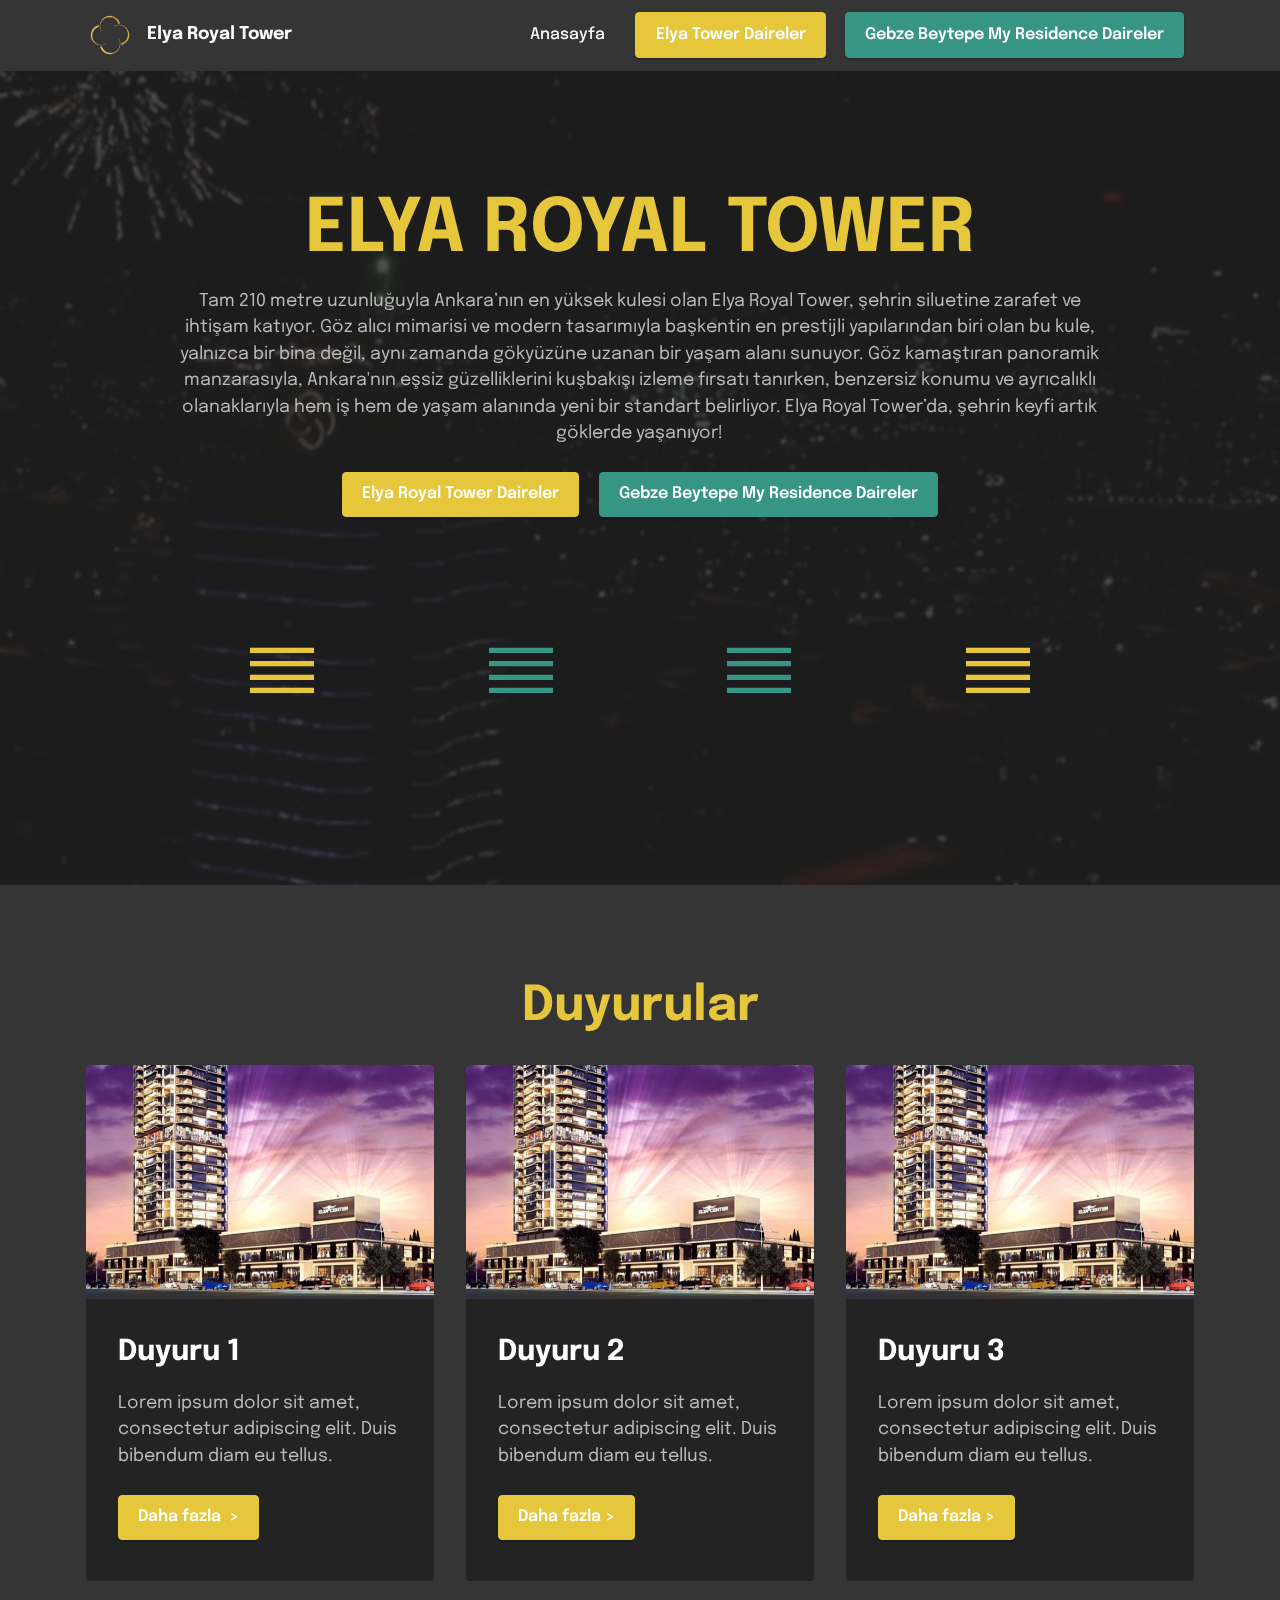
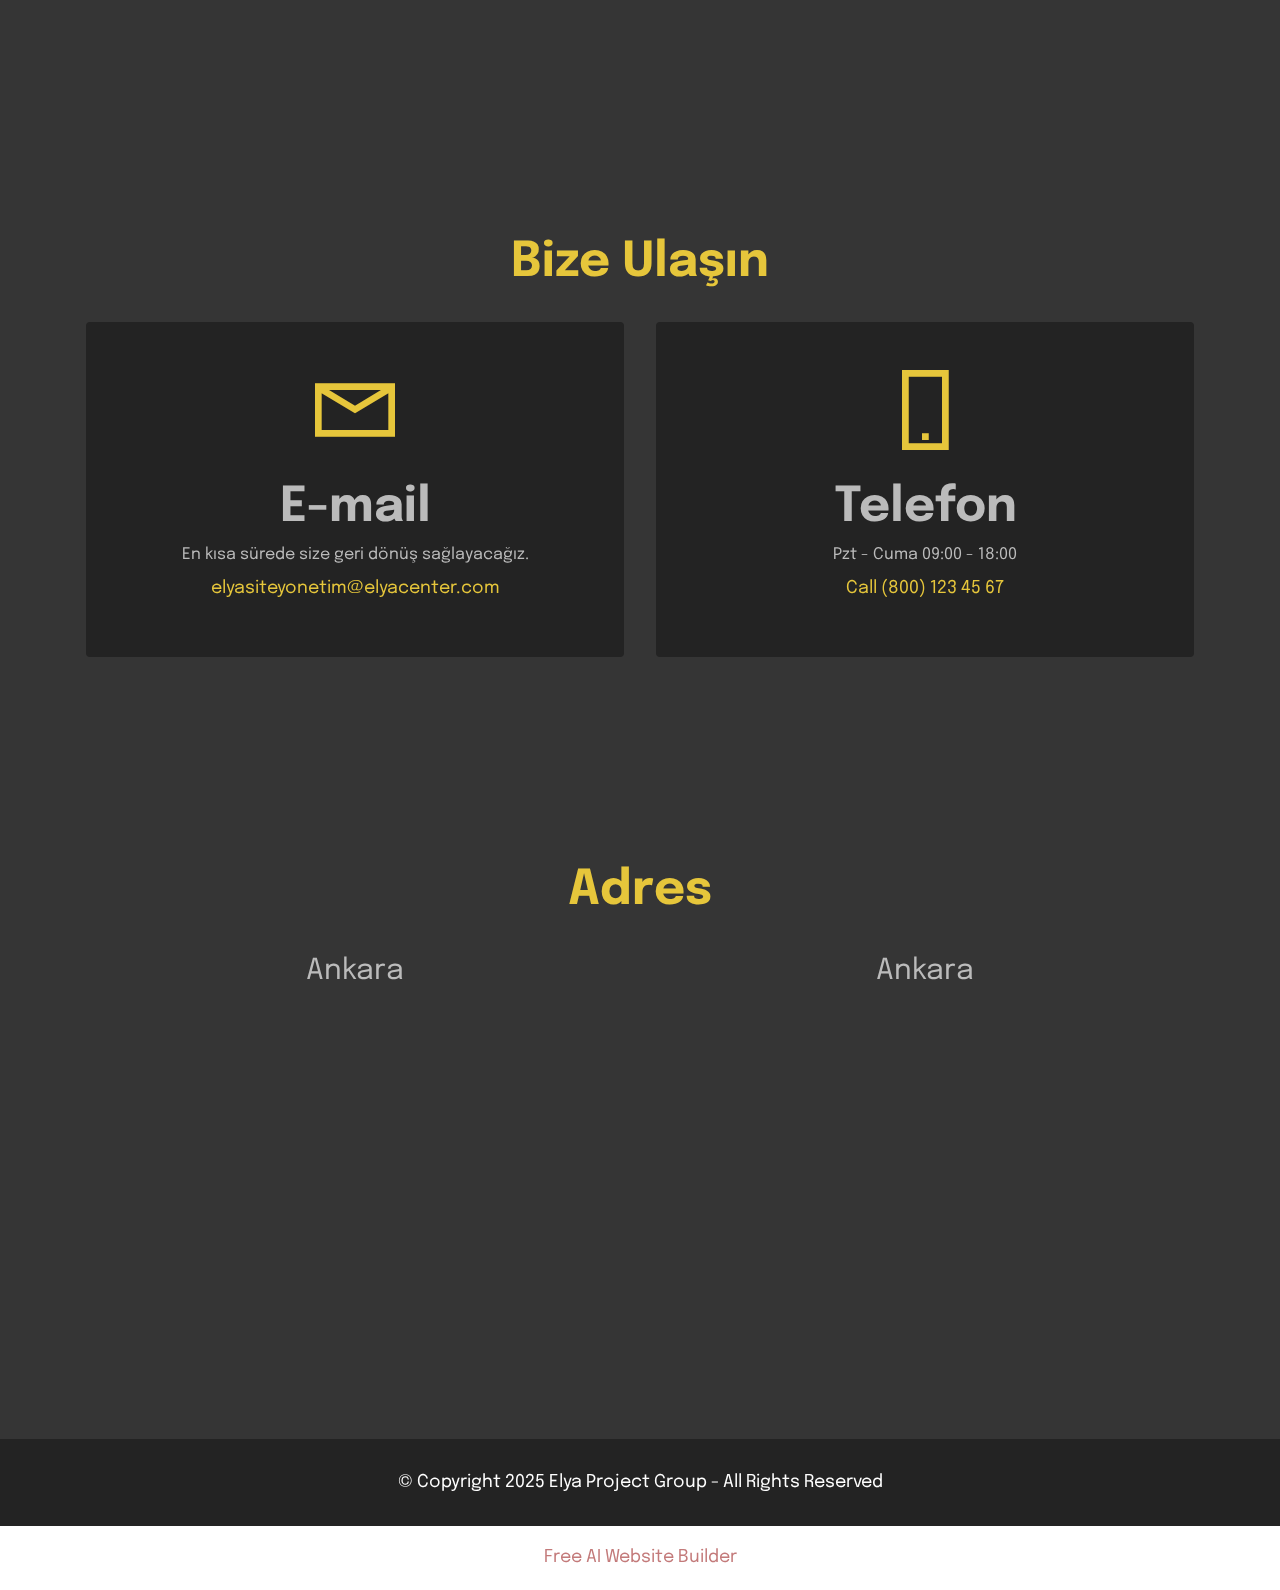
==== index.html @ b188a3af "Add files via upload" ====
<!DOCTYPE html>
<html  >
<head>
  <!-- Site made with Mobirise Website Builder v5.9.24, https://mobirise.com -->
  <meta charset="UTF-8">
  <meta http-equiv="X-UA-Compatible" content="IE=edge">
  <meta name="generator" content="Mobirise v5.9.24, mobirise.com">
  <meta name="viewport" content="width=device-width, initial-scale=1, minimum-scale=1">
  <link rel="shortcut icon" href="assets/images/1952eb-9911a818949440b2b98b9cfeb3eebc7amv2-96x96.png" type="image/x-icon">
  <meta name="description" content="">
  
  
  <title>Anasayfa</title>
  <link rel="stylesheet" href="assets/web/assets/mobirise-icons2/mobirise2.css">
  <link rel="stylesheet" href="assets/bootstrap/css/bootstrap.min.css">
  <link rel="stylesheet" href="assets/bootstrap/css/bootstrap-grid.min.css">
  <link rel="stylesheet" href="assets/bootstrap/css/bootstrap-reboot.min.css">
  <link rel="stylesheet" href="assets/parallax/jarallax.css">
  <link rel="stylesheet" href="assets/dropdown/css/style.css">
  <link rel="stylesheet" href="assets/socicon/css/styles.css">
  <link rel="stylesheet" href="assets/theme/css/style.css">
  <link rel="preload" href="https://fonts.googleapis.com/css?family=Epilogue:100,200,300,400,500,600,700,800,900,100i,200i,300i,400i,500i,600i,700i,800i,900i&display=swap" as="style" onload="this.onload=null;this.rel='stylesheet'">
  <noscript><link rel="stylesheet" href="https://fonts.googleapis.com/css?family=Epilogue:100,200,300,400,500,600,700,800,900,100i,200i,300i,400i,500i,600i,700i,800i,900i&display=swap"></noscript>
  <link rel="preload" as="style" href="assets/mobirise/css/mbr-additional.css?v=aFZ9c2"><link rel="stylesheet" href="assets/mobirise/css/mbr-additional.css?v=aFZ9c2" type="text/css">

  
  
  
</head>
<body>
  
  <section data-bs-version="5.1" class="menu menu1 cid-sFGzlAXw3z" once="menu" id="menu1-2">
    

    <nav class="navbar navbar-dropdown navbar-expand-lg">
        <div class="container">
            <div class="navbar-brand">
                <span class="navbar-logo">
                    <a href="https://static.wixstatic.com/media/1952eb_9911a818949440b2b98b9cfeb3eebc7a%7Emv2.png/v1/fill/w_192%2Ch_192%2Clg_1%2Cusm_0.66_1.00_0.01/1952eb_9911a818949440b2b98b9cfeb3eebc7a%7Emv2.png">
                        <img src="assets/images/1952eb-9911a818949440b2b98b9cfeb3eebc7amv2-96x96.png" alt="Mobirise Website Builder" style="height: 3rem;">
                    </a>
                </span>
                <span class="navbar-caption-wrap"><a class="navbar-caption text-white text-primary display-7" href="index.html">Elya Royal Tower</a></span>
            </div>
            <button class="navbar-toggler" type="button" data-toggle="collapse" data-bs-toggle="collapse" data-target="#navbarSupportedContent" data-bs-target="#navbarSupportedContent" aria-controls="navbarNavAltMarkup" aria-expanded="false" aria-label="Toggle navigation">
                <div class="hamburger">
                    <span></span>
                    <span></span>
                    <span></span>
                    <span></span>
                </div>
            </button>
            <div class="collapse navbar-collapse" id="navbarSupportedContent">
                <ul class="navbar-nav nav-dropdown" data-app-modern-menu="true"><li class="nav-item"><a class="nav-link link text-white text-primary display-4" href="index.html">Anasayfa</a></li></ul>
                
                <div class="navbar-buttons mbr-section-btn"><a class="btn btn-warning display-4" href="elya.html">Elya Tower Daireler</a> <a class="btn btn-secondary display-4" href="gebze.html">Gebze Beytepe My Residence Daireler</a></div>
            </div>
        </div>
    </nav>
</section>

<section data-bs-version="5.1" class="header19 cid-sFGzrhlvIh mbr-parallax-background" id="header19-3">

    

    <div class="mbr-overlay" style="opacity: 0.8; background-color: rgb(35, 35, 35);">
    </div>

    <div class="container">
        <div class="media-container">
            <div class="col-md-12 col-lg-10 m-auto align-center">
                <h1 class="mbr-section-title mbr-white mbr-fonts-style mb-3 display-1"><strong>ELYA ROYAL TOWER</strong></h1>
                <p class="mbr-text mbr-white mbr-fonts-style display-7">
                    Tam 210 metre uzunluğuyla Ankara’nın en yüksek kulesi olan Elya Royal Tower, şehrin siluetine zarafet ve ihtişam katıyor. Göz alıcı mimarisi ve modern tasarımıyla başkentin en prestijli yapılarından biri olan bu kule, yalnızca bir bina değil, aynı zamanda gökyüzüne uzanan bir yaşam alanı sunuyor. Göz kamaştıran panoramik manzarasıyla, Ankara'nın eşsiz güzelliklerini kuşbakışı izleme fırsatı tanırken, benzersiz konumu ve ayrıcalıklı olanaklarıyla hem iş hem de yaşam alanında yeni bir standart belirliyor. Elya Royal Tower’da, şehrin keyfi artık göklerde yaşanıyor!</p>
                <div class="mbr-section-btn align-center"><a class="btn btn-warning display-4" href="elya.html">Elya Royal Tower Daireler</a> <a class="btn btn-secondary display-4" href="gebze.html">Gebze Beytepe My Residence Daireler</a></div>

                <div class="row pt-5 justify-content-center">
                    <div class="col-12 col-md-6 col-lg-3">
                        <div class="card-wrapper">
                            <div class="card-box align-center">
                                <span class="mbr-iconfont mobi-mbri-align-justify mobi-mbri" style="color: rgb(230, 198, 59); fill: rgb(230, 198, 59);"></span>
                                <h4 class="card-title align-center mbr-black mbr-fonts-style display-7"></h4>
                            </div>
                        </div>
                    </div>
                    <div class="col-12 col-md-6 col-lg-3">
                        <div class="card-wrapper">
                            <div class="card-box align-center">
                                <span class="mbr-iconfont mobi-mbri-align-justify mobi-mbri" style="color: rgb(55, 150, 131); fill: rgb(55, 150, 131);"></span>
                                <h4 class="card-title align-center mbr-black mbr-fonts-style display-7"></h4>
                            </div>
                        </div>
                    </div>
                    <div class="col-12 col-md-6 col-lg-3">
                        <div class="card-wrapper">
                            <div class="card-box align-center">
                                <span class="mbr-iconfont mobi-mbri-align-justify mobi-mbri" style="color: rgb(55, 150, 131); fill: rgb(55, 150, 131);"></span>
                                <h4 class="card-title align-center mbr-black mbr-fonts-style display-7"></h4>
                            </div>
                        </div>
                    </div>
                    <div class="col-12 col-md-6 col-lg-3">
                        <div class="card-wrapper">
                            <div class="card-box align-center">
                                <span class="mbr-iconfont mobi-mbri-align-justify mobi-mbri" style="color: rgb(230, 198, 59); fill: rgb(230, 198, 59);"></span>
                                <h4 class="card-title align-center mbr-black mbr-fonts-style display-7"></h4>
                            </div>
                        </div>
                    </div>
                </div>
            </div>
        </div>
    </div>
</section>

<section data-bs-version="5.1" class="features3 cid-sFGGDvi61Z" id="features3-b">
    
    
    <div class="container">
        <div class="mbr-section-head">
            <h4 class="mbr-section-title mbr-fonts-style align-center mb-0 display-2">
                <strong>Duyurular</strong></h4>
            
        </div>
        <div class="row mt-4">
            <div class="item features-image col-12 col-md-6 col-lg-4">
                <div class="item-wrapper">
                    <div class="item-img">
                        <img src="assets/images/0c57ba530d604a3994a19a35b8bcb9362-816x937.jpeg" alt="Mobirise Website Builder">
                    </div>
                    <div class="item-content">
                        <h5 class="item-title mbr-fonts-style display-5"><strong>Duyuru 1</strong></h5>
                        
                        <p class="mbr-text mbr-fonts-style mt-3 display-7">Lorem ipsum dolor sit amet, consectetur adipiscing elit. Duis bibendum diam eu tellus.</p>
                    </div>
                    <div class="mbr-section-btn item-footer mt-2"><a href="" class="btn item-btn btn-warning display-4" target="_blank">Daha fazla&nbsp; &gt;</a></div>
                </div>
            </div>
            <div class="item features-image col-12 col-md-6 col-lg-4">
                <div class="item-wrapper">
                    <div class="item-img">
                        <img src="assets/images/0c57ba530d604a3994a19a35b8bcb9362-816x937.jpeg" alt="Mobirise Website Builder">
                    </div>
                    <div class="item-content">
                        <h5 class="item-title mbr-fonts-style display-5"><strong>Duyuru 2</strong></h5>
                        
                        <p class="mbr-text mbr-fonts-style mt-3 display-7">Lorem ipsum dolor sit amet, consectetur adipiscing elit. Duis bibendum diam eu tellus.</p>
                    </div>
                    <div class="mbr-section-btn item-footer mt-2"><a href="" class="btn item-btn btn-warning display-4" target="_blank">Daha fazla
                            &gt;</a></div>
                </div>
            </div>
            <div class="item features-image col-12 col-md-6 col-lg-4">
                <div class="item-wrapper">
                    <div class="item-img">
                        <img src="assets/images/0c57ba530d604a3994a19a35b8bcb9362-816x937.jpeg" alt="Mobirise Website Builder">
                    </div>
                    <div class="item-content">
                        <h5 class="item-title mbr-fonts-style display-5"><strong>Duyuru 3</strong></h5>
                        
                        <p class="mbr-text mbr-fonts-style mt-3 display-7">Lorem ipsum dolor sit amet, consectetur adipiscing elit. Duis bibendum diam eu tellus.<br></p>
                    </div>
                    <div class="mbr-section-btn item-footer mt-2"><a href="" class="btn item-btn btn-warning display-4" target="_blank">Daha fazla                            &gt;</a></div>
                </div>
            </div>
        </div>
    </div>
</section>

<section data-bs-version="5.1" class="contacts1 cid-sFGJrLtt3K" id="contacts1-c">

    

    
    <div class="container">
        <div class="mbr-section-head">
            <h3 class="mbr-section-title mbr-fonts-style align-center mb-0 display-2">
                <strong>Bize Ulaşın</strong></h3>
            <h4 class="mbr-section-subtitle mbr-fonts-style align-center mb-0 mt-2 display-5"></h4>
        </div>
        <div class="row justify-content-center mt-4">
            <div class="card col-12 col-lg-6">
                <div class="card-wrapper">
                    <div class="card-box align-center">
                        <div class="image-wrapper">
                            <span class="mbr-iconfont mobi-mbri-letter mobi-mbri" style="color: rgb(230, 198, 59); fill: rgb(230, 198, 59);"></span>
                        </div>
                        <h4 class="card-title mbr-fonts-style mb-2 display-2">
                            <strong>E-mail</strong>
                        </h4>
                        <p class="mbr-text mbr-fonts-style mb-2 display-4">
                            En kısa sürede size geri dönüş sağlayacağız.</p>
                        <h5 class="link mbr-fonts-style display-7"><a href="mailto:info@site.com" class="text-warning">elyasiteyonetim@elyacenter.com</a></h5>
                    </div>
                </div>
            </div>
            <div class="card col-12 col-lg-6">
                <div class="card-wrapper">
                    <div class="card-box align-center">
                        <div class="image-wrapper">
                            <span class="mbr-iconfont mobi-mbri-mobile-2 mobi-mbri" style="color: rgb(230, 198, 59); fill: rgb(230, 198, 59);"></span>
                        </div>
                        <h4 class="card-title mbr-fonts-style align-center mb-2 display-2">
                            <strong>Telefon</strong></h4>
                        <p class="mbr-text mbr-fonts-style mb-2 display-4">Pzt - Cuma 09:00 - 18:00</p>
                        <h5 class="link mbr-black mbr-fonts-style display-7">
                            <a href="tel:+12345678910" class="text-warning">Call (800) 123 45 67</a>
                        </h5>
                    </div>
                </div>
            </div>
        </div>
    </div>
</section>

<section data-bs-version="5.1" class="map3 cid-sFGDeCn4OW" id="map3-6">
    
    
    
    

    <div class="container">
        <div class="row">
            <div class="col-12">
                <h3 class="mbr-section-title mb-4 align-center mbr-fonts-style display-2"><strong>Adres</strong></h3>
            </div>
            <div class="col-12 col-lg-6">
                <h4 class="mbr-section-subtitle mb-3 align-center mbr-fonts-style display-5">Ankara</h4>
                <div class="google-map"><iframe frameborder="0" style="border:0" src="https://www.google.com/maps/embed/v1/place?key=AIzaSyDbnCmnHmtigIYiD8jIfeHQv7gW2ANhHD4&amp;q=Konutkent, No:399, Dumlupınar Blv. 06810 Çankaya/ANKARA/TÜRKİYE" allowfullscreen=""></iframe></div>
            </div>
            <div class="col-12 col-lg-6">
                <h4 class="mbr-section-subtitle mb-3 mt-5 mt-lg-0 align-center mbr-fonts-style display-5">Ankara</h4>
                <div class="google-map"><iframe frameborder="0" style="border:0" src="https://www.google.com/maps/embed/v1/place?key=AIzaSyBQ55g-IgRRgXrd803PTWDTb7kd6aAitNQ&amp;q=Konutkent, No:399, Dumlupınar Blv. 06810 Çankaya/ANKARA/TÜRKİYE" allowfullscreen=""></iframe></div>
            </div>
        </div>
    </div>
</section>

<section data-bs-version="5.1" class="footer7 cid-uzFJTrzZGe" once="footers" id="footer7-o">

    

    

    <div class="container">
        <div class="media-container-row align-center mbr-white">
            <div class="col-12">
                <p class="mbr-text mb-0 mbr-fonts-style display-7">
                    © Copyright 2025 Elya Project Group - All Rights Reserved
                </p>
            </div>
        </div>
    </div>
</section><section class="display-7" style="padding: 0;align-items: center;justify-content: center;flex-wrap: wrap;    align-content: center;display: flex;position: relative;height: 4rem;"><a href="https://mobiri.se/3700961" style="flex: 1 1;height: 4rem;position: absolute;width: 100%;z-index: 1;"><img alt="" style="height: 4rem;" src="[data-uri]"></a><p style="margin: 0;text-align: center;" class="display-7">&#8204;</p><a style="z-index:1" href="https://mobirise.com/builder/ai-website-builder.html">Free AI Website Builder</a></section><script src="assets/bootstrap/js/bootstrap.bundle.min.js"></script>  <script src="assets/parallax/jarallax.js"></script>  <script src="assets/smoothscroll/smooth-scroll.js"></script>  <script src="assets/ytplayer/index.js"></script>  <script src="assets/dropdown/js/navbar-dropdown.js"></script>  <script src="assets/vimeoplayer/player.js"></script>  <script src="assets/theme/js/script.js"></script>  
  
  
</body>
</html>
---- assets/web/assets/mobirise-icons2/mobirise2.css ----
@font-face {
  font-family: 'Moririse2';
  font-display: swap;
  src:  url('mobirise2.eot?f2bix4');
  src:  url('mobirise2.eot?f2bix4#iefix') format('embedded-opentype'),
    url('mobirise2.ttf?f2bix4') format('truetype'),
    url('mobirise2.woff?f2bix4') format('woff'),
    url('mobirise2.svg?f2bix4#mobirise2') format('svg');
  font-weight: normal;
  font-style: normal;
}

[class^="mobi-"], [class*=" mobi-"] {
  /* use !important to prevent issues with browser extensions that change fonts */
  font-family: 'Moririse2' !important;
  speak: none;
  font-style: normal;
  font-weight: normal;
  font-variant: normal;
  text-transform: none;
  line-height: 1;

  /* Better Font Rendering =========== */
  -webkit-font-smoothing: antialiased;
  -moz-osx-font-smoothing: grayscale;
}

.mobi-mbri-add-submenu:before {
  content: "\e900";
}
.mobi-mbri-alert:before {
  content: "\e901";
}
.mobi-mbri-align-center:before {
  content: "\e902";
}
.mobi-mbri-align-justify:before {
  content: "\e903";
}
.mobi-mbri-align-left:before {
  content: "\e904";
}
.mobi-mbri-align-right:before {
  content: "\e905";
}
.mobi-mbri-android:before {
  content: "\e906";
}
.mobi-mbri-apple:before {
  content: "\e907";
}
.mobi-mbri-arrow-down:before {
  content: "\e908";
}
.mobi-mbri-arrow-next:before {
  content: "\e909";
}
.mobi-mbri-arrow-prev:before {
  content: "\e90a";
}
.mobi-mbri-arrow-up:before {
  content: "\e90b";
}
.mobi-mbri-bold:before {
  content: "\e90c";
}
.mobi-mbri-bookmark:before {
  content: "\e90d";
}
.mobi-mbri-bootstrap:before {
  content: "\e90e";
}
.mobi-mbri-briefcase:before {
  content: "\e90f";
}
.mobi-mbri-browse:before {
  content: "\e910";
}
.mobi-mbri-bulleted-list:before {
  content: "\e911";
}
.mobi-mbri-calendar:before {
  content: "\e912";
}
.mobi-mbri-camera:before {
  content: "\e913";
}
.mobi-mbri-cart-add:before {
  content: "\e914";
}
.mobi-mbri-cart-full:before {
  content: "\e915";
}
.mobi-mbri-cash:before {
  content: "\e916";
}
.mobi-mbri-change-style:before {
  content: "\e917";
}
.mobi-mbri-chat:before {
  content: "\e918";
}
.mobi-mbri-clock:before {
  content: "\e919";
}
.mobi-mbri-close:before {
  content: "\e91a";
}
.mobi-mbri-cloud:before {
  content: "\e91b";
}
.mobi-mbri-code:before {
  content: "\e91c";
}
.mobi-mbri-contact-form:before {
  content: "\e91d";
}
.mobi-mbri-credit-card:before {
  content: "\e91e";
}
.mobi-mbri-cursor-click:before {
  content: "\e91f";
}
.mobi-mbri-cust-feedback:before {
  content: "\e920";
}
.mobi-mbri-database:before {
  content: "\e921";
}
.mobi-mbri-delivery:before {
  content: "\e922";
}
.mobi-mbri-desktop:before {
  content: "\e923";
}
.mobi-mbri-devices:before {
  content: "\e924";
}
.mobi-mbri-down:before {
  content: "\e925";
}
.mobi-mbri-download-2:before {
  content: "\e926";
}
.mobi-mbri-download:before {
  content: "\e927";
}
.mobi-mbri-drag-n-drop-2:before {
  content: "\e928";
}
.mobi-mbri-drag-n-drop:before {
  content: "\e929";
}
.mobi-mbri-edit-2:before {
  content: "\e92a";
}
.mobi-mbri-edit:before {
  content: "\e92b";
}
.mobi-mbri-error:before {
  content: "\e92c";
}
.mobi-mbri-extension:before {
  content: "\e92d";
}
.mobi-mbri-features:before {
  content: "\e92e";
}
.mobi-mbri-file:before {
  content: "\e92f";
}
.mobi-mbri-flag:before {
  content: "\e930";
}
.mobi-mbri-folder:before {
  content: "\e931";
}
.mobi-mbri-gift:before {
  content: "\e932";
}
.mobi-mbri-github:before {
  content: "\e933";
}
.mobi-mbri-globe-2:before {
  content: "\e934";
}
.mobi-mbri-globe:before {
  content: "\e935";
}
.mobi-mbri-growing-chart:before {
  content: "\e936";
}
.mobi-mbri-hearth:before {
  content: "\e937";
}
.mobi-mbri-help:before {
  content: "\e938";
}
.mobi-mbri-home:before {
  content: "\e939";
}
.mobi-mbri-hot-cup:before {
  content: "\e93a";
}
.mobi-mbri-idea:before {
  content: "\e93b";
}
.mobi-mbri-image-gallery:before {
  content: "\e93c";
}
.mobi-mbri-image-slider:before {
  content: "\e93d";
}
.mobi-mbri-info:before {
  content: "\e93e";
}
.mobi-mbri-italic:before {
  content: "\e93f";
}
.mobi-mbri-key:before {
  content: "\e940";
}
.mobi-mbri-laptop:before {
  content: "\e941";
}
.mobi-mbri-layers:before {
  content: "\e942";
}
.mobi-mbri-left-right:before {
  content: "\e943";
}
.mobi-mbri-left:before {
  content: "\e944";
}
.mobi-mbri-letter:before {
  content: "\e945";
}
.mobi-mbri-like:before {
  content: "\e946";
}
.mobi-mbri-link:before {
  content: "\e947";
}
.mobi-mbri-lock:before {
  content: "\e948";
}
.mobi-mbri-login:before {
  content: "\e949";
}
.mobi-mbri-logout:before {
  content: "\e94a";
}
.mobi-mbri-magic-stick:before {
  content: "\e94b";
}
.mobi-mbri-map-pin:before {
  content: "\e94c";
}
.mobi-mbri-menu:before {
  content: "\e94d";
}
.mobi-mbri-mobile-2:before {
  content: "\e94e";
}
.mobi-mbri-mobile-horizontal:before {
  content: "\e94f";
}
.mobi-mbri-mobile:before {
  content: "\e950";
}
.mobi-mbri-mobirise:before {
  content: "\e951";
}
.mobi-mbri-more-horizontal:before {
  content: "\e952";
}
.mobi-mbri-more-vertical:before {
  content: "\e953";
}
.mobi-mbri-music:before {
  content: "\e954";
}
.mobi-mbri-new-file:before {
  content: "\e955";
}
.mobi-mbri-numbered-list:before {
  content: "\e956";
}
.mobi-mbri-opened-folder:before {
  content: "\e957";
}
.mobi-mbri-pages:before {
  content: "\e958";
}
.mobi-mbri-paper-plane:before {
  content: "\e959";
}
.mobi-mbri-paperclip:before {
  content: "\e95a";
}
.mobi-mbri-phone:before {
  content: "\e95b";
}
.mobi-mbri-photo:before {
  content: "\e95c";
}
.mobi-mbri-photos:before {
  content: "\e95d";
}
.mobi-mbri-pin:before {
  content: "\e95e";
}
.mobi-mbri-play:before {
  content: "\e95f";
}
.mobi-mbri-plus:before {
  content: "\e960";
}
.mobi-mbri-preview:before {
  content: "\e961";
}
.mobi-mbri-print:before {
  content: "\e962";
}
.mobi-mbri-protect:before {
  content: "\e963";
}
.mobi-mbri-question:before {
  content: "\e964";
}
.mobi-mbri-quote-left:before {
  content: "\e965";
}
.mobi-mbri-quote-right:before {
  content: "\e966";
}
.mobi-mbri-redo:before {
  content: "\e967";
}
.mobi-mbri-refresh:before {
  content: "\e968";
}
.mobi-mbri-responsive-2:before {
  content: "\e969";
}
.mobi-mbri-responsive:before {
  content: "\e96a";
}
.mobi-mbri-right:before {
  content: "\e96b";
}
.mobi-mbri-rocket:before {
  content: "\e96c";
}
.mobi-mbri-sad-face:before {
  content: "\e96d";
}
.mobi-mbri-sale:before {
  content: "\e96e";
}
.mobi-mbri-save:before {
  content: "\e96f";
}
.mobi-mbri-search:before {
  content: "\e970";
}
.mobi-mbri-setting-2:before {
  content: "\e971";
}
.mobi-mbri-setting-3:before {
  content: "\e972";
}
.mobi-mbri-setting:before {
  content: "\e973";
}
.mobi-mbri-share:before {
  content: "\e974";
}
.mobi-mbri-shopping-bag:before {
  content: "\e975";
}
.mobi-mbri-shopping-basket:before {
  content: "\e976";
}
.mobi-mbri-shopping-cart:before {
  content: "\e977";
}
.mobi-mbri-sites:before {
  content: "\e978";
}
.mobi-mbri-smile-face:before {
  content: "\e979";
}
.mobi-mbri-speed:before {
  content: "\e97a";
}
.mobi-mbri-star:before {
  content: "\e97b";
}
.mobi-mbri-success:before {
  content: "\e97c";
}
.mobi-mbri-sun:before {
  content: "\e97d";
}
.mobi-mbri-sun2:before {
  content: "\e97e";
}
.mobi-mbri-tablet-vertical:before {
  content: "\e97f";
}
.mobi-mbri-tablet:before {
  content: "\e980";
}
.mobi-mbri-target:before {
  content: "\e981";
}
.mobi-mbri-timer:before {
  content: "\e982";
}
.mobi-mbri-to-ftp:before {
  content: "\e983";
}
.mobi-mbri-to-local-drive:before {
  content: "\e984";
}
.mobi-mbri-touch-swipe:before {
  content: "\e985";
}
.mobi-mbri-touch:before {
  content: "\e986";
}
.mobi-mbri-trash:before {
  content: "\e987";
}
.mobi-mbri-underline:before {
  content: "\e988";
}
.mobi-mbri-undo:before {
  content: "\e989";
}
.mobi-mbri-unlink:before {
  content: "\e98a";
}
.mobi-mbri-unlock:before {
  content: "\e98b";
}
.mobi-mbri-up-down:before {
  content: "\e98c";
}
.mobi-mbri-up:before {
  content: "\e98d";
}
.mobi-mbri-update:before {
  content: "\e98e";
}
.mobi-mbri-upload-2:before {
  content: "\e98f";
}
.mobi-mbri-upload:before {
  content: "\e990";
}
.mobi-mbri-user-2:before {
  content: "\e991";
}
.mobi-mbri-user:before {
  content: "\e992";
}
.mobi-mbri-users:before {
  content: "\e993";
}
.mobi-mbri-video-play:before {
  content: "\e994";
}
.mobi-mbri-video:before {
  content: "\e995";
}
.mobi-mbri-watch:before {
  content: "\e996";
}
.mobi-mbri-website-theme-2:before {
  content: "\e997";
}
.mobi-mbri-website-theme:before {
  content: "\e998";
}
.mobi-mbri-wifi:before {
  content: "\e999";
}
.mobi-mbri-windows:before {
  content: "\e99a";
}
.mobi-mbri-zoom-in:before {
  content: "\e99b";
}
.mobi-mbri-zoom-out:before {
  content: "\e99c";
}
---- assets/parallax/jarallax.css ----
.jarallax {
    position: relative;
    z-index: 0;
}
.jarallax > .jarallax-img {
    position: absolute;
    object-fit: cover;
    /* support for plugin https://github.com/bfred-it/object-fit-images */
    font-family: 'object-fit: cover;';
    top: 0;
    left: 0;
    width: 100%;
    height: 100%;
    z-index: -1;
}
---- assets/dropdown/css/style.css ----
.navbar-dropdown {
  left: 0;
  padding: 0;
  position: absolute;
  right: 0;
  top: 0;
  transition: all 0.45s ease;
  z-index: 1030;
  background: #282828; }
  .navbar-dropdown .navbar-logo {
    margin-right: 0.8rem;
    transition: margin 0.3s ease-in-out;
    vertical-align: middle; }
    .navbar-dropdown .navbar-logo img {
      height: 3.125rem;
      transition: all 0.3s ease-in-out; }
    .navbar-dropdown .navbar-logo.mbr-iconfont {
      font-size: 3.125rem;
      line-height: 3.125rem; }
  .navbar-dropdown .navbar-caption {
    font-weight: 700;
    white-space: normal;
    vertical-align: -4px;
    line-height: 3.125rem !important; }
    .navbar-dropdown .navbar-caption, .navbar-dropdown .navbar-caption:hover {
      color: inherit;
      text-decoration: none; }
  .navbar-dropdown .mbr-iconfont + .navbar-caption {
    vertical-align: -1px; }
  .navbar-dropdown.navbar-fixed-top {
    position: fixed; }
  .navbar-dropdown .navbar-brand span {
    vertical-align: -4px; }
  .navbar-dropdown.bg-color.transparent {
    background: none; }
  .navbar-dropdown.navbar-short .navbar-brand {
    padding: 0.625rem 0; }
    .navbar-dropdown.navbar-short .navbar-brand span {
      vertical-align: -1px; }
  .navbar-dropdown.navbar-short .navbar-caption {
    line-height: 2.375rem !important;
    vertical-align: -2px; }
  .navbar-dropdown.navbar-short .navbar-logo {
    margin-right: 0.5rem; }
    .navbar-dropdown.navbar-short .navbar-logo img {
      height: 2.375rem; }
    .navbar-dropdown.navbar-short .navbar-logo.mbr-iconfont {
      font-size: 2.375rem;
      line-height: 2.375rem; }
  .navbar-dropdown.navbar-short .mbr-table-cell {
    height: 3.625rem; }
  .navbar-dropdown .navbar-close {
    left: 0.6875rem;
    position: fixed;
    top: 0.75rem;
    z-index: 1000; }
  .navbar-dropdown .hamburger-icon {
    content: "";
    display: inline-block;
    vertical-align: middle;
    width: 16px;
    -webkit-box-shadow: 0 -6px 0 1px #282828,0 0 0 1px #282828,0 6px 0 1px #282828;
    -moz-box-shadow: 0 -6px 0 1px #282828,0 0 0 1px #282828,0 6px 0 1px #282828;
    box-shadow: 0 -6px 0 1px #282828,0 0 0 1px #282828,0 6px 0 1px #282828; }

.dropdown-menu .dropdown-toggle[data-toggle="dropdown-submenu"]::after {
  border-bottom: 0.35em solid transparent;
  border-left: 0.35em solid;
  border-right: 0;
  border-top: 0.35em solid transparent;
  margin-left: 0.3rem; }

.dropdown-menu .dropdown-item:focus {
  outline: 0; }

.nav-dropdown {
  font-size: 0.75rem;
  font-weight: 500;
  height: auto !important; }
  .nav-dropdown .nav-btn {
    padding-left: 1rem; }
  .nav-dropdown .link {
    margin: .667em 1.667em;
    font-weight: 500;
    padding: 0;
    transition: color .2s ease-in-out; }
    .nav-dropdown .link.dropdown-toggle {
      margin-right: 2.583em; }
      .nav-dropdown .link.dropdown-toggle::after {
        margin-left: .25rem;
        border-top: 0.35em solid;
        border-right: 0.35em solid transparent;
        border-left: 0.35em solid transparent;
        border-bottom: 0; }
      .nav-dropdown .link.dropdown-toggle[aria-expanded="true"] {
        margin: 0;
        padding: 0.667em 3.263em  0.667em 1.667em; }
  .nav-dropdown .link::after,
  .nav-dropdown .dropdown-item::after {
    color: inherit; }
  .nav-dropdown .btn {
    font-size: 0.75rem;
    font-weight: 700;
    letter-spacing: 0;
    margin-bottom: 0;
    padding-left: 1.25rem;
    padding-right: 1.25rem; }
  .nav-dropdown .dropdown-menu {
    border-radius: 0;
    border: 0;
    left: 0;
    margin: 0;
    padding-bottom: 1.25rem;
    padding-top: 1.25rem;
    position: relative; }
  .nav-dropdown .dropdown-submenu {
    margin-left: 0.125rem;
    top: 0; }
  .nav-dropdown .dropdown-item {
    font-weight: 500;
    line-height: 2;
    padding: 0.3846em 4.615em 0.3846em 1.5385em;
    position: relative;
    transition: color .2s ease-in-out, background-color .2s ease-in-out; }
    .nav-dropdown .dropdown-item::after {
      margin-top: -0.3077em;
      position: absolute;
      right: 1.1538em;
      top: 50%; }
    .nav-dropdown .dropdown-item:focus, .nav-dropdown .dropdown-item:hover {
      background: none; }

@media (max-width: 767px) {
  .nav-dropdown.navbar-toggleable-sm {
    bottom: 0;
    display: none;
    left: 0;
    overflow-x: hidden;
    position: fixed;
    top: 0;
    transform: translateX(-100%);
    -ms-transform: translateX(-100%);
    -webkit-transform: translateX(-100%);
    width: 18.75rem;
    z-index: 999; } }
.nav-dropdown.navbar-toggleable-xl {
  bottom: 0;
  display: none;
  left: 0;
  overflow-x: hidden;
  position: fixed;
  top: 0;
  transform: translateX(-100%);
  -ms-transform: translateX(-100%);
  -webkit-transform: translateX(-100%);
  width: 18.75rem;
  z-index: 999; }

.nav-dropdown-sm {
  display: block !important;
  overflow-x: hidden;
  overflow: auto;
  padding-top: 3.875rem; }
  .nav-dropdown-sm::after {
    content: "";
    display: block;
    height: 3rem;
    width: 100%; }
  .nav-dropdown-sm.collapse.in ~ .navbar-close {
    display: block !important; }
  .nav-dropdown-sm.collapsing, .nav-dropdown-sm.collapse.in {
    transform: translateX(0);
    -ms-transform: translateX(0);
    -webkit-transform: translateX(0);
    transition: all 0.25s ease-out;
    -webkit-transition: all 0.25s ease-out;
    background: #282828; }
  .nav-dropdown-sm.collapsing[aria-expanded="false"] {
    transform: translateX(-100%);
    -ms-transform: translateX(-100%);
    -webkit-transform: translateX(-100%); }
  .nav-dropdown-sm .nav-item {
    display: block;
    margin-left: 0 !important;
    padding-left: 0; }
  .nav-dropdown-sm .link,
  .nav-dropdown-sm .dropdown-item {
    border-top: 1px dotted rgba(255, 255, 255, 0.1);
    font-size: 0.8125rem;
    line-height: 1.6;
    margin: 0 !important;
    padding: 0.875rem 2.4rem 0.875rem 1.5625rem !important;
    position: relative;
    white-space: normal; }
    .nav-dropdown-sm .link:focus, .nav-dropdown-sm .link:hover,
    .nav-dropdown-sm .dropdown-item:focus,
    .nav-dropdown-sm .dropdown-item:hover {
      background: rgba(0, 0, 0, 0.2) !important;
      color: #c0a375; }
  .nav-dropdown-sm .nav-btn {
    position: relative;
    padding: 1.5625rem 1.5625rem 0 1.5625rem; }
    .nav-dropdown-sm .nav-btn::before {
      border-top: 1px dotted rgba(255, 255, 255, 0.1);
      content: "";
      left: 0;
      position: absolute;
      top: 0;
      width: 100%; }
    .nav-dropdown-sm .nav-btn + .nav-btn {
      padding-top: 0.625rem; }
      .nav-dropdown-sm .nav-btn + .nav-btn::before {
        display: none; }
  .nav-dropdown-sm .btn {
    padding: 0.625rem 0; }
  .nav-dropdown-sm .dropdown-toggle[data-toggle="dropdown-submenu"]::after {
    margin-left: .25rem;
    border-top: 0.35em solid;
    border-right: 0.35em solid transparent;
    border-left: 0.35em solid transparent;
    border-bottom: 0; }
  .nav-dropdown-sm .dropdown-toggle[data-toggle="dropdown-submenu"][aria-expanded="true"]::after {
    border-top: 0;
    border-right: 0.35em solid transparent;
    border-left: 0.35em solid transparent;
    border-bottom: 0.35em solid; }
  .nav-dropdown-sm .dropdown-menu {
    margin: 0;
    padding: 0;
    position: relative;
    top: 0;
    left: 0;
    width: 100%;
    border: 0;
    float: none;
    border-radius: 0;
    background: none; }
  .nav-dropdown-sm .dropdown-submenu {
    left: 100%;
    margin-left: 0.125rem;
    margin-top: -1.25rem;
    top: 0; }

.navbar-toggleable-sm .nav-dropdown .dropdown-menu {
  position: absolute; }

.navbar-toggleable-sm .nav-dropdown .dropdown-submenu {
  left: 100%;
  margin-left: 0.125rem;
  margin-top: -1.25rem;
  top: 0; }

.navbar-toggleable-sm.opened .nav-dropdown .dropdown-menu {
  position: relative; }

.navbar-toggleable-sm.opened .nav-dropdown .dropdown-submenu {
  left: 0;
  margin-left: 00rem;
  margin-top: 0rem;
  top: 0; }

.is-builder .nav-dropdown.collapsing {
  transition: none !important; }
---- assets/socicon/css/styles.css ----
@charset "UTF-8";

@font-face {
  font-family: 'Socicon';
  src:  url('../fonts/socicon.eot');
  src:  url('../fonts/socicon.eot?#iefix') format('embedded-opentype'),
    url('../fonts/socicon.woff2') format('woff2'),
    url('../fonts/socicon.ttf') format('truetype'),
    url('../fonts/socicon.woff') format('woff'),
    url('../fonts/socicon.svg#socicon') format('svg');
  font-weight: normal;
  font-style: normal;
  font-display: swap;
}

[data-icon]:before {
  font-family: "socicon" !important;
  content: attr(data-icon);
  font-style: normal !important;
  font-weight: normal !important;
  font-variant: normal !important;
  text-transform: none !important;
  speak: none;
  line-height: 1;
  -webkit-font-smoothing: antialiased;
  -moz-osx-font-smoothing: grayscale;
}

[class^="socicon-"], [class*=" socicon-"] {
  /* use !important to prevent issues with browser extensions that change fonts */
  font-family: 'Socicon' !important;
  speak: none;
  font-style: normal;
  font-weight: normal;
  font-variant: normal;
  text-transform: none;
  line-height: 1;

  /* Better Font Rendering =========== */
  -webkit-font-smoothing: antialiased;
  -moz-osx-font-smoothing: grayscale;
}

.socicon-500px:before {
  content: "\e000";
}
.socicon-8tracks:before {
  content: "\e001";
}
.socicon-airbnb:before {
  content: "\e002";
}
.socicon-alliance:before {
  content: "\e003";
}
.socicon-amazon:before {
  content: "\e004";
}
.socicon-amplement:before {
  content: "\e005";
}
.socicon-android:before {
  content: "\e006";
}
.socicon-angellist:before {
  content: "\e007";
}
.socicon-apple:before {
  content: "\e008";
}
.socicon-appnet:before {
  content: "\e009";
}
.socicon-baidu:before {
  content: "\e00a";
}
.socicon-bandcamp:before {
  content: "\e00b";
}
.socicon-battlenet:before {
  content: "\e00c";
}
.socicon-mixer:before {
  content: "\e00d";
}
.socicon-bebee:before {
  content: "\e00e";
}
.socicon-bebo:before {
  content: "\e00f";
}
.socicon-behance:before {
  content: "\e010";
}
.socicon-blizzard:before {
  content: "\e011";
}
.socicon-blogger:before {
  content: "\e012";
}
.socicon-buffer:before {
  content: "\e013";
}
.socicon-chrome:before {
  content: "\e014";
}
.socicon-coderwall:before {
  content: "\e015";
}
.socicon-curse:before {
  content: "\e016";
}
.socicon-dailymotion:before {
  content: "\e017";
}
.socicon-deezer:before {
  content: "\e018";
}
.socicon-delicious:before {
  content: "\e019";
}
.socicon-deviantart:before {
  content: "\e01a";
}
.socicon-diablo:before {
  content: "\e01b";
}
.socicon-digg:before {
  content: "\e01c";
}
.socicon-discord:before {
  content: "\e01d";
}
.socicon-disqus:before {
  content: "\e01e";
}
.socicon-douban:before {
  content: "\e01f";
}
.socicon-draugiem:before {
  content: "\e020";
}
.socicon-dribbble:before {
  content: "\e021";
}
.socicon-drupal:before {
  content: "\e022";
}
.socicon-ebay:before {
  content: "\e023";
}
.socicon-ello:before {
  content: "\e024";
}
.socicon-endomodo:before {
  content: "\e025";
}
.socicon-envato:before {
  content: "\e026";
}
.socicon-etsy:before {
  content: "\e027";
}
.socicon-facebook:before {
  content: "\e028";
}
.socicon-feedburner:before {
  content: "\e029";
}
.socicon-filmweb:before {
  content: "\e02a";
}
.socicon-firefox:before {
  content: "\e02b";
}
.socicon-flattr:before {
  content: "\e02c";
}
.socicon-flickr:before {
  content: "\e02d";
}
.socicon-formulr:before {
  content: "\e02e";
}
.socicon-forrst:before {
  content: "\e02f";
}
.socicon-foursquare:before {
  content: "\e030";
}
.socicon-friendfeed:before {
  content: "\e031";
}
.socicon-github:before {
  content: "\e032";
}
.socicon-goodreads:before {
  content: "\e033";
}
.socicon-google:before {
  content: "\e034";
}
.socicon-googlescholar:before {
  content: "\e035";
}
.socicon-googlegroups:before {
  content: "\e036";
}
.socicon-googlephotos:before {
  content: "\e037";
}
.socicon-googleplus:before {
  content: "\e038";
}
.socicon-grooveshark:before {
  content: "\e039";
}
.socicon-hackerrank:before {
  content: "\e03a";
}
.socicon-hearthstone:before {
  content: "\e03b";
}
.socicon-hellocoton:before {
  content: "\e03c";
}
.socicon-heroes:before {
  content: "\e03d";
}
.socicon-smashcast:before {
  content: "\e03e";
}
.socicon-horde:before {
  content: "\e03f";
}
.socicon-houzz:before {
  content: "\e040";
}
.socicon-icq:before {
  content: "\e041";
}
.socicon-identica:before {
  content: "\e042";
}
.socicon-imdb:before {
  content: "\e043";
}
.socicon-instagram:before {
  content: "\e044";
}
.socicon-issuu:before {
  content: "\e045";
}
.socicon-istock:before {
  content: "\e046";
}
.socicon-itunes:before {
  content: "\e047";
}
.socicon-keybase:before {
  content: "\e048";
}
.socicon-lanyrd:before {
  content: "\e049";
}
.socicon-lastfm:before {
  content: "\e04a";
}
.socicon-line:before {
  content: "\e04b";
}
.socicon-linkedin:before {
  content: "\e04c";
}
.socicon-livejournal:before {
  content: "\e04d";
}
.socicon-lyft:before {
  content: "\e04e";
}
.socicon-macos:before {
  content: "\e04f";
}
.socicon-mail:before {
  content: "\e050";
}
.socicon-medium:before {
  content: "\e051";
}
.socicon-meetup:before {
  content: "\e052";
}
.socicon-mixcloud:before {
  content: "\e053";
}
.socicon-modelmayhem:before {
  content: "\e054";
}
.socicon-mumble:before {
  content: "\e055";
}
.socicon-myspace:before {
  content: "\e056";
}
.socicon-newsvine:before {
  content: "\e057";
}
.socicon-nintendo:before {
  content: "\e058";
}
.socicon-npm:before {
  content: "\e059";
}
.socicon-odnoklassniki:before {
  content: "\e05a";
}
.socicon-openid:before {
  content: "\e05b";
}
.socicon-opera:before {
  content: "\e05c";
}
.socicon-outlook:before {
  content: "\e05d";
}
.socicon-overwatch:before {
  content: "\e05e";
}
.socicon-patreon:before {
  content: "\e05f";
}
.socicon-paypal:before {
  content: "\e060";
}
.socicon-periscope:before {
  content: "\e061";
}
.socicon-persona:before {
  content: "\e062";
}
.socicon-pinterest:before {
  content: "\e063";
}
.socicon-play:before {
  content: "\e064";
}
.socicon-player:before {
  content: "\e065";
}
.socicon-playstation:before {
  content: "\e066";
}
.socicon-pocket:before {
  content: "\e067";
}
.socicon-qq:before {
  content: "\e068";
}
.socicon-quora:before {
  content: "\e069";
}
.socicon-raidcall:before {
  content: "\e06a";
}
.socicon-ravelry:before {
  content: "\e06b";
}
.socicon-reddit:before {
  content: "\e06c";
}
.socicon-renren:before {
  content: "\e06d";
}
.socicon-researchgate:before {
  content: "\e06e";
}
.socicon-residentadvisor:before {
  content: "\e06f";
}
.socicon-reverbnation:before {
  content: "\e070";
}
.socicon-rss:before {
  content: "\e071";
}
.socicon-sharethis:before {
  content: "\e072";
}
.socicon-skype:before {
  content: "\e073";
}
.socicon-slideshare:before {
  content: "\e074";
}
.socicon-smugmug:before {
  content: "\e075";
}
.socicon-snapchat:before {
  content: "\e076";
}
.socicon-songkick:before {
  content: "\e077";
}
.socicon-soundcloud:before {
  content: "\e078";
}
.socicon-spotify:before {
  content: "\e079";
}
.socicon-stackexchange:before {
  content: "\e07a";
}
.socicon-stackoverflow:before {
  content: "\e07b";
}
.socicon-starcraft:before {
  content: "\e07c";
}
.socicon-stayfriends:before {
  content: "\e07d";
}
.socicon-steam:before {
  content: "\e07e";
}
.socicon-storehouse:before {
  content: "\e07f";
}
.socicon-strava:before {
  content: "\e080";
}
.socicon-streamjar:before {
  content: "\e081";
}
.socicon-stumbleupon:before {
  content: "\e082";
}
.socicon-swarm:before {
  content: "\e083";
}
.socicon-teamspeak:before {
  content: "\e084";
}
.socicon-teamviewer:before {
  content: "\e085";
}
.socicon-technorati:before {
  content: "\e086";
}
.socicon-telegram:before {
  content: "\e087";
}
.socicon-tripadvisor:before {
  content: "\e088";
}
.socicon-tripit:before {
  content: "\e089";
}
.socicon-triplej:before {
  content: "\e08a";
}
.socicon-tumblr:before {
  content: "\e08b";
}
.socicon-twitch:before {
  content: "\e08c";
}
.socicon-twitter:before {
  content: "\e08d";
}
.socicon-uber:before {
  content: "\e08e";
}
.socicon-ventrilo:before {
  content: "\e08f";
}
.socicon-viadeo:before {
  content: "\e090";
}
.socicon-viber:before {
  content: "\e091";
}
.socicon-viewbug:before {
  content: "\e092";
}
.socicon-vimeo:before {
  content: "\e093";
}
.socicon-vine:before {
  content: "\e094";
}
.socicon-vkontakte:before {
  content: "\e095";
}
.socicon-warcraft:before {
  content: "\e096";
}
.socicon-wechat:before {
  content: "\e097";
}
.socicon-weibo:before {
  content: "\e098";
}
.socicon-whatsapp:before {
  content: "\e099";
}
.socicon-wikipedia:before {
  content: "\e09a";
}
.socicon-windows:before {
  content: "\e09b";
}
.socicon-wordpress:before {
  content: "\e09c";
}
.socicon-wykop:before {
  content: "\e09d";
}
.socicon-xbox:before {
  content: "\e09e";
}
.socicon-xing:before {
  content: "\e09f";
}
.socicon-yahoo:before {
  content: "\e0a0";
}
.socicon-yammer:before {
  content: "\e0a1";
}
.socicon-yandex:before {
  content: "\e0a2";
}
.socicon-yelp:before {
  content: "\e0a3";
}
.socicon-younow:before {
  content: "\e0a4";
}
.socicon-youtube:before {
  content: "\e0a5";
}
.socicon-zapier:before {
  content: "\e0a6";
}
.socicon-zerply:before {
  content: "\e0a7";
}
.socicon-zomato:before {
  content: "\e0a8";
}
.socicon-zynga:before {
  content: "\e0a9";
}
.socicon-spreadshirt:before {
  content: "\e901";
}
.socicon-gamejolt:before {
  content: "\e902";
}
.socicon-trello:before {
  content: "\e903";
}
.socicon-tunein:before {
  content: "\e904";
}
.socicon-bloglovin:before {
  content: "\e905";
}
.socicon-gamewisp:before {
  content: "\e906";
}
.socicon-messenger:before {
  content: "\e907";
}
.socicon-pandora:before {
  content: "\e908";
}
.socicon-augment:before {
  content: "\e909";
}
.socicon-bitbucket:before {
  content: "\e90a";
}
.socicon-fyuse:before {
  content: "\e90b";
}
.socicon-yt-gaming:before {
  content: "\e90c";
}
.socicon-sketchfab:before {
  content: "\e90d";
}
.socicon-mobcrush:before {
  content: "\e90e";
}
.socicon-microsoft:before {
  content: "\e90f";
}
.socicon-realtor:before {
  content: "\e910";
}
.socicon-tidal:before {
  content: "\e911";
}
.socicon-qobuz:before {
  content: "\e912";
}
.socicon-natgeo:before {
  content: "\e913";
}
.socicon-mastodon:before {
  content: "\e914";
}
.socicon-unsplash:before {
  content: "\e915";
}
.socicon-homeadvisor:before {
  content: "\e916";
}
.socicon-angieslist:before {
  content: "\e917";
}
.socicon-codepen:before {
  content: "\e918";
}
.socicon-slack:before {
  content: "\e919";
}
.socicon-openaigym:before {
  content: "\e91a";
}
.socicon-logmein:before {
  content: "\e91b";
}
.socicon-fiverr:before {
  content: "\e91c";
}
.socicon-gotomeeting:before {
  content: "\e91d";
}
.socicon-aliexpress:before {
  content: "\e91e";
}
.socicon-guru:before {
  content: "\e91f";
}
.socicon-appstore:before {
  content: "\e920";
}
.socicon-homes:before {
  content: "\e921";
}
.socicon-zoom:before {
  content: "\e922";
}
.socicon-alibaba:before {
  content: "\e923";
}
.socicon-craigslist:before {
  content: "\e924";
}
.socicon-wix:before {
  content: "\e925";
}
.socicon-redfin:before {
  content: "\e926";
}
.socicon-googlecalendar:before {
  content: "\e927";
}
.socicon-shopify:before {
  content: "\e928";
}
.socicon-freelancer:before {
  content: "\e929";
}
.socicon-seedrs:before {
  content: "\e92a";
}
.socicon-bing:before {
  content: "\e92b";
}
.socicon-doodle:before {
  content: "\e92c";
}
.socicon-bonanza:before {
  content: "\e92d";
}
.socicon-squarespace:before {
  content: "\e92e";
}
.socicon-toptal:before {
  content: "\e92f";
}
.socicon-gust:before {
  content: "\e930";
}
.socicon-ask:before {
  content: "\e931";
}
.socicon-trulia:before {
  content: "\e932";
}
.socicon-loomly:before {
  content: "\e933";
}
.socicon-ghost:before {
  content: "\e934";
}
.socicon-upwork:before {
  content: "\e935";
}
.socicon-fundable:before {
  content: "\e936";
}
.socicon-booking:before {
  content: "\e937";
}
.socicon-googlemaps:before {
  content: "\e938";
}
.socicon-zillow:before {
  content: "\e939";
}
.socicon-niconico:before {
  content: "\e93a";
}
.socicon-toneden:before {
  content: "\e93b";
}
.socicon-crunchbase:before {
  content: "\e93c";
}
.socicon-homefy:before {
  content: "\e93d";
}
.socicon-calendly:before {
  content: "\e93e";
}
.socicon-livemaster:before {
  content: "\e93f";
}
.socicon-udemy:before {
  content: "\e940";
}
.socicon-codered:before {
  content: "\e941";
}
.socicon-origin:before {
  content: "\e942";
}
.socicon-nextdoor:before {
  content: "\e943";
}
.socicon-portfolio:before {
  content: "\e944";
}
.socicon-instructables:before {
  content: "\e945";
}
.socicon-gitlab:before {
  content: "\e946";
}
.socicon-hackernews:before {
  content: "\e947";
}
.socicon-smashwords:before {
  content: "\e948";
}
.socicon-kobo:before {
  content: "\e949";
}
.socicon-bookbub:before {
  content: "\e94a";
}
.socicon-mailru:before {
  content: "\e94b";
}
.socicon-moddb:before {
  content: "\e94c";
}
.socicon-indiedb:before {
  content: "\e94d";
}
.socicon-traxsource:before {
  content: "\e94e";
}
.socicon-gamefor:before {
  content: "\e94f";
}
.socicon-pixiv:before {
  content: "\e950";
}
.socicon-myanimelist:before {
  content: "\e951";
}
.socicon-blackberry:before {
  content: "\e952";
}
.socicon-wickr:before {
  content: "\e953";
}
.socicon-spip:before {
  content: "\e954";
}
.socicon-napster:before {
  content: "\e955";
}
.socicon-beatport:before {
  content: "\e956";
}
.socicon-hackerone:before {
  content: "\e957";
}
.socicon-internet:before {
  content: "\e958";
}
.socicon-ubuntu:before {
  content: "\e959";
}
.socicon-artstation:before {
  content: "\e95a";
}
.socicon-invision:before {
  content: "\e95b";
}
.socicon-torial:before {
  content: "\e95c";
}
.socicon-collectorz:before {
  content: "\e95d";
}
.socicon-seenthis:before {
  content: "\e95e";
}
.socicon-googleplaymusic:before {
  content: "\e95f";
}
.socicon-debian:before {
  content: "\e960";
}
.socicon-filmfreeway:before {
  content: "\e961";
}
.socicon-gnome:before {
  content: "\e962";
}
.socicon-itchio:before {
  content: "\e963";
}
.socicon-jamendo:before {
  content: "\e964";
}
.socicon-mix:before {
  content: "\e965";
}
.socicon-sharepoint:before {
  content: "\e966";
}
.socicon-tinder:before {
  content: "\e967";
}
.socicon-windguru:before {
  content: "\e968";
}
.socicon-cdbaby:before {
  content: "\e969";
}
.socicon-elementaryos:before {
  content: "\e96a";
}
.socicon-stage32:before {
  content: "\e96b";
}
.socicon-tiktok:before {
  content: "\e96c";
}
.socicon-gitter:before {
  content: "\e96d";
}
.socicon-letterboxd:before {
  content: "\e96e";
}
.socicon-threema:before {
  content: "\e96f";
}
.socicon-splice:before {
  content: "\e970";
}
.socicon-metapop:before {
  content: "\e971";
}
.socicon-naver:before {
  content: "\e972";
}
.socicon-remote:before {
  content: "\e973";
}
.socicon-flipboard:before {
  content: "\e974";
}
.socicon-googlehangouts:before {
  content: "\e975";
}
.socicon-dlive:before {
  content: "\e976";
}
.socicon-vsco:before {
  content: "\e977";
}
.socicon-stitcher:before {
  content: "\e978";
}
.socicon-avvo:before {
  content: "\e979";
}
.socicon-redbubble:before {
  content: "\e97a";
}
.socicon-society6:before {
  content: "\e97b";
}
.socicon-zazzle:before {
  content: "\e97c";
}
.socicon-eitaa:before {
  content: "\e97d";
}
.socicon-soroush:before {
  content: "\e97e";
}
.socicon-bale:before {
  content: "\e97f";
}
---- assets/theme/css/style.css ----
@charset "UTF-8";
section {
  background-color: #ffffff;
}

body {
  font-style: normal;
  line-height: 1.5;
  font-weight: 400;
  color: #232323;
  position: relative;
}

button {
  background-color: transparent;
  border-color: transparent;
}

section,
.container,
.container-fluid {
  position: relative;
  word-wrap: break-word;
}

a.mbr-iconfont:hover {
  text-decoration: none;
}

.article .lead p,
.article .lead ul,
.article .lead ol,
.article .lead pre,
.article .lead blockquote {
  margin-bottom: 0;
}

a {
  font-style: normal;
  font-weight: 400;
  cursor: pointer;
}
a, a:hover {
  text-decoration: none;
}

.mbr-section-title {
  font-style: normal;
  line-height: 1.3;
}

.mbr-section-subtitle {
  line-height: 1.3;
}

.mbr-text {
  font-style: normal;
  line-height: 1.7;
}

h1,
h2,
h3,
h4,
h5,
h6,
.display-1,
.display-2,
.display-4,
.display-5,
.display-7,
span,
p,
a {
  line-height: 1;
  word-break: break-word;
  word-wrap: break-word;
  font-weight: 400;
}

b,
strong {
  font-weight: bold;
}

input:-webkit-autofill, input:-webkit-autofill:hover, input:-webkit-autofill:focus, input:-webkit-autofill:active {
  transition-delay: 9999s;
  -webkit-transition-property: background-color, color;
  transition-property: background-color, color;
}

textarea[type=hidden] {
  display: none;
}

section {
  background-position: 50% 50%;
  background-repeat: no-repeat;
  background-size: cover;
}
section .mbr-background-video,
section .mbr-background-video-preview {
  position: absolute;
  bottom: 0;
  left: 0;
  right: 0;
  top: 0;
}

.hidden {
  visibility: hidden;
}

.mbr-z-index20 {
  z-index: 20;
}

/*! Base colors */
.mbr-white {
  color: #ffffff;
}

.mbr-black {
  color: #111111;
}

.mbr-bg-white {
  background-color: #ffffff;
}

.mbr-bg-black {
  background-color: #000000;
}

/*! Text-aligns */
.align-left {
  text-align: left;
}

.align-center {
  text-align: center;
}

.align-right {
  text-align: right;
}

/*! Font-weight  */
.mbr-light {
  font-weight: 300;
}

.mbr-regular {
  font-weight: 400;
}

.mbr-semibold {
  font-weight: 500;
}

.mbr-bold {
  font-weight: 700;
}

/*! Media  */
.media-content {
  flex-basis: 100%;
}

.media-container-row {
  display: flex;
  flex-direction: row;
  flex-wrap: wrap;
  justify-content: center;
  align-content: center;
  align-items: start;
}
.media-container-row .media-size-item {
  width: 400px;
}

.media-container-column {
  display: flex;
  flex-direction: column;
  flex-wrap: wrap;
  justify-content: center;
  align-content: center;
  align-items: stretch;
}
.media-container-column > * {
  width: 100%;
}

@media (min-width: 992px) {
  .media-container-row {
    flex-wrap: nowrap;
  }
}
figure {
  margin-bottom: 0;
  overflow: hidden;
}

figure[mbr-media-size] {
  transition: width 0.1s;
}

img,
iframe {
  display: block;
  width: 100%;
}

.card {
  background-color: transparent;
  border: none;
}

.card-box {
  width: 100%;
}

.card-img {
  text-align: center;
  flex-shrink: 0;
  -webkit-flex-shrink: 0;
}

.media {
  max-width: 100%;
  margin: 0 auto;
}

.mbr-figure {
  align-self: center;
}

.media-container > div {
  max-width: 100%;
}

.mbr-figure img,
.card-img img {
  width: 100%;
}

@media (max-width: 991px) {
  .media-size-item {
    width: auto !important;
  }

  .media {
    width: auto;
  }

  .mbr-figure {
    width: 100% !important;
  }
}
/*! Buttons */
.mbr-section-btn {
  margin-left: -0.6rem;
  margin-right: -0.6rem;
  font-size: 0;
}

.btn {
  font-weight: 600;
  border-width: 1px;
  font-style: normal;
  margin: 0.6rem 0.6rem;
  white-space: normal;
  transition: all 0.2s ease-in-out;
  display: inline-flex;
  align-items: center;
  justify-content: center;
  word-break: break-word;
}

.btn-sm {
  font-weight: 600;
  letter-spacing: 0px;
  transition: all 0.3s ease-in-out;
}

.btn-md {
  font-weight: 600;
  letter-spacing: 0px;
  transition: all 0.3s ease-in-out;
}

.btn-lg {
  font-weight: 600;
  letter-spacing: 0px;
  transition: all 0.3s ease-in-out;
}

.btn-form {
  margin: 0;
}
.btn-form:hover {
  cursor: pointer;
}

nav .mbr-section-btn {
  margin-left: 0rem;
  margin-right: 0rem;
}

/*! Btn icon margin */
.btn .mbr-iconfont,
.btn.btn-sm .mbr-iconfont {
  order: 1;
  cursor: pointer;
  margin-left: 0.5rem;
  vertical-align: sub;
}

.btn.btn-md .mbr-iconfont,
.btn.btn-md .mbr-iconfont {
  margin-left: 0.8rem;
}

.mbr-regular {
  font-weight: 400;
}

.mbr-semibold {
  font-weight: 500;
}

.mbr-bold {
  font-weight: 700;
}

[type=submit] {
  -webkit-appearance: none;
}

/*! Full-screen */
.mbr-fullscreen .mbr-overlay {
  min-height: 100vh;
}

.mbr-fullscreen {
  display: flex;
  display: -moz-flex;
  display: -ms-flex;
  display: -o-flex;
  align-items: center;
  min-height: 100vh;
  padding-top: 3rem;
  padding-bottom: 3rem;
}

/*! Map */
.map {
  height: 25rem;
  position: relative;
}
.map iframe {
  width: 100%;
  height: 100%;
}

/*! Scroll to top arrow */
.mbr-arrow-up {
  bottom: 25px;
  right: 90px;
  position: fixed;
  text-align: right;
  z-index: 5000;
  color: #ffffff;
  font-size: 22px;
}

.mbr-arrow-up a {
  background: rgba(0, 0, 0, 0.2);
  border-radius: 50%;
  color: #fff;
  display: inline-block;
  height: 60px;
  width: 60px;
  border: 2px solid #fff;
  outline-style: none !important;
  position: relative;
  text-decoration: none;
  transition: all 0.3s ease-in-out;
  cursor: pointer;
  text-align: center;
}
.mbr-arrow-up a:hover {
  background-color: rgba(0, 0, 0, 0.4);
}
.mbr-arrow-up a i {
  line-height: 60px;
}

.mbr-arrow-up-icon {
  display: block;
  color: #fff;
}

.mbr-arrow-up-icon::before {
  content: "›";
  display: inline-block;
  font-family: serif;
  font-size: 22px;
  line-height: 1;
  font-style: normal;
  position: relative;
  top: 6px;
  left: -4px;
  transform: rotate(-90deg);
}

/*! Arrow Down */
.mbr-arrow {
  position: absolute;
  bottom: 45px;
  left: 50%;
  width: 60px;
  height: 60px;
  cursor: pointer;
  background-color: rgba(80, 80, 80, 0.5);
  border-radius: 50%;
  transform: translateX(-50%);
}
@media (max-width: 767px) {
  .mbr-arrow {
    display: none;
  }
}
.mbr-arrow > a {
  display: inline-block;
  text-decoration: none;
  outline-style: none;
  -webkit-animation: arrowdown 1.7s ease-in-out infinite;
          animation: arrowdown 1.7s ease-in-out infinite;
  color: #ffffff;
}
.mbr-arrow > a > i {
  position: absolute;
  top: -2px;
  left: 15px;
  font-size: 2rem;
}

#scrollToTop a i::before {
  content: "";
  position: absolute;
  display: block;
  border-bottom: 2.5px solid #fff;
  border-left: 2.5px solid #fff;
  width: 27.8%;
  height: 27.8%;
  left: 50%;
  top: 51%;
  transform: translateY(-30%) translateX(-50%) rotate(135deg);
}

@keyframes arrowdown {
  0% {
    transform: translateY(0px);
  }
  50% {
    transform: translateY(-5px);
  }
  100% {
    transform: translateY(0px);
  }
}
@-webkit-keyframes arrowdown {
  0% {
    transform: translateY(0px);
  }
  50% {
    transform: translateY(-5px);
  }
  100% {
    transform: translateY(0px);
  }
}
@media (max-width: 500px) {
  .mbr-arrow-up {
    left: 0;
    right: 0;
    text-align: center;
  }
}
/*Gradients animation*/
@keyframes gradient-animation {
  from {
    background-position: 0% 100%;
    -webkit-animation-timing-function: ease-in-out;
            animation-timing-function: ease-in-out;
  }
  to {
    background-position: 100% 0%;
    -webkit-animation-timing-function: ease-in-out;
            animation-timing-function: ease-in-out;
  }
}
@-webkit-keyframes gradient-animation {
  from {
    background-position: 0% 100%;
    -webkit-animation-timing-function: ease-in-out;
            animation-timing-function: ease-in-out;
  }
  to {
    background-position: 100% 0%;
    -webkit-animation-timing-function: ease-in-out;
            animation-timing-function: ease-in-out;
  }
}
.bg-gradient {
  background-size: 200% 200%;
  animation: gradient-animation 5s infinite alternate;
  -webkit-animation: gradient-animation 5s infinite alternate;
}

.menu .navbar-brand {
  display: -webkit-flex;
}
.menu .navbar-brand span {
  display: flex;
  display: -webkit-flex;
}
.menu .navbar-brand .navbar-caption-wrap {
  display: -webkit-flex;
}
.menu .navbar-brand .navbar-logo img {
  display: -webkit-flex;
  width: auto;
}
@media (min-width: 768px) and (max-width: 991px) {
  .menu .navbar-toggleable-sm .navbar-nav {
    display: -ms-flexbox;
  }
}
@media (max-width: 991px) {
  .menu .navbar-collapse {
    max-height: 93.5vh;
  }
  .menu .navbar-collapse.show {
    overflow: auto;
  }
}
@media (min-width: 992px) {
  .menu .navbar-nav.nav-dropdown {
    display: -webkit-flex;
  }
  .menu .navbar-toggleable-sm .navbar-collapse {
    display: -webkit-flex !important;
  }
  .menu .collapsed .navbar-collapse {
    max-height: 93.5vh;
  }
  .menu .collapsed .navbar-collapse.show {
    overflow: auto;
  }
}
@media (max-width: 767px) {
  .menu .navbar-collapse {
    max-height: 80vh;
  }
}

.nav-link .mbr-iconfont {
  margin-right: 0.5rem;
}

.navbar {
  display: -webkit-flex;
  -webkit-flex-wrap: wrap;
  -webkit-align-items: center;
  -webkit-justify-content: space-between;
}

.navbar-collapse {
  -webkit-flex-basis: 100%;
  -webkit-flex-grow: 1;
  -webkit-align-items: center;
}

.nav-dropdown .link {
  padding: 0.667em 1.667em !important;
  margin: 0 !important;
}

.nav {
  display: -webkit-flex;
  -webkit-flex-wrap: wrap;
}

.row {
  display: -webkit-flex;
  -webkit-flex-wrap: wrap;
}

.justify-content-center {
  -webkit-justify-content: center;
}

.form-inline {
  display: -webkit-flex;
}

.card-wrapper {
  -webkit-flex: 1;
}

.carousel-control {
  z-index: 10;
  display: -webkit-flex;
}

.carousel-controls {
  display: -webkit-flex;
}

.media {
  display: -webkit-flex;
}

.form-group:focus {
  outline: none;
}

.jq-selectbox__select {
  padding: 7px 0;
  position: relative;
}

.jq-selectbox__dropdown {
  overflow: hidden;
  border-radius: 10px;
  position: absolute;
  top: 100%;
  left: 0 !important;
  width: 100% !important;
}

.jq-selectbox__trigger-arrow {
  right: 0;
  transform: translateY(-50%);
}

.jq-selectbox li {
  padding: 1.07em 0.5em;
}

input[type=range] {
  padding-left: 0 !important;
  padding-right: 0 !important;
}

.modal-dialog,
.modal-content {
  height: 100%;
}

.modal-dialog .carousel-inner {
  height: calc(100vh - 1.75rem);
}
@media (max-width: 575px) {
  .modal-dialog .carousel-inner {
    height: calc(100vh - 1rem);
  }
}

.carousel-item {
  text-align: center;
}

.carousel-item img {
  margin: auto;
}

.navbar-toggler {
  align-self: flex-start;
  padding: 0.25rem 0.75rem;
  font-size: 1.25rem;
  line-height: 1;
  background: transparent;
  border: 1px solid transparent;
  border-radius: 0.25rem;
}

.navbar-toggler:focus,
.navbar-toggler:hover {
  text-decoration: none;
  box-shadow: none;
}

.navbar-toggler-icon {
  display: inline-block;
  width: 1.5em;
  height: 1.5em;
  vertical-align: middle;
  content: "";
  background: no-repeat center center;
  background-size: 100% 100%;
}

.navbar-toggler-left {
  position: absolute;
  left: 1rem;
}

.navbar-toggler-right {
  position: absolute;
  right: 1rem;
}

.card-img {
  width: auto;
}

.menu .navbar.collapsed:not(.beta-menu) {
  flex-direction: column;
}

.carousel-item.active,
.carousel-item-next,
.carousel-item-prev {
  display: flex;
}

.note-air-layout .dropup .dropdown-menu,
.note-air-layout .navbar-fixed-bottom .dropdown .dropdown-menu {
  bottom: initial !important;
}

html,
body {
  height: auto;
  min-height: 100vh;
}

.dropup .dropdown-toggle::after {
  display: none;
}

.form-asterisk {
  font-family: initial;
  position: absolute;
  top: -2px;
  font-weight: normal;
}

.form-control-label {
  position: relative;
  cursor: pointer;
  margin-bottom: 0.357em;
  padding: 0;
}

.alert {
  color: #ffffff;
  border-radius: 0;
  border: 0;
  font-size: 1.1rem;
  line-height: 1.5;
  margin-bottom: 1.875rem;
  padding: 1.25rem;
  position: relative;
  text-align: center;
}
.alert.alert-form::after {
  background-color: inherit;
  bottom: -7px;
  content: "";
  display: block;
  height: 14px;
  left: 50%;
  margin-left: -7px;
  position: absolute;
  transform: rotate(45deg);
  width: 14px;
}

.form-control {
  background-color: #ffffff;
  background-clip: border-box;
  color: #232323;
  line-height: 1rem !important;
  height: auto;
  padding: 0.6rem 1.2rem;
  transition: border-color 0.25s ease 0s;
  border: 1px solid transparent !important;
  border-radius: 4px;
  box-shadow: rgba(0, 0, 0, 0.07) 0px 1px 1px 0px, rgba(0, 0, 0, 0.07) 0px 1px 3px 0px, rgba(0, 0, 0, 0.03) 0px 0px 0px 1px;
}
.form-active .form-control:invalid {
  border-color: red;
}

form .row {
  margin-left: -0.6rem;
  margin-right: -0.6rem;
}
form .row [class*=col] {
  padding-left: 0.6rem;
  padding-right: 0.6rem;
}

form .mbr-section-btn {
  margin: 0;
  padding-left: 0.6rem;
  padding-right: 0.6rem;
}

form .btn {
  display: flex;
  padding: 0.6rem 1.2rem;
  margin: 0;
}

form .form-check-input {
  margin-top: 0.5;
}

textarea.form-control {
  line-height: 1.5rem !important;
}

.form-group {
  margin-bottom: 1.2rem;
}

.form-control,
form .btn {
  min-height: 48px;
}

.gdpr-block label span.textGDPR input[name=gdpr] {
  top: 7px;
}

.form-control:focus {
  box-shadow: none;
}

:focus {
  outline: none;
}

.mbr-overlay {
  background-color: #000;
  bottom: 0;
  left: 0;
  opacity: 0.5;
  position: absolute;
  right: 0;
  top: 0;
  z-index: 0;
  pointer-events: none;
}

blockquote {
  font-style: italic;
  padding: 3rem;
  font-size: 1.09rem;
  position: relative;
  border-left: 3px solid;
}

ul,
ol,
pre,
blockquote {
  margin-bottom: 2.3125rem;
}

.mt-4 {
  margin-top: 2rem !important;
}

.mb-4 {
  margin-bottom: 2rem !important;
}

@media (min-width: 992px) {
  .container {
    padding-left: 16px;
    padding-right: 16px;
  }

  .row {
    margin-left: -16px;
    margin-right: -16px;
  }
  .row > [class*=col] {
    padding-left: 16px;
    padding-right: 16px;
  }
}
@media (min-width: 768px) {
  .container-fluid {
    padding-left: 32px;
    padding-right: 32px;
  }
}
@media (min-width: 768px) and (max-width: 991px) {
  .mbr-container {
    padding-left: 32px;
    padding-right: 32px;
  }
}
@media (max-width: 767px) {
  .mbr-container {
    padding-left: 16px;
    padding-right: 16px;
  }
}
.card-wrapper,
.item-wrapper {
  overflow: hidden;
}

.app-video-wrapper > img {
  opacity: 1;
}

.item {
  position: relative;
}

.dropdown-menu .dropdown-menu {
  left: 100%;
}

.dropdown-item + .dropdown-menu {
  display: none;
}

.dropdown-item:hover + .dropdown-menu,
.dropdown-menu:hover {
  display: block;
}

@media (min-aspect-ratio: 16/9) {
  .mbr-video-foreground {
    height: 300% !important;
    top: -100% !important;
  }
}
@media (max-aspect-ratio: 16/9) {
  .mbr-video-foreground {
    width: 300% !important;
    left: -100% !important;
  }
}.engine {
	position: absolute;
	text-indent: -2400px;
	text-align: center;
	padding: 0;
	top: 0;
	left: -2400px;
}
---- assets/mobirise/css/mbr-additional.css ----
body {
  font-family: Jost;
}
.display-1 {
  font-family: 'Epilogue', sans-serif;
  font-size: 4.6rem;
  line-height: 1.1;
}
.display-1 > .mbr-iconfont {
  font-size: 5.75rem;
}
.display-2 {
  font-family: 'Epilogue', sans-serif;
  font-size: 3rem;
  line-height: 1.1;
}
.display-2 > .mbr-iconfont {
  font-size: 3.75rem;
}
.display-4 {
  font-family: 'Epilogue', sans-serif;
  font-size: 1rem;
  line-height: 1.5;
}
.display-4 > .mbr-iconfont {
  font-size: 1.25rem;
}
.display-5 {
  font-family: 'Epilogue', sans-serif;
  font-size: 1.8rem;
  line-height: 1.5;
}
.display-5 > .mbr-iconfont {
  font-size: 2.25rem;
}
.display-7 {
  font-family: 'Epilogue', sans-serif;
  font-size: 1.1rem;
  line-height: 1.5;
}
.display-7 > .mbr-iconfont {
  font-size: 1.375rem;
}
/* ---- Fluid typography for mobile devices ---- */
/* 1.4 - font scale ratio ( bootstrap == 1.42857 ) */
/* 100vw - current viewport width */
/* (48 - 20)  48 == 48rem == 768px, 20 == 20rem == 320px(minimal supported viewport) */
/* 0.65 - min scale variable, may vary */
@media (max-width: 992px) {
  .display-1 {
    font-size: 3.68rem;
  }
}
@media (max-width: 768px) {
  .display-1 {
    font-size: 3.22rem;
    font-size: calc( 2.26rem + (4.6 - 2.26) * ((100vw - 20rem) / (48 - 20)));
    line-height: calc( 1.1 * (2.26rem + (4.6 - 2.26) * ((100vw - 20rem) / (48 - 20))));
  }
  .display-2 {
    font-size: 2.4rem;
    font-size: calc( 1.7rem + (3 - 1.7) * ((100vw - 20rem) / (48 - 20)));
    line-height: calc( 1.3 * (1.7rem + (3 - 1.7) * ((100vw - 20rem) / (48 - 20))));
  }
  .display-4 {
    font-size: 0.8rem;
    font-size: calc( 1rem + (1 - 1) * ((100vw - 20rem) / (48 - 20)));
    line-height: calc( 1.4 * (1rem + (1 - 1) * ((100vw - 20rem) / (48 - 20))));
  }
  .display-5 {
    font-size: 1.44rem;
    font-size: calc( 1.28rem + (1.8 - 1.28) * ((100vw - 20rem) / (48 - 20)));
    line-height: calc( 1.4 * (1.28rem + (1.8 - 1.28) * ((100vw - 20rem) / (48 - 20))));
  }
  .display-7 {
    font-size: 0.88rem;
    font-size: calc( 1.0350000000000001rem + (1.1 - 1.0350000000000001) * ((100vw - 20rem) / (48 - 20)));
    line-height: calc( 1.4 * (1.0350000000000001rem + (1.1 - 1.0350000000000001) * ((100vw - 20rem) / (48 - 20))));
  }
}
/* Buttons */
.btn {
  padding: 0.6rem 1.2rem;
  border-radius: 4px;
}
.btn-sm {
  padding: 0.6rem 1.2rem;
  border-radius: 4px;
}
.btn-md {
  padding: 0.6rem 1.2rem;
  border-radius: 4px;
}
.btn-lg {
  padding: 1rem 2.6rem;
  border-radius: 4px;
}
.bg-primary {
  background-color: #c37a7a !important;
}
.bg-success {
  background-color: #40b0bf !important;
}
.bg-info {
  background-color: #47b5ed !important;
}
.bg-warning {
  background-color: #e6c63b !important;
}
.bg-danger {
  background-color: #ff9966 !important;
}
.btn-primary,
.btn-primary:active {
  background-color: #c37a7a !important;
  border-color: #c37a7a !important;
  color: #ffffff !important;
  box-shadow: 0 2px 2px 0 rgba(0, 0, 0, 0.2);
}
.btn-primary:hover,
.btn-primary:focus,
.btn-primary.focus,
.btn-primary.active {
  color: #ffffff !important;
  background-color: #9f4848 !important;
  border-color: #9f4848 !important;
  box-shadow: 0 2px 5px 0 rgba(0, 0, 0, 0.2);
}
.btn-primary.disabled,
.btn-primary:disabled {
  color: #ffffff !important;
  background-color: #9f4848 !important;
  border-color: #9f4848 !important;
}
.btn-secondary,
.btn-secondary:active {
  background-color: #379683 !important;
  border-color: #379683 !important;
  color: #ffffff !important;
  box-shadow: 0 2px 2px 0 rgba(0, 0, 0, 0.2);
}
.btn-secondary:hover,
.btn-secondary:focus,
.btn-secondary.focus,
.btn-secondary.active {
  color: #ffffff !important;
  background-color: #20574c !important;
  border-color: #20574c !important;
  box-shadow: 0 2px 5px 0 rgba(0, 0, 0, 0.2);
}
.btn-secondary.disabled,
.btn-secondary:disabled {
  color: #ffffff !important;
  background-color: #20574c !important;
  border-color: #20574c !important;
}
.btn-info,
.btn-info:active {
  background-color: #47b5ed !important;
  border-color: #47b5ed !important;
  color: #ffffff !important;
  box-shadow: 0 2px 2px 0 rgba(0, 0, 0, 0.2);
}
.btn-info:hover,
.btn-info:focus,
.btn-info.focus,
.btn-info.active {
  color: #ffffff !important;
  background-color: #148cca !important;
  border-color: #148cca !important;
  box-shadow: 0 2px 5px 0 rgba(0, 0, 0, 0.2);
}
.btn-info.disabled,
.btn-info:disabled {
  color: #ffffff !important;
  background-color: #148cca !important;
  border-color: #148cca !important;
}
.btn-success,
.btn-success:active {
  background-color: #40b0bf !important;
  border-color: #40b0bf !important;
  color: #ffffff !important;
  box-shadow: 0 2px 2px 0 rgba(0, 0, 0, 0.2);
}
.btn-success:hover,
.btn-success:focus,
.btn-success.focus,
.btn-success.active {
  color: #ffffff !important;
  background-color: #2a747e !important;
  border-color: #2a747e !important;
  box-shadow: 0 2px 5px 0 rgba(0, 0, 0, 0.2);
}
.btn-success.disabled,
.btn-success:disabled {
  color: #ffffff !important;
  background-color: #2a747e !important;
  border-color: #2a747e !important;
}
.btn-warning,
.btn-warning:active {
  background-color: #e6c63b !important;
  border-color: #e6c63b !important;
  color: #ffffff !important;
  box-shadow: 0 2px 2px 0 rgba(0, 0, 0, 0.2);
}
.btn-warning:hover,
.btn-warning:focus,
.btn-warning.focus,
.btn-warning.active {
  color: #ffffff !important;
  background-color: #b39617 !important;
  border-color: #b39617 !important;
  box-shadow: 0 2px 5px 0 rgba(0, 0, 0, 0.2);
}
.btn-warning.disabled,
.btn-warning:disabled {
  color: #ffffff !important;
  background-color: #b39617 !important;
  border-color: #b39617 !important;
}
.btn-danger,
.btn-danger:active {
  background-color: #ff9966 !important;
  border-color: #ff9966 !important;
  color: #ffffff !important;
  box-shadow: 0 2px 2px 0 rgba(0, 0, 0, 0.2);
}
.btn-danger:hover,
.btn-danger:focus,
.btn-danger.focus,
.btn-danger.active {
  color: #ffffff !important;
  background-color: #ff5f0f !important;
  border-color: #ff5f0f !important;
  box-shadow: 0 2px 5px 0 rgba(0, 0, 0, 0.2);
}
.btn-danger.disabled,
.btn-danger:disabled {
  color: #ffffff !important;
  background-color: #ff5f0f !important;
  border-color: #ff5f0f !important;
}
.btn-white,
.btn-white:active {
  background-color: #fafafa !important;
  border-color: #fafafa !important;
  color: #7a7a7a !important;
  box-shadow: 0 2px 2px 0 rgba(0, 0, 0, 0.2);
}
.btn-white:hover,
.btn-white:focus,
.btn-white.focus,
.btn-white.active {
  color: #4f4f4f !important;
  background-color: #cfcfcf !important;
  border-color: #cfcfcf !important;
  box-shadow: 0 2px 5px 0 rgba(0, 0, 0, 0.2);
}
.btn-white.disabled,
.btn-white:disabled {
  color: #7a7a7a !important;
  background-color: #cfcfcf !important;
  border-color: #cfcfcf !important;
}
.btn-black,
.btn-black:active {
  background-color: #232323 !important;
  border-color: #232323 !important;
  color: #ffffff !important;
  box-shadow: 0 2px 2px 0 rgba(0, 0, 0, 0.2);
}
.btn-black:hover,
.btn-black:focus,
.btn-black.focus,
.btn-black.active {
  color: #ffffff !important;
  background-color: #000000 !important;
  border-color: #000000 !important;
  box-shadow: 0 2px 5px 0 rgba(0, 0, 0, 0.2);
}
.btn-black.disabled,
.btn-black:disabled {
  color: #ffffff !important;
  background-color: #000000 !important;
  border-color: #000000 !important;
}
.btn-primary-outline,
.btn-primary-outline:active {
  background-color: transparent !important;
  border-color: transparent;
  color: #c37a7a;
}
.btn-primary-outline:hover,
.btn-primary-outline:focus,
.btn-primary-outline.focus,
.btn-primary-outline.active {
  color: #9f4848 !important;
  background-color: transparent!important;
  border-color: transparent!important;
  box-shadow: none!important;
}
.btn-primary-outline.disabled,
.btn-primary-outline:disabled {
  color: #ffffff !important;
  background-color: #c37a7a !important;
  border-color: #c37a7a !important;
}
.btn-secondary-outline,
.btn-secondary-outline:active {
  background-color: transparent !important;
  border-color: transparent;
  color: #379683;
}
.btn-secondary-outline:hover,
.btn-secondary-outline:focus,
.btn-secondary-outline.focus,
.btn-secondary-outline.active {
  color: #20574c !important;
  background-color: transparent!important;
  border-color: transparent!important;
  box-shadow: none!important;
}
.btn-secondary-outline.disabled,
.btn-secondary-outline:disabled {
  color: #ffffff !important;
  background-color: #379683 !important;
  border-color: #379683 !important;
}
.btn-info-outline,
.btn-info-outline:active {
  background-color: transparent !important;
  border-color: transparent;
  color: #47b5ed;
}
.btn-info-outline:hover,
.btn-info-outline:focus,
.btn-info-outline.focus,
.btn-info-outline.active {
  color: #148cca !important;
  background-color: transparent!important;
  border-color: transparent!important;
  box-shadow: none!important;
}
.btn-info-outline.disabled,
.btn-info-outline:disabled {
  color: #ffffff !important;
  background-color: #47b5ed !important;
  border-color: #47b5ed !important;
}
.btn-success-outline,
.btn-success-outline:active {
  background-color: transparent !important;
  border-color: transparent;
  color: #40b0bf;
}
.btn-success-outline:hover,
.btn-success-outline:focus,
.btn-success-outline.focus,
.btn-success-outline.active {
  color: #2a747e !important;
  background-color: transparent!important;
  border-color: transparent!important;
  box-shadow: none!important;
}
.btn-success-outline.disabled,
.btn-success-outline:disabled {
  color: #ffffff !important;
  background-color: #40b0bf !important;
  border-color: #40b0bf !important;
}
.btn-warning-outline,
.btn-warning-outline:active {
  background-color: transparent !important;
  border-color: transparent;
  color: #e6c63b;
}
.btn-warning-outline:hover,
.btn-warning-outline:focus,
.btn-warning-outline.focus,
.btn-warning-outline.active {
  color: #b39617 !important;
  background-color: transparent!important;
  border-color: transparent!important;
  box-shadow: none!important;
}
.btn-warning-outline.disabled,
.btn-warning-outline:disabled {
  color: #ffffff !important;
  background-color: #e6c63b !important;
  border-color: #e6c63b !important;
}
.btn-danger-outline,
.btn-danger-outline:active {
  background-color: transparent !important;
  border-color: transparent;
  color: #ff9966;
}
.btn-danger-outline:hover,
.btn-danger-outline:focus,
.btn-danger-outline.focus,
.btn-danger-outline.active {
  color: #ff5f0f !important;
  background-color: transparent!important;
  border-color: transparent!important;
  box-shadow: none!important;
}
.btn-danger-outline.disabled,
.btn-danger-outline:disabled {
  color: #ffffff !important;
  background-color: #ff9966 !important;
  border-color: #ff9966 !important;
}
.btn-black-outline,
.btn-black-outline:active {
  background-color: transparent !important;
  border-color: transparent;
  color: #232323;
}
.btn-black-outline:hover,
.btn-black-outline:focus,
.btn-black-outline.focus,
.btn-black-outline.active {
  color: #000000 !important;
  background-color: transparent!important;
  border-color: transparent!important;
  box-shadow: none!important;
}
.btn-black-outline.disabled,
.btn-black-outline:disabled {
  color: #ffffff !important;
  background-color: #232323 !important;
  border-color: #232323 !important;
}
.btn-white-outline,
.btn-white-outline:active {
  background-color: transparent !important;
  border-color: transparent;
  color: #fafafa;
}
.btn-white-outline:hover,
.btn-white-outline:focus,
.btn-white-outline.focus,
.btn-white-outline.active {
  color: #cfcfcf !important;
  background-color: transparent!important;
  border-color: transparent!important;
  box-shadow: none!important;
}
.btn-white-outline.disabled,
.btn-white-outline:disabled {
  color: #7a7a7a !important;
  background-color: #fafafa !important;
  border-color: #fafafa !important;
}
.text-primary {
  color: #c37a7a !important;
}
.text-secondary {
  color: #379683 !important;
}
.text-success {
  color: #40b0bf !important;
}
.text-info {
  color: #47b5ed !important;
}
.text-warning {
  color: #e6c63b !important;
}
.text-danger {
  color: #ff9966 !important;
}
.text-white {
  color: #fafafa !important;
}
.text-black {
  color: #232323 !important;
}
a.text-primary:hover,
a.text-primary:focus,
a.text-primary.active {
  color: #944343 !important;
}
a.text-secondary:hover,
a.text-secondary:focus,
a.text-secondary.active {
  color: #1c4b42 !important;
}
a.text-success:hover,
a.text-success:focus,
a.text-success.active {
  color: #266a73 !important;
}
a.text-info:hover,
a.text-info:focus,
a.text-info.active {
  color: #1283bc !important;
}
a.text-warning:hover,
a.text-warning:focus,
a.text-warning.active {
  color: #a68b15 !important;
}
a.text-danger:hover,
a.text-danger:focus,
a.text-danger.active {
  color: #ff5500 !important;
}
a.text-white:hover,
a.text-white:focus,
a.text-white.active {
  color: #c7c7c7 !important;
}
a.text-black:hover,
a.text-black:focus,
a.text-black.active {
  color: #000000 !important;
}
a[class*="text-"]:not(.nav-link):not(.dropdown-item):not([role]):not(.navbar-caption) {
  position: relative;
  background-image: transparent;
  background-size: 10000px 2px;
  background-repeat: no-repeat;
  background-position: 0px 1.2em;
  background-position: -10000px 1.2em;
}
a[class*="text-"]:not(.nav-link):not(.dropdown-item):not([role]):not(.navbar-caption):hover {
  transition: background-position 2s ease-in-out;
  background-image: linear-gradient(currentColor 50%, currentColor 50%);
  background-position: 0px 1.2em;
}
.nav-tabs .nav-link.active {
  color: #c37a7a;
}
.nav-tabs .nav-link:not(.active) {
  color: #232323;
}
.alert-success {
  background-color: #70c770;
}
.alert-info {
  background-color: #47b5ed;
}
.alert-warning {
  background-color: #e6c63b;
}
.alert-danger {
  background-color: #ff9966;
}
.mbr-gallery-filter li.active .btn {
  background-color: #c37a7a;
  border-color: #c37a7a;
  color: #ffffff;
}
.mbr-gallery-filter li.active .btn:focus {
  box-shadow: none;
}
a,
a:hover {
  color: #c37a7a;
}
.mbr-plan-header.bg-primary .mbr-plan-subtitle,
.mbr-plan-header.bg-primary .mbr-plan-price-desc {
  color: #ebd2d2;
}
.mbr-plan-header.bg-success .mbr-plan-subtitle,
.mbr-plan-header.bg-success .mbr-plan-price-desc {
  color: #a0d8df;
}
.mbr-plan-header.bg-info .mbr-plan-subtitle,
.mbr-plan-header.bg-info .mbr-plan-price-desc {
  color: #ffffff;
}
.mbr-plan-header.bg-warning .mbr-plan-subtitle,
.mbr-plan-header.bg-warning .mbr-plan-price-desc {
  color: #fdfbf0;
}
.mbr-plan-header.bg-danger .mbr-plan-subtitle,
.mbr-plan-header.bg-danger .mbr-plan-price-desc {
  color: #ffffff;
}
/* Scroll to top button*/
.scrollToTop_wraper {
  display: none;
}
.form-control {
  font-family: 'Epilogue', sans-serif;
  font-size: 1rem;
  line-height: 1.5;
  font-weight: 400;
}
.form-control > .mbr-iconfont {
  font-size: 1.25rem;
}
.form-control:hover,
.form-control:focus {
  box-shadow: rgba(0, 0, 0, 0.07) 0px 1px 1px 0px, rgba(0, 0, 0, 0.07) 0px 1px 3px 0px, rgba(0, 0, 0, 0.03) 0px 0px 0px 1px;
  border-color: #c37a7a !important;
}
.form-control:-webkit-input-placeholder {
  font-family: 'Epilogue', sans-serif;
  font-size: 1rem;
  line-height: 1.5;
  font-weight: 400;
}
.form-control:-webkit-input-placeholder > .mbr-iconfont {
  font-size: 1.25rem;
}
blockquote {
  border-color: #c37a7a;
}
/* Forms */
.jq-selectbox li:hover,
.jq-selectbox li.selected {
  background-color: #c37a7a;
  color: #ffffff;
}
.jq-number__spin {
  transition: 0.25s ease;
}
.jq-number__spin:hover {
  border-color: #c37a7a;
}
.jq-selectbox .jq-selectbox__trigger-arrow,
.jq-number__spin.minus:after,
.jq-number__spin.plus:after {
  transition: 0.4s;
  border-top-color: #353535;
  border-bottom-color: #353535;
}
.jq-selectbox:hover .jq-selectbox__trigger-arrow,
.jq-number__spin.minus:hover:after,
.jq-number__spin.plus:hover:after {
  border-top-color: #c37a7a;
  border-bottom-color: #c37a7a;
}
.xdsoft_datetimepicker .xdsoft_calendar td.xdsoft_default,
.xdsoft_datetimepicker .xdsoft_calendar td.xdsoft_current,
.xdsoft_datetimepicker .xdsoft_timepicker .xdsoft_time_box > div > div.xdsoft_current {
  color: #ffffff !important;
  background-color: #c37a7a !important;
  box-shadow: none !important;
}
.xdsoft_datetimepicker .xdsoft_calendar td:hover,
.xdsoft_datetimepicker .xdsoft_timepicker .xdsoft_time_box > div > div:hover {
  color: #ffffff !important;
  background: #379683 !important;
  box-shadow: none !important;
}
.lazy-bg {
  background-image: none !important;
}
.lazy-placeholder:not(section),
.lazy-none {
  display: block;
  position: relative;
  padding-bottom: 56.25%;
  width: 100%;
  height: auto;
}
iframe.lazy-placeholder,
.lazy-placeholder:after {
  content: '';
  position: absolute;
  width: 200px;
  height: 200px;
  background: transparent no-repeat center;
  background-size: contain;
  top: 50%;
  left: 50%;
  transform: translateX(-50%) translateY(-50%);
  background-image: url("data:image/svg+xml;charset=UTF-8,%3csvg width='32' height='32' viewBox='0 0 64 64' xmlns='http://www.w3.org/2000/svg' stroke='%23c37a7a' %3e%3cg fill='none' fill-rule='evenodd'%3e%3cg transform='translate(16 16)' stroke-width='2'%3e%3ccircle stroke-opacity='.5' cx='16' cy='16' r='16'/%3e%3cpath d='M32 16c0-9.94-8.06-16-16-16'%3e%3canimateTransform attributeName='transform' type='rotate' from='0 16 16' to='360 16 16' dur='1s' repeatCount='indefinite'/%3e%3c/path%3e%3c/g%3e%3c/g%3e%3c/svg%3e");
}
section.lazy-placeholder:after {
  opacity: 0.5;
}
body {
  overflow-x: hidden;
}
a {
  transition: color 0.6s;
}
.cid-uzFKBgAvA4 .navbar-dropdown {
  position: relative !important;
}
.cid-uzFKBgAvA4 .dropdown-item:before {
  font-family: Moririse2 !important;
  content: "\e966";
  display: inline-block;
  width: 0;
  position: absolute;
  left: 1rem;
  top: 0.5rem;
  margin-right: 0.5rem;
  line-height: 1;
  font-size: inherit;
  vertical-align: middle;
  text-align: center;
  overflow: hidden;
  transform: scale(0, 1);
  transition: all 0.25s ease-in-out;
}
.cid-uzFKBgAvA4 .dropdown-menu {
  padding: 0;
  border-radius: 4px;
  box-shadow: 0 1px 3px 0 rgba(0, 0, 0, 0.1);
}
.cid-uzFKBgAvA4 .dropdown-item {
  border-bottom: 1px solid #e6e6e6;
}
.cid-uzFKBgAvA4 .dropdown-item:hover,
.cid-uzFKBgAvA4 .dropdown-item:focus {
  background: #c37a7a !important;
  color: white !important;
}
.cid-uzFKBgAvA4 .dropdown-item:first-child {
  border-top-left-radius: 4px;
  border-top-right-radius: 4px;
}
.cid-uzFKBgAvA4 .dropdown-item:last-child {
  border-bottom: none;
  border-bottom-left-radius: 4px;
  border-bottom-right-radius: 4px;
}
.cid-uzFKBgAvA4 .nav-dropdown .link {
  padding: 0 0.3em !important;
  margin: 0.667em 1em !important;
}
.cid-uzFKBgAvA4 .nav-dropdown .link.dropdown-toggle::after {
  margin-left: 0.5rem;
  margin-top: 0.2rem;
}
.cid-uzFKBgAvA4 .nav-link {
  position: relative;
}
.cid-uzFKBgAvA4 .container {
  display: flex;
  margin: auto;
}
.cid-uzFKBgAvA4 .iconfont-wrapper {
  color: #000000 !important;
  font-size: 1.5rem;
  padding-right: 0.5rem;
}
.cid-uzFKBgAvA4 .dropdown-menu,
.cid-uzFKBgAvA4 .navbar.opened {
  background: #353535 !important;
}
.cid-uzFKBgAvA4 .nav-item:focus,
.cid-uzFKBgAvA4 .nav-link:focus {
  outline: none;
}
.cid-uzFKBgAvA4 .dropdown .dropdown-menu .dropdown-item {
  width: auto;
  transition: all 0.25s ease-in-out;
}
.cid-uzFKBgAvA4 .dropdown .dropdown-menu .dropdown-item::after {
  right: 0.5rem;
}
.cid-uzFKBgAvA4 .dropdown .dropdown-menu .dropdown-item .mbr-iconfont {
  margin-right: 0.5rem;
  vertical-align: sub;
}
.cid-uzFKBgAvA4 .dropdown .dropdown-menu .dropdown-item .mbr-iconfont:before {
  display: inline-block;
  transform: scale(1, 1);
  transition: all 0.25s ease-in-out;
}
.cid-uzFKBgAvA4 .collapsed .dropdown-menu .dropdown-item:before {
  display: none;
}
.cid-uzFKBgAvA4 .collapsed .dropdown .dropdown-menu .dropdown-item {
  padding: 0.235em 1.5em 0.235em 1.5em !important;
  transition: none;
  margin: 0 !important;
}
.cid-uzFKBgAvA4 .navbar {
  min-height: 70px;
  transition: all 0.3s;
  border-bottom: 1px solid transparent;
  box-shadow: 0 1px 3px 0 rgba(0, 0, 0, 0.1);
  background: #353535;
}
.cid-uzFKBgAvA4 .navbar.opened {
  transition: all 0.3s;
}
.cid-uzFKBgAvA4 .navbar .dropdown-item {
  padding: 0.5rem 1.8rem;
}
.cid-uzFKBgAvA4 .navbar .navbar-logo img {
  width: auto;
}
.cid-uzFKBgAvA4 .navbar .navbar-collapse {
  justify-content: flex-end;
  z-index: 1;
}
.cid-uzFKBgAvA4 .navbar.collapsed {
  justify-content: center;
}
.cid-uzFKBgAvA4 .navbar.collapsed .nav-item .nav-link::before {
  display: none;
}
.cid-uzFKBgAvA4 .navbar.collapsed.opened .dropdown-menu {
  top: 0;
}
@media (min-width: 992px) {
  .cid-uzFKBgAvA4 .navbar.collapsed.opened:not(.navbar-short) .navbar-collapse {
    max-height: calc(98.5vh - 3rem);
  }
}
.cid-uzFKBgAvA4 .navbar.collapsed .dropdown-menu .dropdown-submenu {
  left: 0 !important;
}
.cid-uzFKBgAvA4 .navbar.collapsed .dropdown-menu .dropdown-item:after {
  right: auto;
}
.cid-uzFKBgAvA4 .navbar.collapsed .dropdown-menu .dropdown-toggle[data-toggle="dropdown-submenu"]:after {
  margin-left: 0.5rem;
  margin-top: 0.2rem;
  border-top: 0.35em solid;
  border-right: 0.35em solid transparent;
  border-left: 0.35em solid transparent;
  border-bottom: 0;
  top: 41%;
}
.cid-uzFKBgAvA4 .navbar.collapsed ul.navbar-nav li {
  margin: auto;
}
.cid-uzFKBgAvA4 .navbar.collapsed .dropdown-menu .dropdown-item {
  padding: 0.25rem 1.5rem;
  text-align: center;
}
.cid-uzFKBgAvA4 .navbar.collapsed .icons-menu {
  padding-left: 0;
  padding-right: 0;
  padding-top: 0.5rem;
  padding-bottom: 0.5rem;
}
@media (max-width: 991px) {
  .cid-uzFKBgAvA4 .navbar .nav-item .nav-link::before {
    display: none;
  }
  .cid-uzFKBgAvA4 .navbar.opened .dropdown-menu {
    top: 0;
  }
  .cid-uzFKBgAvA4 .navbar .dropdown-menu .dropdown-submenu {
    left: 0 !important;
  }
  .cid-uzFKBgAvA4 .navbar .dropdown-menu .dropdown-item:after {
    right: auto;
  }
  .cid-uzFKBgAvA4 .navbar .dropdown-menu .dropdown-toggle[data-toggle="dropdown-submenu"]:after {
    margin-left: 0.5rem;
    margin-top: 0.2rem;
    border-top: 0.35em solid;
    border-right: 0.35em solid transparent;
    border-left: 0.35em solid transparent;
    border-bottom: 0;
    top: 40%;
  }
  .cid-uzFKBgAvA4 .navbar .navbar-logo img {
    height: 3rem !important;
  }
  .cid-uzFKBgAvA4 .navbar ul.navbar-nav li {
    margin: auto;
  }
  .cid-uzFKBgAvA4 .navbar .dropdown-menu .dropdown-item {
    padding: 0.25rem 1.5rem !important;
    text-align: center;
  }
  .cid-uzFKBgAvA4 .navbar .navbar-brand {
    flex-shrink: initial;
    flex-basis: auto;
    word-break: break-word;
    padding-right: 2rem;
  }
  .cid-uzFKBgAvA4 .navbar .navbar-toggler {
    flex-basis: auto;
  }
  .cid-uzFKBgAvA4 .navbar .icons-menu {
    padding-left: 0;
    padding-top: 0.5rem;
    padding-bottom: 0.5rem;
  }
}
.cid-uzFKBgAvA4 .navbar.navbar-short {
  min-height: 60px;
}
.cid-uzFKBgAvA4 .navbar.navbar-short .navbar-logo img {
  height: 2.5rem !important;
}
.cid-uzFKBgAvA4 .navbar.navbar-short .navbar-brand {
  min-height: 60px;
  padding: 0;
}
.cid-uzFKBgAvA4 .navbar-brand {
  min-height: 70px;
  flex-shrink: 0;
  align-items: center;
  margin-right: 0;
  padding: 10px 0;
  transition: all 0.3s;
  word-break: break-word;
  z-index: 1;
}
.cid-uzFKBgAvA4 .navbar-brand .navbar-caption {
  line-height: inherit !important;
}
.cid-uzFKBgAvA4 .navbar-brand .navbar-logo a {
  outline: none;
}
.cid-uzFKBgAvA4 .dropdown-item.active,
.cid-uzFKBgAvA4 .dropdown-item:active {
  background-color: transparent;
}
.cid-uzFKBgAvA4 .navbar-expand-lg .navbar-nav .nav-link {
  padding: 0;
}
.cid-uzFKBgAvA4 .nav-dropdown .link.dropdown-toggle {
  margin-right: 1.667em;
}
.cid-uzFKBgAvA4 .nav-dropdown .link.dropdown-toggle[aria-expanded="true"] {
  margin-right: 0;
  padding: 0.667em 1.667em;
}
.cid-uzFKBgAvA4 .navbar.navbar-expand-lg .dropdown .dropdown-menu {
  background: #353535;
}
.cid-uzFKBgAvA4 .navbar.navbar-expand-lg .dropdown .dropdown-menu .dropdown-submenu {
  margin: 0;
  left: 100%;
}
.cid-uzFKBgAvA4 .navbar .dropdown.open > .dropdown-menu {
  display: block;
}
.cid-uzFKBgAvA4 ul.navbar-nav {
  flex-wrap: wrap;
}
.cid-uzFKBgAvA4 .navbar-buttons {
  text-align: center;
  min-width: 170px;
}
.cid-uzFKBgAvA4 button.navbar-toggler {
  outline: none;
  width: 31px;
  height: 20px;
  cursor: pointer;
  transition: all 0.2s;
  position: relative;
  align-self: center;
}
.cid-uzFKBgAvA4 button.navbar-toggler .hamburger span {
  position: absolute;
  right: 0;
  width: 30px;
  height: 2px;
  border-right: 5px;
  background-color: #ffffff;
}
.cid-uzFKBgAvA4 button.navbar-toggler .hamburger span:nth-child(1) {
  top: 0;
  transition: all 0.2s;
}
.cid-uzFKBgAvA4 button.navbar-toggler .hamburger span:nth-child(2) {
  top: 8px;
  transition: all 0.15s;
}
.cid-uzFKBgAvA4 button.navbar-toggler .hamburger span:nth-child(3) {
  top: 8px;
  transition: all 0.15s;
}
.cid-uzFKBgAvA4 button.navbar-toggler .hamburger span:nth-child(4) {
  top: 16px;
  transition: all 0.2s;
}
.cid-uzFKBgAvA4 nav.opened .hamburger span:nth-child(1) {
  top: 8px;
  width: 0;
  opacity: 0;
  right: 50%;
  transition: all 0.2s;
}
.cid-uzFKBgAvA4 nav.opened .hamburger span:nth-child(2) {
  transform: rotate(45deg);
  transition: all 0.25s;
}
.cid-uzFKBgAvA4 nav.opened .hamburger span:nth-child(3) {
  transform: rotate(-45deg);
  transition: all 0.25s;
}
.cid-uzFKBgAvA4 nav.opened .hamburger span:nth-child(4) {
  top: 8px;
  width: 0;
  opacity: 0;
  right: 50%;
  transition: all 0.2s;
}
.cid-uzFKBgAvA4 .navbar-dropdown {
  padding: 0 1rem;
}
.cid-uzFKBgAvA4 a.nav-link {
  display: flex;
  align-items: center;
  justify-content: center;
}
.cid-uzFKBgAvA4 .icons-menu {
  flex-wrap: nowrap;
  display: flex;
  justify-content: center;
  padding-left: 1rem;
  padding-right: 1rem;
  padding-top: 0.3rem;
  text-align: center;
}
@media screen and (-ms-high-contrast: active), (-ms-high-contrast: none) {
  .cid-uzFKBgAvA4 .navbar {
    height: 70px;
  }
  .cid-uzFKBgAvA4 .navbar.opened {
    height: auto;
  }
  .cid-uzFKBgAvA4 .nav-item .nav-link:hover::before {
    width: 175%;
    max-width: calc(100% + 2rem);
    left: -1rem;
  }
}
.cid-uzFKBgT2L6 {
  padding-top: 5rem;
  padding-bottom: 5rem;
  background-color: #ffffff;
}
.cid-uzFKBgT2L6 .mbr-text {
  text-align: left;
}
.cid-uzFKBh6Pd1 {
  padding-top: 6rem;
  padding-bottom: 6rem;
  background-color: #ffffff;
}
.cid-uzFKBhkBKe {
  padding-top: 30px;
  padding-bottom: 30px;
  background-color: #232323;
  overflow: hidden;
}
.cid-sFGzlAXw3z .navbar-dropdown {
  position: relative !important;
}
.cid-sFGzlAXw3z .dropdown-item:before {
  font-family: Moririse2 !important;
  content: "\e966";
  display: inline-block;
  width: 0;
  position: absolute;
  left: 1rem;
  top: 0.5rem;
  margin-right: 0.5rem;
  line-height: 1;
  font-size: inherit;
  vertical-align: middle;
  text-align: center;
  overflow: hidden;
  transform: scale(0, 1);
  transition: all 0.25s ease-in-out;
}
.cid-sFGzlAXw3z .dropdown-menu {
  padding: 0;
  border-radius: 4px;
  box-shadow: 0 1px 3px 0 rgba(0, 0, 0, 0.1);
}
.cid-sFGzlAXw3z .dropdown-item {
  border-bottom: 1px solid #e6e6e6;
}
.cid-sFGzlAXw3z .dropdown-item:hover,
.cid-sFGzlAXw3z .dropdown-item:focus {
  background: #c37a7a !important;
  color: white !important;
}
.cid-sFGzlAXw3z .dropdown-item:first-child {
  border-top-left-radius: 4px;
  border-top-right-radius: 4px;
}
.cid-sFGzlAXw3z .dropdown-item:last-child {
  border-bottom: none;
  border-bottom-left-radius: 4px;
  border-bottom-right-radius: 4px;
}
.cid-sFGzlAXw3z .nav-dropdown .link {
  padding: 0 0.3em !important;
  margin: 0.667em 1em !important;
}
.cid-sFGzlAXw3z .nav-dropdown .link.dropdown-toggle::after {
  margin-left: 0.5rem;
  margin-top: 0.2rem;
}
.cid-sFGzlAXw3z .nav-link {
  position: relative;
}
.cid-sFGzlAXw3z .container {
  display: flex;
  margin: auto;
}
.cid-sFGzlAXw3z .iconfont-wrapper {
  color: #000000 !important;
  font-size: 1.5rem;
  padding-right: 0.5rem;
}
.cid-sFGzlAXw3z .dropdown-menu,
.cid-sFGzlAXw3z .navbar.opened {
  background: #353535 !important;
}
.cid-sFGzlAXw3z .nav-item:focus,
.cid-sFGzlAXw3z .nav-link:focus {
  outline: none;
}
.cid-sFGzlAXw3z .dropdown .dropdown-menu .dropdown-item {
  width: auto;
  transition: all 0.25s ease-in-out;
}
.cid-sFGzlAXw3z .dropdown .dropdown-menu .dropdown-item::after {
  right: 0.5rem;
}
.cid-sFGzlAXw3z .dropdown .dropdown-menu .dropdown-item .mbr-iconfont {
  margin-right: 0.5rem;
  vertical-align: sub;
}
.cid-sFGzlAXw3z .dropdown .dropdown-menu .dropdown-item .mbr-iconfont:before {
  display: inline-block;
  transform: scale(1, 1);
  transition: all 0.25s ease-in-out;
}
.cid-sFGzlAXw3z .collapsed .dropdown-menu .dropdown-item:before {
  display: none;
}
.cid-sFGzlAXw3z .collapsed .dropdown .dropdown-menu .dropdown-item {
  padding: 0.235em 1.5em 0.235em 1.5em !important;
  transition: none;
  margin: 0 !important;
}
.cid-sFGzlAXw3z .navbar {
  min-height: 70px;
  transition: all 0.3s;
  border-bottom: 1px solid transparent;
  box-shadow: 0 1px 3px 0 rgba(0, 0, 0, 0.1);
  background: #353535;
}
.cid-sFGzlAXw3z .navbar.opened {
  transition: all 0.3s;
}
.cid-sFGzlAXw3z .navbar .dropdown-item {
  padding: 0.5rem 1.8rem;
}
.cid-sFGzlAXw3z .navbar .navbar-logo img {
  width: auto;
}
.cid-sFGzlAXw3z .navbar .navbar-collapse {
  justify-content: flex-end;
  z-index: 1;
}
.cid-sFGzlAXw3z .navbar.collapsed {
  justify-content: center;
}
.cid-sFGzlAXw3z .navbar.collapsed .nav-item .nav-link::before {
  display: none;
}
.cid-sFGzlAXw3z .navbar.collapsed.opened .dropdown-menu {
  top: 0;
}
@media (min-width: 992px) {
  .cid-sFGzlAXw3z .navbar.collapsed.opened:not(.navbar-short) .navbar-collapse {
    max-height: calc(98.5vh - 3rem);
  }
}
.cid-sFGzlAXw3z .navbar.collapsed .dropdown-menu .dropdown-submenu {
  left: 0 !important;
}
.cid-sFGzlAXw3z .navbar.collapsed .dropdown-menu .dropdown-item:after {
  right: auto;
}
.cid-sFGzlAXw3z .navbar.collapsed .dropdown-menu .dropdown-toggle[data-toggle="dropdown-submenu"]:after {
  margin-left: 0.5rem;
  margin-top: 0.2rem;
  border-top: 0.35em solid;
  border-right: 0.35em solid transparent;
  border-left: 0.35em solid transparent;
  border-bottom: 0;
  top: 41%;
}
.cid-sFGzlAXw3z .navbar.collapsed ul.navbar-nav li {
  margin: auto;
}
.cid-sFGzlAXw3z .navbar.collapsed .dropdown-menu .dropdown-item {
  padding: 0.25rem 1.5rem;
  text-align: center;
}
.cid-sFGzlAXw3z .navbar.collapsed .icons-menu {
  padding-left: 0;
  padding-right: 0;
  padding-top: 0.5rem;
  padding-bottom: 0.5rem;
}
@media (max-width: 991px) {
  .cid-sFGzlAXw3z .navbar .nav-item .nav-link::before {
    display: none;
  }
  .cid-sFGzlAXw3z .navbar.opened .dropdown-menu {
    top: 0;
  }
  .cid-sFGzlAXw3z .navbar .dropdown-menu .dropdown-submenu {
    left: 0 !important;
  }
  .cid-sFGzlAXw3z .navbar .dropdown-menu .dropdown-item:after {
    right: auto;
  }
  .cid-sFGzlAXw3z .navbar .dropdown-menu .dropdown-toggle[data-toggle="dropdown-submenu"]:after {
    margin-left: 0.5rem;
    margin-top: 0.2rem;
    border-top: 0.35em solid;
    border-right: 0.35em solid transparent;
    border-left: 0.35em solid transparent;
    border-bottom: 0;
    top: 40%;
  }
  .cid-sFGzlAXw3z .navbar .navbar-logo img {
    height: 3rem !important;
  }
  .cid-sFGzlAXw3z .navbar ul.navbar-nav li {
    margin: auto;
  }
  .cid-sFGzlAXw3z .navbar .dropdown-menu .dropdown-item {
    padding: 0.25rem 1.5rem !important;
    text-align: center;
  }
  .cid-sFGzlAXw3z .navbar .navbar-brand {
    flex-shrink: initial;
    flex-basis: auto;
    word-break: break-word;
    padding-right: 2rem;
  }
  .cid-sFGzlAXw3z .navbar .navbar-toggler {
    flex-basis: auto;
  }
  .cid-sFGzlAXw3z .navbar .icons-menu {
    padding-left: 0;
    padding-top: 0.5rem;
    padding-bottom: 0.5rem;
  }
}
.cid-sFGzlAXw3z .navbar.navbar-short {
  min-height: 60px;
}
.cid-sFGzlAXw3z .navbar.navbar-short .navbar-logo img {
  height: 2.5rem !important;
}
.cid-sFGzlAXw3z .navbar.navbar-short .navbar-brand {
  min-height: 60px;
  padding: 0;
}
.cid-sFGzlAXw3z .navbar-brand {
  min-height: 70px;
  flex-shrink: 0;
  align-items: center;
  margin-right: 0;
  padding: 10px 0;
  transition: all 0.3s;
  word-break: break-word;
  z-index: 1;
}
.cid-sFGzlAXw3z .navbar-brand .navbar-caption {
  line-height: inherit !important;
}
.cid-sFGzlAXw3z .navbar-brand .navbar-logo a {
  outline: none;
}
.cid-sFGzlAXw3z .dropdown-item.active,
.cid-sFGzlAXw3z .dropdown-item:active {
  background-color: transparent;
}
.cid-sFGzlAXw3z .navbar-expand-lg .navbar-nav .nav-link {
  padding: 0;
}
.cid-sFGzlAXw3z .nav-dropdown .link.dropdown-toggle {
  margin-right: 1.667em;
}
.cid-sFGzlAXw3z .nav-dropdown .link.dropdown-toggle[aria-expanded="true"] {
  margin-right: 0;
  padding: 0.667em 1.667em;
}
.cid-sFGzlAXw3z .navbar.navbar-expand-lg .dropdown .dropdown-menu {
  background: #353535;
}
.cid-sFGzlAXw3z .navbar.navbar-expand-lg .dropdown .dropdown-menu .dropdown-submenu {
  margin: 0;
  left: 100%;
}
.cid-sFGzlAXw3z .navbar .dropdown.open > .dropdown-menu {
  display: block;
}
.cid-sFGzlAXw3z ul.navbar-nav {
  flex-wrap: wrap;
}
.cid-sFGzlAXw3z .navbar-buttons {
  text-align: center;
  min-width: 170px;
}
.cid-sFGzlAXw3z button.navbar-toggler {
  outline: none;
  width: 31px;
  height: 20px;
  cursor: pointer;
  transition: all 0.2s;
  position: relative;
  align-self: center;
}
.cid-sFGzlAXw3z button.navbar-toggler .hamburger span {
  position: absolute;
  right: 0;
  width: 30px;
  height: 2px;
  border-right: 5px;
  background-color: #ffffff;
}
.cid-sFGzlAXw3z button.navbar-toggler .hamburger span:nth-child(1) {
  top: 0;
  transition: all 0.2s;
}
.cid-sFGzlAXw3z button.navbar-toggler .hamburger span:nth-child(2) {
  top: 8px;
  transition: all 0.15s;
}
.cid-sFGzlAXw3z button.navbar-toggler .hamburger span:nth-child(3) {
  top: 8px;
  transition: all 0.15s;
}
.cid-sFGzlAXw3z button.navbar-toggler .hamburger span:nth-child(4) {
  top: 16px;
  transition: all 0.2s;
}
.cid-sFGzlAXw3z nav.opened .hamburger span:nth-child(1) {
  top: 8px;
  width: 0;
  opacity: 0;
  right: 50%;
  transition: all 0.2s;
}
.cid-sFGzlAXw3z nav.opened .hamburger span:nth-child(2) {
  transform: rotate(45deg);
  transition: all 0.25s;
}
.cid-sFGzlAXw3z nav.opened .hamburger span:nth-child(3) {
  transform: rotate(-45deg);
  transition: all 0.25s;
}
.cid-sFGzlAXw3z nav.opened .hamburger span:nth-child(4) {
  top: 8px;
  width: 0;
  opacity: 0;
  right: 50%;
  transition: all 0.2s;
}
.cid-sFGzlAXw3z .navbar-dropdown {
  padding: 0 1rem;
}
.cid-sFGzlAXw3z a.nav-link {
  display: flex;
  align-items: center;
  justify-content: center;
}
.cid-sFGzlAXw3z .icons-menu {
  flex-wrap: nowrap;
  display: flex;
  justify-content: center;
  padding-left: 1rem;
  padding-right: 1rem;
  padding-top: 0.3rem;
  text-align: center;
}
@media screen and (-ms-high-contrast: active), (-ms-high-contrast: none) {
  .cid-sFGzlAXw3z .navbar {
    height: 70px;
  }
  .cid-sFGzlAXw3z .navbar.opened {
    height: auto;
  }
  .cid-sFGzlAXw3z .nav-item .nav-link:hover::before {
    width: 175%;
    max-width: calc(100% + 2rem);
    left: -1rem;
  }
}
.cid-uzFGn6GqIF {
  padding-top: 5rem;
  padding-bottom: 5rem;
  background-color: #ffffff;
}
.cid-uzFGn6GqIF .mbr-text {
  text-align: left;
}
.cid-uzFJJp9emb {
  padding-top: 6rem;
  padding-bottom: 6rem;
  background-color: #ffffff;
}
.cid-uzFJTrzZGe {
  padding-top: 30px;
  padding-bottom: 30px;
  background-color: #232323;
  overflow: hidden;
}
.cid-sFGzlAXw3z .navbar-dropdown {
  position: relative !important;
}
.cid-sFGzlAXw3z .dropdown-item:before {
  font-family: Moririse2 !important;
  content: "\e966";
  display: inline-block;
  width: 0;
  position: absolute;
  left: 1rem;
  top: 0.5rem;
  margin-right: 0.5rem;
  line-height: 1;
  font-size: inherit;
  vertical-align: middle;
  text-align: center;
  overflow: hidden;
  transform: scale(0, 1);
  transition: all 0.25s ease-in-out;
}
.cid-sFGzlAXw3z .dropdown-menu {
  padding: 0;
  border-radius: 4px;
  box-shadow: 0 1px 3px 0 rgba(0, 0, 0, 0.1);
}
.cid-sFGzlAXw3z .dropdown-item {
  border-bottom: 1px solid #e6e6e6;
}
.cid-sFGzlAXw3z .dropdown-item:hover,
.cid-sFGzlAXw3z .dropdown-item:focus {
  background: #c37a7a !important;
  color: white !important;
}
.cid-sFGzlAXw3z .dropdown-item:first-child {
  border-top-left-radius: 4px;
  border-top-right-radius: 4px;
}
.cid-sFGzlAXw3z .dropdown-item:last-child {
  border-bottom: none;
  border-bottom-left-radius: 4px;
  border-bottom-right-radius: 4px;
}
.cid-sFGzlAXw3z .nav-dropdown .link {
  padding: 0 0.3em !important;
  margin: 0.667em 1em !important;
}
.cid-sFGzlAXw3z .nav-dropdown .link.dropdown-toggle::after {
  margin-left: 0.5rem;
  margin-top: 0.2rem;
}
.cid-sFGzlAXw3z .nav-link {
  position: relative;
}
.cid-sFGzlAXw3z .container {
  display: flex;
  margin: auto;
}
.cid-sFGzlAXw3z .iconfont-wrapper {
  color: #000000 !important;
  font-size: 1.5rem;
  padding-right: 0.5rem;
}
.cid-sFGzlAXw3z .dropdown-menu,
.cid-sFGzlAXw3z .navbar.opened {
  background: #353535 !important;
}
.cid-sFGzlAXw3z .nav-item:focus,
.cid-sFGzlAXw3z .nav-link:focus {
  outline: none;
}
.cid-sFGzlAXw3z .dropdown .dropdown-menu .dropdown-item {
  width: auto;
  transition: all 0.25s ease-in-out;
}
.cid-sFGzlAXw3z .dropdown .dropdown-menu .dropdown-item::after {
  right: 0.5rem;
}
.cid-sFGzlAXw3z .dropdown .dropdown-menu .dropdown-item .mbr-iconfont {
  margin-right: 0.5rem;
  vertical-align: sub;
}
.cid-sFGzlAXw3z .dropdown .dropdown-menu .dropdown-item .mbr-iconfont:before {
  display: inline-block;
  transform: scale(1, 1);
  transition: all 0.25s ease-in-out;
}
.cid-sFGzlAXw3z .collapsed .dropdown-menu .dropdown-item:before {
  display: none;
}
.cid-sFGzlAXw3z .collapsed .dropdown .dropdown-menu .dropdown-item {
  padding: 0.235em 1.5em 0.235em 1.5em !important;
  transition: none;
  margin: 0 !important;
}
.cid-sFGzlAXw3z .navbar {
  min-height: 70px;
  transition: all 0.3s;
  border-bottom: 1px solid transparent;
  box-shadow: 0 1px 3px 0 rgba(0, 0, 0, 0.1);
  background: #353535;
}
.cid-sFGzlAXw3z .navbar.opened {
  transition: all 0.3s;
}
.cid-sFGzlAXw3z .navbar .dropdown-item {
  padding: 0.5rem 1.8rem;
}
.cid-sFGzlAXw3z .navbar .navbar-logo img {
  width: auto;
}
.cid-sFGzlAXw3z .navbar .navbar-collapse {
  justify-content: flex-end;
  z-index: 1;
}
.cid-sFGzlAXw3z .navbar.collapsed {
  justify-content: center;
}
.cid-sFGzlAXw3z .navbar.collapsed .nav-item .nav-link::before {
  display: none;
}
.cid-sFGzlAXw3z .navbar.collapsed.opened .dropdown-menu {
  top: 0;
}
@media (min-width: 992px) {
  .cid-sFGzlAXw3z .navbar.collapsed.opened:not(.navbar-short) .navbar-collapse {
    max-height: calc(98.5vh - 3rem);
  }
}
.cid-sFGzlAXw3z .navbar.collapsed .dropdown-menu .dropdown-submenu {
  left: 0 !important;
}
.cid-sFGzlAXw3z .navbar.collapsed .dropdown-menu .dropdown-item:after {
  right: auto;
}
.cid-sFGzlAXw3z .navbar.collapsed .dropdown-menu .dropdown-toggle[data-toggle="dropdown-submenu"]:after {
  margin-left: 0.5rem;
  margin-top: 0.2rem;
  border-top: 0.35em solid;
  border-right: 0.35em solid transparent;
  border-left: 0.35em solid transparent;
  border-bottom: 0;
  top: 41%;
}
.cid-sFGzlAXw3z .navbar.collapsed ul.navbar-nav li {
  margin: auto;
}
.cid-sFGzlAXw3z .navbar.collapsed .dropdown-menu .dropdown-item {
  padding: 0.25rem 1.5rem;
  text-align: center;
}
.cid-sFGzlAXw3z .navbar.collapsed .icons-menu {
  padding-left: 0;
  padding-right: 0;
  padding-top: 0.5rem;
  padding-bottom: 0.5rem;
}
@media (max-width: 991px) {
  .cid-sFGzlAXw3z .navbar .nav-item .nav-link::before {
    display: none;
  }
  .cid-sFGzlAXw3z .navbar.opened .dropdown-menu {
    top: 0;
  }
  .cid-sFGzlAXw3z .navbar .dropdown-menu .dropdown-submenu {
    left: 0 !important;
  }
  .cid-sFGzlAXw3z .navbar .dropdown-menu .dropdown-item:after {
    right: auto;
  }
  .cid-sFGzlAXw3z .navbar .dropdown-menu .dropdown-toggle[data-toggle="dropdown-submenu"]:after {
    margin-left: 0.5rem;
    margin-top: 0.2rem;
    border-top: 0.35em solid;
    border-right: 0.35em solid transparent;
    border-left: 0.35em solid transparent;
    border-bottom: 0;
    top: 40%;
  }
  .cid-sFGzlAXw3z .navbar .navbar-logo img {
    height: 3rem !important;
  }
  .cid-sFGzlAXw3z .navbar ul.navbar-nav li {
    margin: auto;
  }
  .cid-sFGzlAXw3z .navbar .dropdown-menu .dropdown-item {
    padding: 0.25rem 1.5rem !important;
    text-align: center;
  }
  .cid-sFGzlAXw3z .navbar .navbar-brand {
    flex-shrink: initial;
    flex-basis: auto;
    word-break: break-word;
    padding-right: 2rem;
  }
  .cid-sFGzlAXw3z .navbar .navbar-toggler {
    flex-basis: auto;
  }
  .cid-sFGzlAXw3z .navbar .icons-menu {
    padding-left: 0;
    padding-top: 0.5rem;
    padding-bottom: 0.5rem;
  }
}
.cid-sFGzlAXw3z .navbar.navbar-short {
  min-height: 60px;
}
.cid-sFGzlAXw3z .navbar.navbar-short .navbar-logo img {
  height: 2.5rem !important;
}
.cid-sFGzlAXw3z .navbar.navbar-short .navbar-brand {
  min-height: 60px;
  padding: 0;
}
.cid-sFGzlAXw3z .navbar-brand {
  min-height: 70px;
  flex-shrink: 0;
  align-items: center;
  margin-right: 0;
  padding: 10px 0;
  transition: all 0.3s;
  word-break: break-word;
  z-index: 1;
}
.cid-sFGzlAXw3z .navbar-brand .navbar-caption {
  line-height: inherit !important;
}
.cid-sFGzlAXw3z .navbar-brand .navbar-logo a {
  outline: none;
}
.cid-sFGzlAXw3z .dropdown-item.active,
.cid-sFGzlAXw3z .dropdown-item:active {
  background-color: transparent;
}
.cid-sFGzlAXw3z .navbar-expand-lg .navbar-nav .nav-link {
  padding: 0;
}
.cid-sFGzlAXw3z .nav-dropdown .link.dropdown-toggle {
  margin-right: 1.667em;
}
.cid-sFGzlAXw3z .nav-dropdown .link.dropdown-toggle[aria-expanded="true"] {
  margin-right: 0;
  padding: 0.667em 1.667em;
}
.cid-sFGzlAXw3z .navbar.navbar-expand-lg .dropdown .dropdown-menu {
  background: #353535;
}
.cid-sFGzlAXw3z .navbar.navbar-expand-lg .dropdown .dropdown-menu .dropdown-submenu {
  margin: 0;
  left: 100%;
}
.cid-sFGzlAXw3z .navbar .dropdown.open > .dropdown-menu {
  display: block;
}
.cid-sFGzlAXw3z ul.navbar-nav {
  flex-wrap: wrap;
}
.cid-sFGzlAXw3z .navbar-buttons {
  text-align: center;
  min-width: 170px;
}
.cid-sFGzlAXw3z button.navbar-toggler {
  outline: none;
  width: 31px;
  height: 20px;
  cursor: pointer;
  transition: all 0.2s;
  position: relative;
  align-self: center;
}
.cid-sFGzlAXw3z button.navbar-toggler .hamburger span {
  position: absolute;
  right: 0;
  width: 30px;
  height: 2px;
  border-right: 5px;
  background-color: #ffffff;
}
.cid-sFGzlAXw3z button.navbar-toggler .hamburger span:nth-child(1) {
  top: 0;
  transition: all 0.2s;
}
.cid-sFGzlAXw3z button.navbar-toggler .hamburger span:nth-child(2) {
  top: 8px;
  transition: all 0.15s;
}
.cid-sFGzlAXw3z button.navbar-toggler .hamburger span:nth-child(3) {
  top: 8px;
  transition: all 0.15s;
}
.cid-sFGzlAXw3z button.navbar-toggler .hamburger span:nth-child(4) {
  top: 16px;
  transition: all 0.2s;
}
.cid-sFGzlAXw3z nav.opened .hamburger span:nth-child(1) {
  top: 8px;
  width: 0;
  opacity: 0;
  right: 50%;
  transition: all 0.2s;
}
.cid-sFGzlAXw3z nav.opened .hamburger span:nth-child(2) {
  transform: rotate(45deg);
  transition: all 0.25s;
}
.cid-sFGzlAXw3z nav.opened .hamburger span:nth-child(3) {
  transform: rotate(-45deg);
  transition: all 0.25s;
}
.cid-sFGzlAXw3z nav.opened .hamburger span:nth-child(4) {
  top: 8px;
  width: 0;
  opacity: 0;
  right: 50%;
  transition: all 0.2s;
}
.cid-sFGzlAXw3z .navbar-dropdown {
  padding: 0 1rem;
}
.cid-sFGzlAXw3z a.nav-link {
  display: flex;
  align-items: center;
  justify-content: center;
}
.cid-sFGzlAXw3z .icons-menu {
  flex-wrap: nowrap;
  display: flex;
  justify-content: center;
  padding-left: 1rem;
  padding-right: 1rem;
  padding-top: 0.3rem;
  text-align: center;
}
@media screen and (-ms-high-contrast: active), (-ms-high-contrast: none) {
  .cid-sFGzlAXw3z .navbar {
    height: 70px;
  }
  .cid-sFGzlAXw3z .navbar.opened {
    height: auto;
  }
  .cid-sFGzlAXw3z .nav-item .nav-link:hover::before {
    width: 175%;
    max-width: calc(100% + 2rem);
    left: -1rem;
  }
}
.cid-uzF8UF7st2 {
  padding-top: 5rem;
  padding-bottom: 5rem;
  background-color: #ffffff;
}
.cid-uzFJTrzZGe {
  padding-top: 30px;
  padding-bottom: 30px;
  background-color: #232323;
  overflow: hidden;
}
.cid-sFGzlAXw3z .navbar-dropdown {
  position: relative !important;
}
.cid-sFGzlAXw3z .dropdown-item:before {
  font-family: Moririse2 !important;
  content: "\e966";
  display: inline-block;
  width: 0;
  position: absolute;
  left: 1rem;
  top: 0.5rem;
  margin-right: 0.5rem;
  line-height: 1;
  font-size: inherit;
  vertical-align: middle;
  text-align: center;
  overflow: hidden;
  transform: scale(0, 1);
  transition: all 0.25s ease-in-out;
}
.cid-sFGzlAXw3z .dropdown-menu {
  padding: 0;
  border-radius: 4px;
  box-shadow: 0 1px 3px 0 rgba(0, 0, 0, 0.1);
}
.cid-sFGzlAXw3z .dropdown-item {
  border-bottom: 1px solid #e6e6e6;
}
.cid-sFGzlAXw3z .dropdown-item:hover,
.cid-sFGzlAXw3z .dropdown-item:focus {
  background: #c37a7a !important;
  color: white !important;
}
.cid-sFGzlAXw3z .dropdown-item:first-child {
  border-top-left-radius: 4px;
  border-top-right-radius: 4px;
}
.cid-sFGzlAXw3z .dropdown-item:last-child {
  border-bottom: none;
  border-bottom-left-radius: 4px;
  border-bottom-right-radius: 4px;
}
.cid-sFGzlAXw3z .nav-dropdown .link {
  padding: 0 0.3em !important;
  margin: 0.667em 1em !important;
}
.cid-sFGzlAXw3z .nav-dropdown .link.dropdown-toggle::after {
  margin-left: 0.5rem;
  margin-top: 0.2rem;
}
.cid-sFGzlAXw3z .nav-link {
  position: relative;
}
.cid-sFGzlAXw3z .container {
  display: flex;
  margin: auto;
}
.cid-sFGzlAXw3z .iconfont-wrapper {
  color: #000000 !important;
  font-size: 1.5rem;
  padding-right: 0.5rem;
}
.cid-sFGzlAXw3z .dropdown-menu,
.cid-sFGzlAXw3z .navbar.opened {
  background: #353535 !important;
}
.cid-sFGzlAXw3z .nav-item:focus,
.cid-sFGzlAXw3z .nav-link:focus {
  outline: none;
}
.cid-sFGzlAXw3z .dropdown .dropdown-menu .dropdown-item {
  width: auto;
  transition: all 0.25s ease-in-out;
}
.cid-sFGzlAXw3z .dropdown .dropdown-menu .dropdown-item::after {
  right: 0.5rem;
}
.cid-sFGzlAXw3z .dropdown .dropdown-menu .dropdown-item .mbr-iconfont {
  margin-right: 0.5rem;
  vertical-align: sub;
}
.cid-sFGzlAXw3z .dropdown .dropdown-menu .dropdown-item .mbr-iconfont:before {
  display: inline-block;
  transform: scale(1, 1);
  transition: all 0.25s ease-in-out;
}
.cid-sFGzlAXw3z .collapsed .dropdown-menu .dropdown-item:before {
  display: none;
}
.cid-sFGzlAXw3z .collapsed .dropdown .dropdown-menu .dropdown-item {
  padding: 0.235em 1.5em 0.235em 1.5em !important;
  transition: none;
  margin: 0 !important;
}
.cid-sFGzlAXw3z .navbar {
  min-height: 70px;
  transition: all 0.3s;
  border-bottom: 1px solid transparent;
  box-shadow: 0 1px 3px 0 rgba(0, 0, 0, 0.1);
  background: #353535;
}
.cid-sFGzlAXw3z .navbar.opened {
  transition: all 0.3s;
}
.cid-sFGzlAXw3z .navbar .dropdown-item {
  padding: 0.5rem 1.8rem;
}
.cid-sFGzlAXw3z .navbar .navbar-logo img {
  width: auto;
}
.cid-sFGzlAXw3z .navbar .navbar-collapse {
  justify-content: flex-end;
  z-index: 1;
}
.cid-sFGzlAXw3z .navbar.collapsed {
  justify-content: center;
}
.cid-sFGzlAXw3z .navbar.collapsed .nav-item .nav-link::before {
  display: none;
}
.cid-sFGzlAXw3z .navbar.collapsed.opened .dropdown-menu {
  top: 0;
}
@media (min-width: 992px) {
  .cid-sFGzlAXw3z .navbar.collapsed.opened:not(.navbar-short) .navbar-collapse {
    max-height: calc(98.5vh - 3rem);
  }
}
.cid-sFGzlAXw3z .navbar.collapsed .dropdown-menu .dropdown-submenu {
  left: 0 !important;
}
.cid-sFGzlAXw3z .navbar.collapsed .dropdown-menu .dropdown-item:after {
  right: auto;
}
.cid-sFGzlAXw3z .navbar.collapsed .dropdown-menu .dropdown-toggle[data-toggle="dropdown-submenu"]:after {
  margin-left: 0.5rem;
  margin-top: 0.2rem;
  border-top: 0.35em solid;
  border-right: 0.35em solid transparent;
  border-left: 0.35em solid transparent;
  border-bottom: 0;
  top: 41%;
}
.cid-sFGzlAXw3z .navbar.collapsed ul.navbar-nav li {
  margin: auto;
}
.cid-sFGzlAXw3z .navbar.collapsed .dropdown-menu .dropdown-item {
  padding: 0.25rem 1.5rem;
  text-align: center;
}
.cid-sFGzlAXw3z .navbar.collapsed .icons-menu {
  padding-left: 0;
  padding-right: 0;
  padding-top: 0.5rem;
  padding-bottom: 0.5rem;
}
@media (max-width: 991px) {
  .cid-sFGzlAXw3z .navbar .nav-item .nav-link::before {
    display: none;
  }
  .cid-sFGzlAXw3z .navbar.opened .dropdown-menu {
    top: 0;
  }
  .cid-sFGzlAXw3z .navbar .dropdown-menu .dropdown-submenu {
    left: 0 !important;
  }
  .cid-sFGzlAXw3z .navbar .dropdown-menu .dropdown-item:after {
    right: auto;
  }
  .cid-sFGzlAXw3z .navbar .dropdown-menu .dropdown-toggle[data-toggle="dropdown-submenu"]:after {
    margin-left: 0.5rem;
    margin-top: 0.2rem;
    border-top: 0.35em solid;
    border-right: 0.35em solid transparent;
    border-left: 0.35em solid transparent;
    border-bottom: 0;
    top: 40%;
  }
  .cid-sFGzlAXw3z .navbar .navbar-logo img {
    height: 3rem !important;
  }
  .cid-sFGzlAXw3z .navbar ul.navbar-nav li {
    margin: auto;
  }
  .cid-sFGzlAXw3z .navbar .dropdown-menu .dropdown-item {
    padding: 0.25rem 1.5rem !important;
    text-align: center;
  }
  .cid-sFGzlAXw3z .navbar .navbar-brand {
    flex-shrink: initial;
    flex-basis: auto;
    word-break: break-word;
    padding-right: 2rem;
  }
  .cid-sFGzlAXw3z .navbar .navbar-toggler {
    flex-basis: auto;
  }
  .cid-sFGzlAXw3z .navbar .icons-menu {
    padding-left: 0;
    padding-top: 0.5rem;
    padding-bottom: 0.5rem;
  }
}
.cid-sFGzlAXw3z .navbar.navbar-short {
  min-height: 60px;
}
.cid-sFGzlAXw3z .navbar.navbar-short .navbar-logo img {
  height: 2.5rem !important;
}
.cid-sFGzlAXw3z .navbar.navbar-short .navbar-brand {
  min-height: 60px;
  padding: 0;
}
.cid-sFGzlAXw3z .navbar-brand {
  min-height: 70px;
  flex-shrink: 0;
  align-items: center;
  margin-right: 0;
  padding: 10px 0;
  transition: all 0.3s;
  word-break: break-word;
  z-index: 1;
}
.cid-sFGzlAXw3z .navbar-brand .navbar-caption {
  line-height: inherit !important;
}
.cid-sFGzlAXw3z .navbar-brand .navbar-logo a {
  outline: none;
}
.cid-sFGzlAXw3z .dropdown-item.active,
.cid-sFGzlAXw3z .dropdown-item:active {
  background-color: transparent;
}
.cid-sFGzlAXw3z .navbar-expand-lg .navbar-nav .nav-link {
  padding: 0;
}
.cid-sFGzlAXw3z .nav-dropdown .link.dropdown-toggle {
  margin-right: 1.667em;
}
.cid-sFGzlAXw3z .nav-dropdown .link.dropdown-toggle[aria-expanded="true"] {
  margin-right: 0;
  padding: 0.667em 1.667em;
}
.cid-sFGzlAXw3z .navbar.navbar-expand-lg .dropdown .dropdown-menu {
  background: #353535;
}
.cid-sFGzlAXw3z .navbar.navbar-expand-lg .dropdown .dropdown-menu .dropdown-submenu {
  margin: 0;
  left: 100%;
}
.cid-sFGzlAXw3z .navbar .dropdown.open > .dropdown-menu {
  display: block;
}
.cid-sFGzlAXw3z ul.navbar-nav {
  flex-wrap: wrap;
}
.cid-sFGzlAXw3z .navbar-buttons {
  text-align: center;
  min-width: 170px;
}
.cid-sFGzlAXw3z button.navbar-toggler {
  outline: none;
  width: 31px;
  height: 20px;
  cursor: pointer;
  transition: all 0.2s;
  position: relative;
  align-self: center;
}
.cid-sFGzlAXw3z button.navbar-toggler .hamburger span {
  position: absolute;
  right: 0;
  width: 30px;
  height: 2px;
  border-right: 5px;
  background-color: #ffffff;
}
.cid-sFGzlAXw3z button.navbar-toggler .hamburger span:nth-child(1) {
  top: 0;
  transition: all 0.2s;
}
.cid-sFGzlAXw3z button.navbar-toggler .hamburger span:nth-child(2) {
  top: 8px;
  transition: all 0.15s;
}
.cid-sFGzlAXw3z button.navbar-toggler .hamburger span:nth-child(3) {
  top: 8px;
  transition: all 0.15s;
}
.cid-sFGzlAXw3z button.navbar-toggler .hamburger span:nth-child(4) {
  top: 16px;
  transition: all 0.2s;
}
.cid-sFGzlAXw3z nav.opened .hamburger span:nth-child(1) {
  top: 8px;
  width: 0;
  opacity: 0;
  right: 50%;
  transition: all 0.2s;
}
.cid-sFGzlAXw3z nav.opened .hamburger span:nth-child(2) {
  transform: rotate(45deg);
  transition: all 0.25s;
}
.cid-sFGzlAXw3z nav.opened .hamburger span:nth-child(3) {
  transform: rotate(-45deg);
  transition: all 0.25s;
}
.cid-sFGzlAXw3z nav.opened .hamburger span:nth-child(4) {
  top: 8px;
  width: 0;
  opacity: 0;
  right: 50%;
  transition: all 0.2s;
}
.cid-sFGzlAXw3z .navbar-dropdown {
  padding: 0 1rem;
}
.cid-sFGzlAXw3z a.nav-link {
  display: flex;
  align-items: center;
  justify-content: center;
}
.cid-sFGzlAXw3z .icons-menu {
  flex-wrap: nowrap;
  display: flex;
  justify-content: center;
  padding-left: 1rem;
  padding-right: 1rem;
  padding-top: 0.3rem;
  text-align: center;
}
@media screen and (-ms-high-contrast: active), (-ms-high-contrast: none) {
  .cid-sFGzlAXw3z .navbar {
    height: 70px;
  }
  .cid-sFGzlAXw3z .navbar.opened {
    height: auto;
  }
  .cid-sFGzlAXw3z .nav-item .nav-link:hover::before {
    width: 175%;
    max-width: calc(100% + 2rem);
    left: -1rem;
  }
}
.cid-sFGzrhlvIh {
  padding-top: 120px;
  padding-bottom: 90px;
  background-image: url("../../../assets/images/maxresdefault-1-1280x720.jpeg");
}
.cid-sFGzrhlvIh .icons-media-container {
  display: flex;
  -webkit-justify-content: center;
  justify-content: center;
  -webkit-flex-direction: row;
  flex-direction: row;
  -webkit-flex-wrap: wrap;
  flex-wrap: wrap;
  padding-top: 4rem;
}
.cid-sFGzrhlvIh .icons-media-container .mbr-iconfont {
  font-size: 96px;
  color: #ffffff;
}
.cid-sFGzrhlvIh .icons-media-container .icon-block {
  padding-bottom: 1rem;
}
.cid-sFGzrhlvIh .mbr-text {
  color: #ffffff;
}
.cid-sFGzrhlvIh .card {
  padding-bottom: 1.5rem;
}
.cid-sFGzrhlvIh .card-wrapper {
  min-height: 220px;
  transition: all 0.3s;
  border-radius: 4px;
  padding: 1rem;
  display: flex;
  justify-content: center;
  align-items: center;
}
.cid-sFGzrhlvIh .card-wrapper .mbr-iconfont {
  display: block;
  font-size: 4rem;
  color: #ffffff;
  margin-bottom: 2rem;
}
.cid-sFGzrhlvIh .card-wrapper .card-title {
  color: #ffffff;
}
.cid-sFGzrhlvIh H1 {
  color: #e6c63b;
  text-align: center;
}
.cid-sFGzrhlvIh .mbr-text,
.cid-sFGzrhlvIh .mbr-section-btn {
  color: #bbbbbb;
}
.cid-sFGzrhlvIh .card-wrapper .card-title,
.cid-sFGzrhlvIh .card-box {
  color: #bbbbbb;
}
.cid-sFGGDvi61Z {
  padding-top: 6rem;
  padding-bottom: 6rem;
  background-color: #353535;
}
.cid-sFGGDvi61Z img,
.cid-sFGGDvi61Z .item-img {
  width: 100%;
}
.cid-sFGGDvi61Z .item:focus,
.cid-sFGGDvi61Z span:focus {
  outline: none;
}
.cid-sFGGDvi61Z .item {
  cursor: pointer;
  margin-bottom: 2rem;
}
.cid-sFGGDvi61Z .item-wrapper {
  position: relative;
  border-radius: 4px;
  background: #232323;
  height: 100%;
  display: flex;
  flex-flow: column nowrap;
}
@media (min-width: 992px) {
  .cid-sFGGDvi61Z .item-wrapper .item-content {
    padding: 2rem 2rem 0;
  }
  .cid-sFGGDvi61Z .item-wrapper .item-footer {
    padding: 0 2rem 2rem;
  }
}
@media (max-width: 991px) {
  .cid-sFGGDvi61Z .item-wrapper .item-content {
    padding: 1rem 1rem 0;
  }
  .cid-sFGGDvi61Z .item-wrapper .item-footer {
    padding: 0 1rem 1rem;
  }
}
.cid-sFGGDvi61Z .mbr-section-btn {
  margin-top: auto !important;
}
.cid-sFGGDvi61Z .mbr-section-title {
  color: #e6c63b;
}
.cid-sFGGDvi61Z .mbr-text,
.cid-sFGGDvi61Z .mbr-section-btn {
  text-align: left;
  color: #bbbbbb;
}
.cid-sFGGDvi61Z .item-title {
  text-align: left;
  color: #ffffff;
}
.cid-sFGGDvi61Z .item-subtitle {
  text-align: left;
}
.cid-sFGJrLtt3K {
  padding-top: 8rem;
  padding-bottom: 8rem;
  background-color: #353535;
}
.cid-sFGJrLtt3K .mbr-iconfont {
  display: block;
  font-size: 5rem;
  color: #c37a7a;
  margin-bottom: 2rem;
}
.cid-sFGJrLtt3K .card-wrapper {
  padding: 3rem;
  background: #232323;
  border-radius: 4px;
}
@media (max-width: 992px) {
  .cid-sFGJrLtt3K .card-wrapper {
    margin-bottom: 2rem;
  }
}
@media (max-width: 767px) {
  .cid-sFGJrLtt3K .card-wrapper {
    padding: 3rem 1rem;
  }
}
.cid-sFGJrLtt3K .mbr-section-title {
  color: #e6c63b;
}
.cid-sFGJrLtt3K .card-title {
  color: #bbbbbb;
}
.cid-sFGJrLtt3K .mbr-text {
  color: #bbbbbb;
}
.cid-sFGJrLtt3K .mbr-section-subtitle {
  color: #bbbbbb;
}
.cid-sFGDeCn4OW {
  padding-top: 5rem;
  padding-bottom: 5rem;
  background-color: #353535;
}
.cid-sFGDeCn4OW .google-map {
  height: 350px;
  position: relative;
}
.cid-sFGDeCn4OW .google-map iframe {
  height: 100%;
  width: 100%;
}
.cid-sFGDeCn4OW .google-map [data-state-details] {
  color: #6b6763;
  height: 1.5em;
  margin-top: -0.75em;
  padding-left: 1.25rem;
  padding-right: 1.25rem;
  position: absolute;
  text-align: center;
  top: 50%;
  width: 100%;
}
.cid-sFGDeCn4OW .google-map[data-state] {
  background: #e9e5dc;
}
.cid-sFGDeCn4OW .google-map[data-state="loading"] [data-state-details] {
  display: none;
}
.cid-sFGDeCn4OW .mbr-section-title {
  color: #e6c63b;
}
.cid-sFGDeCn4OW .mbr-section-subtitle {
  color: #bbbbbb;
}
.cid-uzFJTrzZGe {
  padding-top: 30px;
  padding-bottom: 30px;
  background-color: #232323;
  overflow: hidden;
}
---- assets/mobirise/css/mbr-additional.css ----
body {
  font-family: Jost;
}
.display-1 {
  font-family: 'Epilogue', sans-serif;
  font-size: 4.6rem;
  line-height: 1.1;
}
.display-1 > .mbr-iconfont {
  font-size: 5.75rem;
}
.display-2 {
  font-family: 'Epilogue', sans-serif;
  font-size: 3rem;
  line-height: 1.1;
}
.display-2 > .mbr-iconfont {
  font-size: 3.75rem;
}
.display-4 {
  font-family: 'Epilogue', sans-serif;
  font-size: 1rem;
  line-height: 1.5;
}
.display-4 > .mbr-iconfont {
  font-size: 1.25rem;
}
.display-5 {
  font-family: 'Epilogue', sans-serif;
  font-size: 1.8rem;
  line-height: 1.5;
}
.display-5 > .mbr-iconfont {
  font-size: 2.25rem;
}
.display-7 {
  font-family: 'Epilogue', sans-serif;
  font-size: 1.1rem;
  line-height: 1.5;
}
.display-7 > .mbr-iconfont {
  font-size: 1.375rem;
}
/* ---- Fluid typography for mobile devices ---- */
/* 1.4 - font scale ratio ( bootstrap == 1.42857 ) */
/* 100vw - current viewport width */
/* (48 - 20)  48 == 48rem == 768px, 20 == 20rem == 320px(minimal supported viewport) */
/* 0.65 - min scale variable, may vary */
@media (max-width: 992px) {
  .display-1 {
    font-size: 3.68rem;
  }
}
@media (max-width: 768px) {
  .display-1 {
    font-size: 3.22rem;
    font-size: calc( 2.26rem + (4.6 - 2.26) * ((100vw - 20rem) / (48 - 20)));
    line-height: calc( 1.1 * (2.26rem + (4.6 - 2.26) * ((100vw - 20rem) / (48 - 20))));
  }
  .display-2 {
    font-size: 2.4rem;
    font-size: calc( 1.7rem + (3 - 1.7) * ((100vw - 20rem) / (48 - 20)));
    line-height: calc( 1.3 * (1.7rem + (3 - 1.7) * ((100vw - 20rem) / (48 - 20))));
  }
  .display-4 {
    font-size: 0.8rem;
    font-size: calc( 1rem + (1 - 1) * ((100vw - 20rem) / (48 - 20)));
    line-height: calc( 1.4 * (1rem + (1 - 1) * ((100vw - 20rem) / (48 - 20))));
  }
  .display-5 {
    font-size: 1.44rem;
    font-size: calc( 1.28rem + (1.8 - 1.28) * ((100vw - 20rem) / (48 - 20)));
    line-height: calc( 1.4 * (1.28rem + (1.8 - 1.28) * ((100vw - 20rem) / (48 - 20))));
  }
  .display-7 {
    font-size: 0.88rem;
    font-size: calc( 1.0350000000000001rem + (1.1 - 1.0350000000000001) * ((100vw - 20rem) / (48 - 20)));
    line-height: calc( 1.4 * (1.0350000000000001rem + (1.1 - 1.0350000000000001) * ((100vw - 20rem) / (48 - 20))));
  }
}
/* Buttons */
.btn {
  padding: 0.6rem 1.2rem;
  border-radius: 4px;
}
.btn-sm {
  padding: 0.6rem 1.2rem;
  border-radius: 4px;
}
.btn-md {
  padding: 0.6rem 1.2rem;
  border-radius: 4px;
}
.btn-lg {
  padding: 1rem 2.6rem;
  border-radius: 4px;
}
.bg-primary {
  background-color: #c37a7a !important;
}
.bg-success {
  background-color: #40b0bf !important;
}
.bg-info {
  background-color: #47b5ed !important;
}
.bg-warning {
  background-color: #e6c63b !important;
}
.bg-danger {
  background-color: #ff9966 !important;
}
.btn-primary,
.btn-primary:active {
  background-color: #c37a7a !important;
  border-color: #c37a7a !important;
  color: #ffffff !important;
  box-shadow: 0 2px 2px 0 rgba(0, 0, 0, 0.2);
}
.btn-primary:hover,
.btn-primary:focus,
.btn-primary.focus,
.btn-primary.active {
  color: #ffffff !important;
  background-color: #9f4848 !important;
  border-color: #9f4848 !important;
  box-shadow: 0 2px 5px 0 rgba(0, 0, 0, 0.2);
}
.btn-primary.disabled,
.btn-primary:disabled {
  color: #ffffff !important;
  background-color: #9f4848 !important;
  border-color: #9f4848 !important;
}
.btn-secondary,
.btn-secondary:active {
  background-color: #379683 !important;
  border-color: #379683 !important;
  color: #ffffff !important;
  box-shadow: 0 2px 2px 0 rgba(0, 0, 0, 0.2);
}
.btn-secondary:hover,
.btn-secondary:focus,
.btn-secondary.focus,
.btn-secondary.active {
  color: #ffffff !important;
  background-color: #20574c !important;
  border-color: #20574c !important;
  box-shadow: 0 2px 5px 0 rgba(0, 0, 0, 0.2);
}
.btn-secondary.disabled,
.btn-secondary:disabled {
  color: #ffffff !important;
  background-color: #20574c !important;
  border-color: #20574c !important;
}
.btn-info,
.btn-info:active {
  background-color: #47b5ed !important;
  border-color: #47b5ed !important;
  color: #ffffff !important;
  box-shadow: 0 2px 2px 0 rgba(0, 0, 0, 0.2);
}
.btn-info:hover,
.btn-info:focus,
.btn-info.focus,
.btn-info.active {
  color: #ffffff !important;
  background-color: #148cca !important;
  border-color: #148cca !important;
  box-shadow: 0 2px 5px 0 rgba(0, 0, 0, 0.2);
}
.btn-info.disabled,
.btn-info:disabled {
  color: #ffffff !important;
  background-color: #148cca !important;
  border-color: #148cca !important;
}
.btn-success,
.btn-success:active {
  background-color: #40b0bf !important;
  border-color: #40b0bf !important;
  color: #ffffff !important;
  box-shadow: 0 2px 2px 0 rgba(0, 0, 0, 0.2);
}
.btn-success:hover,
.btn-success:focus,
.btn-success.focus,
.btn-success.active {
  color: #ffffff !important;
  background-color: #2a747e !important;
  border-color: #2a747e !important;
  box-shadow: 0 2px 5px 0 rgba(0, 0, 0, 0.2);
}
.btn-success.disabled,
.btn-success:disabled {
  color: #ffffff !important;
  background-color: #2a747e !important;
  border-color: #2a747e !important;
}
.btn-warning,
.btn-warning:active {
  background-color: #e6c63b !important;
  border-color: #e6c63b !important;
  color: #ffffff !important;
  box-shadow: 0 2px 2px 0 rgba(0, 0, 0, 0.2);
}
.btn-warning:hover,
.btn-warning:focus,
.btn-warning.focus,
.btn-warning.active {
  color: #ffffff !important;
  background-color: #b39617 !important;
  border-color: #b39617 !important;
  box-shadow: 0 2px 5px 0 rgba(0, 0, 0, 0.2);
}
.btn-warning.disabled,
.btn-warning:disabled {
  color: #ffffff !important;
  background-color: #b39617 !important;
  border-color: #b39617 !important;
}
.btn-danger,
.btn-danger:active {
  background-color: #ff9966 !important;
  border-color: #ff9966 !important;
  color: #ffffff !important;
  box-shadow: 0 2px 2px 0 rgba(0, 0, 0, 0.2);
}
.btn-danger:hover,
.btn-danger:focus,
.btn-danger.focus,
.btn-danger.active {
  color: #ffffff !important;
  background-color: #ff5f0f !important;
  border-color: #ff5f0f !important;
  box-shadow: 0 2px 5px 0 rgba(0, 0, 0, 0.2);
}
.btn-danger.disabled,
.btn-danger:disabled {
  color: #ffffff !important;
  background-color: #ff5f0f !important;
  border-color: #ff5f0f !important;
}
.btn-white,
.btn-white:active {
  background-color: #fafafa !important;
  border-color: #fafafa !important;
  color: #7a7a7a !important;
  box-shadow: 0 2px 2px 0 rgba(0, 0, 0, 0.2);
}
.btn-white:hover,
.btn-white:focus,
.btn-white.focus,
.btn-white.active {
  color: #4f4f4f !important;
  background-color: #cfcfcf !important;
  border-color: #cfcfcf !important;
  box-shadow: 0 2px 5px 0 rgba(0, 0, 0, 0.2);
}
.btn-white.disabled,
.btn-white:disabled {
  color: #7a7a7a !important;
  background-color: #cfcfcf !important;
  border-color: #cfcfcf !important;
}
.btn-black,
.btn-black:active {
  background-color: #232323 !important;
  border-color: #232323 !important;
  color: #ffffff !important;
  box-shadow: 0 2px 2px 0 rgba(0, 0, 0, 0.2);
}
.btn-black:hover,
.btn-black:focus,
.btn-black.focus,
.btn-black.active {
  color: #ffffff !important;
  background-color: #000000 !important;
  border-color: #000000 !important;
  box-shadow: 0 2px 5px 0 rgba(0, 0, 0, 0.2);
}
.btn-black.disabled,
.btn-black:disabled {
  color: #ffffff !important;
  background-color: #000000 !important;
  border-color: #000000 !important;
}
.btn-primary-outline,
.btn-primary-outline:active {
  background-color: transparent !important;
  border-color: transparent;
  color: #c37a7a;
}
.btn-primary-outline:hover,
.btn-primary-outline:focus,
.btn-primary-outline.focus,
.btn-primary-outline.active {
  color: #9f4848 !important;
  background-color: transparent!important;
  border-color: transparent!important;
  box-shadow: none!important;
}
.btn-primary-outline.disabled,
.btn-primary-outline:disabled {
  color: #ffffff !important;
  background-color: #c37a7a !important;
  border-color: #c37a7a !important;
}
.btn-secondary-outline,
.btn-secondary-outline:active {
  background-color: transparent !important;
  border-color: transparent;
  color: #379683;
}
.btn-secondary-outline:hover,
.btn-secondary-outline:focus,
.btn-secondary-outline.focus,
.btn-secondary-outline.active {
  color: #20574c !important;
  background-color: transparent!important;
  border-color: transparent!important;
  box-shadow: none!important;
}
.btn-secondary-outline.disabled,
.btn-secondary-outline:disabled {
  color: #ffffff !important;
  background-color: #379683 !important;
  border-color: #379683 !important;
}
.btn-info-outline,
.btn-info-outline:active {
  background-color: transparent !important;
  border-color: transparent;
  color: #47b5ed;
}
.btn-info-outline:hover,
.btn-info-outline:focus,
.btn-info-outline.focus,
.btn-info-outline.active {
  color: #148cca !important;
  background-color: transparent!important;
  border-color: transparent!important;
  box-shadow: none!important;
}
.btn-info-outline.disabled,
.btn-info-outline:disabled {
  color: #ffffff !important;
  background-color: #47b5ed !important;
  border-color: #47b5ed !important;
}
.btn-success-outline,
.btn-success-outline:active {
  background-color: transparent !important;
  border-color: transparent;
  color: #40b0bf;
}
.btn-success-outline:hover,
.btn-success-outline:focus,
.btn-success-outline.focus,
.btn-success-outline.active {
  color: #2a747e !important;
  background-color: transparent!important;
  border-color: transparent!important;
  box-shadow: none!important;
}
.btn-success-outline.disabled,
.btn-success-outline:disabled {
  color: #ffffff !important;
  background-color: #40b0bf !important;
  border-color: #40b0bf !important;
}
.btn-warning-outline,
.btn-warning-outline:active {
  background-color: transparent !important;
  border-color: transparent;
  color: #e6c63b;
}
.btn-warning-outline:hover,
.btn-warning-outline:focus,
.btn-warning-outline.focus,
.btn-warning-outline.active {
  color: #b39617 !important;
  background-color: transparent!important;
  border-color: transparent!important;
  box-shadow: none!important;
}
.btn-warning-outline.disabled,
.btn-warning-outline:disabled {
  color: #ffffff !important;
  background-color: #e6c63b !important;
  border-color: #e6c63b !important;
}
.btn-danger-outline,
.btn-danger-outline:active {
  background-color: transparent !important;
  border-color: transparent;
  color: #ff9966;
}
.btn-danger-outline:hover,
.btn-danger-outline:focus,
.btn-danger-outline.focus,
.btn-danger-outline.active {
  color: #ff5f0f !important;
  background-color: transparent!important;
  border-color: transparent!important;
  box-shadow: none!important;
}
.btn-danger-outline.disabled,
.btn-danger-outline:disabled {
  color: #ffffff !important;
  background-color: #ff9966 !important;
  border-color: #ff9966 !important;
}
.btn-black-outline,
.btn-black-outline:active {
  background-color: transparent !important;
  border-color: transparent;
  color: #232323;
}
.btn-black-outline:hover,
.btn-black-outline:focus,
.btn-black-outline.focus,
.btn-black-outline.active {
  color: #000000 !important;
  background-color: transparent!important;
  border-color: transparent!important;
  box-shadow: none!important;
}
.btn-black-outline.disabled,
.btn-black-outline:disabled {
  color: #ffffff !important;
  background-color: #232323 !important;
  border-color: #232323 !important;
}
.btn-white-outline,
.btn-white-outline:active {
  background-color: transparent !important;
  border-color: transparent;
  color: #fafafa;
}
.btn-white-outline:hover,
.btn-white-outline:focus,
.btn-white-outline.focus,
.btn-white-outline.active {
  color: #cfcfcf !important;
  background-color: transparent!important;
  border-color: transparent!important;
  box-shadow: none!important;
}
.btn-white-outline.disabled,
.btn-white-outline:disabled {
  color: #7a7a7a !important;
  background-color: #fafafa !important;
  border-color: #fafafa !important;
}
.text-primary {
  color: #c37a7a !important;
}
.text-secondary {
  color: #379683 !important;
}
.text-success {
  color: #40b0bf !important;
}
.text-info {
  color: #47b5ed !important;
}
.text-warning {
  color: #e6c63b !important;
}
.text-danger {
  color: #ff9966 !important;
}
.text-white {
  color: #fafafa !important;
}
.text-black {
  color: #232323 !important;
}
a.text-primary:hover,
a.text-primary:focus,
a.text-primary.active {
  color: #944343 !important;
}
a.text-secondary:hover,
a.text-secondary:focus,
a.text-secondary.active {
  color: #1c4b42 !important;
}
a.text-success:hover,
a.text-success:focus,
a.text-success.active {
  color: #266a73 !important;
}
a.text-info:hover,
a.text-info:focus,
a.text-info.active {
  color: #1283bc !important;
}
a.text-warning:hover,
a.text-warning:focus,
a.text-warning.active {
  color: #a68b15 !important;
}
a.text-danger:hover,
a.text-danger:focus,
a.text-danger.active {
  color: #ff5500 !important;
}
a.text-white:hover,
a.text-white:focus,
a.text-white.active {
  color: #c7c7c7 !important;
}
a.text-black:hover,
a.text-black:focus,
a.text-black.active {
  color: #000000 !important;
}
a[class*="text-"]:not(.nav-link):not(.dropdown-item):not([role]):not(.navbar-caption) {
  position: relative;
  background-image: transparent;
  background-size: 10000px 2px;
  background-repeat: no-repeat;
  background-position: 0px 1.2em;
  background-position: -10000px 1.2em;
}
a[class*="text-"]:not(.nav-link):not(.dropdown-item):not([role]):not(.navbar-caption):hover {
  transition: background-position 2s ease-in-out;
  background-image: linear-gradient(currentColor 50%, currentColor 50%);
  background-position: 0px 1.2em;
}
.nav-tabs .nav-link.active {
  color: #c37a7a;
}
.nav-tabs .nav-link:not(.active) {
  color: #232323;
}
.alert-success {
  background-color: #70c770;
}
.alert-info {
  background-color: #47b5ed;
}
.alert-warning {
  background-color: #e6c63b;
}
.alert-danger {
  background-color: #ff9966;
}
.mbr-gallery-filter li.active .btn {
  background-color: #c37a7a;
  border-color: #c37a7a;
  color: #ffffff;
}
.mbr-gallery-filter li.active .btn:focus {
  box-shadow: none;
}
a,
a:hover {
  color: #c37a7a;
}
.mbr-plan-header.bg-primary .mbr-plan-subtitle,
.mbr-plan-header.bg-primary .mbr-plan-price-desc {
  color: #ebd2d2;
}
.mbr-plan-header.bg-success .mbr-plan-subtitle,
.mbr-plan-header.bg-success .mbr-plan-price-desc {
  color: #a0d8df;
}
.mbr-plan-header.bg-info .mbr-plan-subtitle,
.mbr-plan-header.bg-info .mbr-plan-price-desc {
  color: #ffffff;
}
.mbr-plan-header.bg-warning .mbr-plan-subtitle,
.mbr-plan-header.bg-warning .mbr-plan-price-desc {
  color: #fdfbf0;
}
.mbr-plan-header.bg-danger .mbr-plan-subtitle,
.mbr-plan-header.bg-danger .mbr-plan-price-desc {
  color: #ffffff;
}
/* Scroll to top button*/
.scrollToTop_wraper {
  display: none;
}
.form-control {
  font-family: 'Epilogue', sans-serif;
  font-size: 1rem;
  line-height: 1.5;
  font-weight: 400;
}
.form-control > .mbr-iconfont {
  font-size: 1.25rem;
}
.form-control:hover,
.form-control:focus {
  box-shadow: rgba(0, 0, 0, 0.07) 0px 1px 1px 0px, rgba(0, 0, 0, 0.07) 0px 1px 3px 0px, rgba(0, 0, 0, 0.03) 0px 0px 0px 1px;
  border-color: #c37a7a !important;
}
.form-control:-webkit-input-placeholder {
  font-family: 'Epilogue', sans-serif;
  font-size: 1rem;
  line-height: 1.5;
  font-weight: 400;
}
.form-control:-webkit-input-placeholder > .mbr-iconfont {
  font-size: 1.25rem;
}
blockquote {
  border-color: #c37a7a;
}
/* Forms */
.jq-selectbox li:hover,
.jq-selectbox li.selected {
  background-color: #c37a7a;
  color: #ffffff;
}
.jq-number__spin {
  transition: 0.25s ease;
}
.jq-number__spin:hover {
  border-color: #c37a7a;
}
.jq-selectbox .jq-selectbox__trigger-arrow,
.jq-number__spin.minus:after,
.jq-number__spin.plus:after {
  transition: 0.4s;
  border-top-color: #353535;
  border-bottom-color: #353535;
}
.jq-selectbox:hover .jq-selectbox__trigger-arrow,
.jq-number__spin.minus:hover:after,
.jq-number__spin.plus:hover:after {
  border-top-color: #c37a7a;
  border-bottom-color: #c37a7a;
}
.xdsoft_datetimepicker .xdsoft_calendar td.xdsoft_default,
.xdsoft_datetimepicker .xdsoft_calendar td.xdsoft_current,
.xdsoft_datetimepicker .xdsoft_timepicker .xdsoft_time_box > div > div.xdsoft_current {
  color: #ffffff !important;
  background-color: #c37a7a !important;
  box-shadow: none !important;
}
.xdsoft_datetimepicker .xdsoft_calendar td:hover,
.xdsoft_datetimepicker .xdsoft_timepicker .xdsoft_time_box > div > div:hover {
  color: #ffffff !important;
  background: #379683 !important;
  box-shadow: none !important;
}
.lazy-bg {
  background-image: none !important;
}
.lazy-placeholder:not(section),
.lazy-none {
  display: block;
  position: relative;
  padding-bottom: 56.25%;
  width: 100%;
  height: auto;
}
iframe.lazy-placeholder,
.lazy-placeholder:after {
  content: '';
  position: absolute;
  width: 200px;
  height: 200px;
  background: transparent no-repeat center;
  background-size: contain;
  top: 50%;
  left: 50%;
  transform: translateX(-50%) translateY(-50%);
  background-image: url("data:image/svg+xml;charset=UTF-8,%3csvg width='32' height='32' viewBox='0 0 64 64' xmlns='http://www.w3.org/2000/svg' stroke='%23c37a7a' %3e%3cg fill='none' fill-rule='evenodd'%3e%3cg transform='translate(16 16)' stroke-width='2'%3e%3ccircle stroke-opacity='.5' cx='16' cy='16' r='16'/%3e%3cpath d='M32 16c0-9.94-8.06-16-16-16'%3e%3canimateTransform attributeName='transform' type='rotate' from='0 16 16' to='360 16 16' dur='1s' repeatCount='indefinite'/%3e%3c/path%3e%3c/g%3e%3c/g%3e%3c/svg%3e");
}
section.lazy-placeholder:after {
  opacity: 0.5;
}
body {
  overflow-x: hidden;
}
a {
  transition: color 0.6s;
}
.cid-uzFKBgAvA4 .navbar-dropdown {
  position: relative !important;
}
.cid-uzFKBgAvA4 .dropdown-item:before {
  font-family: Moririse2 !important;
  content: "\e966";
  display: inline-block;
  width: 0;
  position: absolute;
  left: 1rem;
  top: 0.5rem;
  margin-right: 0.5rem;
  line-height: 1;
  font-size: inherit;
  vertical-align: middle;
  text-align: center;
  overflow: hidden;
  transform: scale(0, 1);
  transition: all 0.25s ease-in-out;
}
.cid-uzFKBgAvA4 .dropdown-menu {
  padding: 0;
  border-radius: 4px;
  box-shadow: 0 1px 3px 0 rgba(0, 0, 0, 0.1);
}
.cid-uzFKBgAvA4 .dropdown-item {
  border-bottom: 1px solid #e6e6e6;
}
.cid-uzFKBgAvA4 .dropdown-item:hover,
.cid-uzFKBgAvA4 .dropdown-item:focus {
  background: #c37a7a !important;
  color: white !important;
}
.cid-uzFKBgAvA4 .dropdown-item:first-child {
  border-top-left-radius: 4px;
  border-top-right-radius: 4px;
}
.cid-uzFKBgAvA4 .dropdown-item:last-child {
  border-bottom: none;
  border-bottom-left-radius: 4px;
  border-bottom-right-radius: 4px;
}
.cid-uzFKBgAvA4 .nav-dropdown .link {
  padding: 0 0.3em !important;
  margin: 0.667em 1em !important;
}
.cid-uzFKBgAvA4 .nav-dropdown .link.dropdown-toggle::after {
  margin-left: 0.5rem;
  margin-top: 0.2rem;
}
.cid-uzFKBgAvA4 .nav-link {
  position: relative;
}
.cid-uzFKBgAvA4 .container {
  display: flex;
  margin: auto;
}
.cid-uzFKBgAvA4 .iconfont-wrapper {
  color: #000000 !important;
  font-size: 1.5rem;
  padding-right: 0.5rem;
}
.cid-uzFKBgAvA4 .dropdown-menu,
.cid-uzFKBgAvA4 .navbar.opened {
  background: #353535 !important;
}
.cid-uzFKBgAvA4 .nav-item:focus,
.cid-uzFKBgAvA4 .nav-link:focus {
  outline: none;
}
.cid-uzFKBgAvA4 .dropdown .dropdown-menu .dropdown-item {
  width: auto;
  transition: all 0.25s ease-in-out;
}
.cid-uzFKBgAvA4 .dropdown .dropdown-menu .dropdown-item::after {
  right: 0.5rem;
}
.cid-uzFKBgAvA4 .dropdown .dropdown-menu .dropdown-item .mbr-iconfont {
  margin-right: 0.5rem;
  vertical-align: sub;
}
.cid-uzFKBgAvA4 .dropdown .dropdown-menu .dropdown-item .mbr-iconfont:before {
  display: inline-block;
  transform: scale(1, 1);
  transition: all 0.25s ease-in-out;
}
.cid-uzFKBgAvA4 .collapsed .dropdown-menu .dropdown-item:before {
  display: none;
}
.cid-uzFKBgAvA4 .collapsed .dropdown .dropdown-menu .dropdown-item {
  padding: 0.235em 1.5em 0.235em 1.5em !important;
  transition: none;
  margin: 0 !important;
}
.cid-uzFKBgAvA4 .navbar {
  min-height: 70px;
  transition: all 0.3s;
  border-bottom: 1px solid transparent;
  box-shadow: 0 1px 3px 0 rgba(0, 0, 0, 0.1);
  background: #353535;
}
.cid-uzFKBgAvA4 .navbar.opened {
  transition: all 0.3s;
}
.cid-uzFKBgAvA4 .navbar .dropdown-item {
  padding: 0.5rem 1.8rem;
}
.cid-uzFKBgAvA4 .navbar .navbar-logo img {
  width: auto;
}
.cid-uzFKBgAvA4 .navbar .navbar-collapse {
  justify-content: flex-end;
  z-index: 1;
}
.cid-uzFKBgAvA4 .navbar.collapsed {
  justify-content: center;
}
.cid-uzFKBgAvA4 .navbar.collapsed .nav-item .nav-link::before {
  display: none;
}
.cid-uzFKBgAvA4 .navbar.collapsed.opened .dropdown-menu {
  top: 0;
}
@media (min-width: 992px) {
  .cid-uzFKBgAvA4 .navbar.collapsed.opened:not(.navbar-short) .navbar-collapse {
    max-height: calc(98.5vh - 3rem);
  }
}
.cid-uzFKBgAvA4 .navbar.collapsed .dropdown-menu .dropdown-submenu {
  left: 0 !important;
}
.cid-uzFKBgAvA4 .navbar.collapsed .dropdown-menu .dropdown-item:after {
  right: auto;
}
.cid-uzFKBgAvA4 .navbar.collapsed .dropdown-menu .dropdown-toggle[data-toggle="dropdown-submenu"]:after {
  margin-left: 0.5rem;
  margin-top: 0.2rem;
  border-top: 0.35em solid;
  border-right: 0.35em solid transparent;
  border-left: 0.35em solid transparent;
  border-bottom: 0;
  top: 41%;
}
.cid-uzFKBgAvA4 .navbar.collapsed ul.navbar-nav li {
  margin: auto;
}
.cid-uzFKBgAvA4 .navbar.collapsed .dropdown-menu .dropdown-item {
  padding: 0.25rem 1.5rem;
  text-align: center;
}
.cid-uzFKBgAvA4 .navbar.collapsed .icons-menu {
  padding-left: 0;
  padding-right: 0;
  padding-top: 0.5rem;
  padding-bottom: 0.5rem;
}
@media (max-width: 991px) {
  .cid-uzFKBgAvA4 .navbar .nav-item .nav-link::before {
    display: none;
  }
  .cid-uzFKBgAvA4 .navbar.opened .dropdown-menu {
    top: 0;
  }
  .cid-uzFKBgAvA4 .navbar .dropdown-menu .dropdown-submenu {
    left: 0 !important;
  }
  .cid-uzFKBgAvA4 .navbar .dropdown-menu .dropdown-item:after {
    right: auto;
  }
  .cid-uzFKBgAvA4 .navbar .dropdown-menu .dropdown-toggle[data-toggle="dropdown-submenu"]:after {
    margin-left: 0.5rem;
    margin-top: 0.2rem;
    border-top: 0.35em solid;
    border-right: 0.35em solid transparent;
    border-left: 0.35em solid transparent;
    border-bottom: 0;
    top: 40%;
  }
  .cid-uzFKBgAvA4 .navbar .navbar-logo img {
    height: 3rem !important;
  }
  .cid-uzFKBgAvA4 .navbar ul.navbar-nav li {
    margin: auto;
  }
  .cid-uzFKBgAvA4 .navbar .dropdown-menu .dropdown-item {
    padding: 0.25rem 1.5rem !important;
    text-align: center;
  }
  .cid-uzFKBgAvA4 .navbar .navbar-brand {
    flex-shrink: initial;
    flex-basis: auto;
    word-break: break-word;
    padding-right: 2rem;
  }
  .cid-uzFKBgAvA4 .navbar .navbar-toggler {
    flex-basis: auto;
  }
  .cid-uzFKBgAvA4 .navbar .icons-menu {
    padding-left: 0;
    padding-top: 0.5rem;
    padding-bottom: 0.5rem;
  }
}
.cid-uzFKBgAvA4 .navbar.navbar-short {
  min-height: 60px;
}
.cid-uzFKBgAvA4 .navbar.navbar-short .navbar-logo img {
  height: 2.5rem !important;
}
.cid-uzFKBgAvA4 .navbar.navbar-short .navbar-brand {
  min-height: 60px;
  padding: 0;
}
.cid-uzFKBgAvA4 .navbar-brand {
  min-height: 70px;
  flex-shrink: 0;
  align-items: center;
  margin-right: 0;
  padding: 10px 0;
  transition: all 0.3s;
  word-break: break-word;
  z-index: 1;
}
.cid-uzFKBgAvA4 .navbar-brand .navbar-caption {
  line-height: inherit !important;
}
.cid-uzFKBgAvA4 .navbar-brand .navbar-logo a {
  outline: none;
}
.cid-uzFKBgAvA4 .dropdown-item.active,
.cid-uzFKBgAvA4 .dropdown-item:active {
  background-color: transparent;
}
.cid-uzFKBgAvA4 .navbar-expand-lg .navbar-nav .nav-link {
  padding: 0;
}
.cid-uzFKBgAvA4 .nav-dropdown .link.dropdown-toggle {
  margin-right: 1.667em;
}
.cid-uzFKBgAvA4 .nav-dropdown .link.dropdown-toggle[aria-expanded="true"] {
  margin-right: 0;
  padding: 0.667em 1.667em;
}
.cid-uzFKBgAvA4 .navbar.navbar-expand-lg .dropdown .dropdown-menu {
  background: #353535;
}
.cid-uzFKBgAvA4 .navbar.navbar-expand-lg .dropdown .dropdown-menu .dropdown-submenu {
  margin: 0;
  left: 100%;
}
.cid-uzFKBgAvA4 .navbar .dropdown.open > .dropdown-menu {
  display: block;
}
.cid-uzFKBgAvA4 ul.navbar-nav {
  flex-wrap: wrap;
}
.cid-uzFKBgAvA4 .navbar-buttons {
  text-align: center;
  min-width: 170px;
}
.cid-uzFKBgAvA4 button.navbar-toggler {
  outline: none;
  width: 31px;
  height: 20px;
  cursor: pointer;
  transition: all 0.2s;
  position: relative;
  align-self: center;
}
.cid-uzFKBgAvA4 button.navbar-toggler .hamburger span {
  position: absolute;
  right: 0;
  width: 30px;
  height: 2px;
  border-right: 5px;
  background-color: #ffffff;
}
.cid-uzFKBgAvA4 button.navbar-toggler .hamburger span:nth-child(1) {
  top: 0;
  transition: all 0.2s;
}
.cid-uzFKBgAvA4 button.navbar-toggler .hamburger span:nth-child(2) {
  top: 8px;
  transition: all 0.15s;
}
.cid-uzFKBgAvA4 button.navbar-toggler .hamburger span:nth-child(3) {
  top: 8px;
  transition: all 0.15s;
}
.cid-uzFKBgAvA4 button.navbar-toggler .hamburger span:nth-child(4) {
  top: 16px;
  transition: all 0.2s;
}
.cid-uzFKBgAvA4 nav.opened .hamburger span:nth-child(1) {
  top: 8px;
  width: 0;
  opacity: 0;
  right: 50%;
  transition: all 0.2s;
}
.cid-uzFKBgAvA4 nav.opened .hamburger span:nth-child(2) {
  transform: rotate(45deg);
  transition: all 0.25s;
}
.cid-uzFKBgAvA4 nav.opened .hamburger span:nth-child(3) {
  transform: rotate(-45deg);
  transition: all 0.25s;
}
.cid-uzFKBgAvA4 nav.opened .hamburger span:nth-child(4) {
  top: 8px;
  width: 0;
  opacity: 0;
  right: 50%;
  transition: all 0.2s;
}
.cid-uzFKBgAvA4 .navbar-dropdown {
  padding: 0 1rem;
}
.cid-uzFKBgAvA4 a.nav-link {
  display: flex;
  align-items: center;
  justify-content: center;
}
.cid-uzFKBgAvA4 .icons-menu {
  flex-wrap: nowrap;
  display: flex;
  justify-content: center;
  padding-left: 1rem;
  padding-right: 1rem;
  padding-top: 0.3rem;
  text-align: center;
}
@media screen and (-ms-high-contrast: active), (-ms-high-contrast: none) {
  .cid-uzFKBgAvA4 .navbar {
    height: 70px;
  }
  .cid-uzFKBgAvA4 .navbar.opened {
    height: auto;
  }
  .cid-uzFKBgAvA4 .nav-item .nav-link:hover::before {
    width: 175%;
    max-width: calc(100% + 2rem);
    left: -1rem;
  }
}
.cid-uzFKBgT2L6 {
  padding-top: 5rem;
  padding-bottom: 5rem;
  background-color: #ffffff;
}
.cid-uzFKBgT2L6 .mbr-text {
  text-align: left;
}
.cid-uzFKBh6Pd1 {
  padding-top: 6rem;
  padding-bottom: 6rem;
  background-color: #ffffff;
}
.cid-uzFKBhkBKe {
  padding-top: 30px;
  padding-bottom: 30px;
  background-color: #232323;
  overflow: hidden;
}
.cid-sFGzlAXw3z .navbar-dropdown {
  position: relative !important;
}
.cid-sFGzlAXw3z .dropdown-item:before {
  font-family: Moririse2 !important;
  content: "\e966";
  display: inline-block;
  width: 0;
  position: absolute;
  left: 1rem;
  top: 0.5rem;
  margin-right: 0.5rem;
  line-height: 1;
  font-size: inherit;
  vertical-align: middle;
  text-align: center;
  overflow: hidden;
  transform: scale(0, 1);
  transition: all 0.25s ease-in-out;
}
.cid-sFGzlAXw3z .dropdown-menu {
  padding: 0;
  border-radius: 4px;
  box-shadow: 0 1px 3px 0 rgba(0, 0, 0, 0.1);
}
.cid-sFGzlAXw3z .dropdown-item {
  border-bottom: 1px solid #e6e6e6;
}
.cid-sFGzlAXw3z .dropdown-item:hover,
.cid-sFGzlAXw3z .dropdown-item:focus {
  background: #c37a7a !important;
  color: white !important;
}
.cid-sFGzlAXw3z .dropdown-item:first-child {
  border-top-left-radius: 4px;
  border-top-right-radius: 4px;
}
.cid-sFGzlAXw3z .dropdown-item:last-child {
  border-bottom: none;
  border-bottom-left-radius: 4px;
  border-bottom-right-radius: 4px;
}
.cid-sFGzlAXw3z .nav-dropdown .link {
  padding: 0 0.3em !important;
  margin: 0.667em 1em !important;
}
.cid-sFGzlAXw3z .nav-dropdown .link.dropdown-toggle::after {
  margin-left: 0.5rem;
  margin-top: 0.2rem;
}
.cid-sFGzlAXw3z .nav-link {
  position: relative;
}
.cid-sFGzlAXw3z .container {
  display: flex;
  margin: auto;
}
.cid-sFGzlAXw3z .iconfont-wrapper {
  color: #000000 !important;
  font-size: 1.5rem;
  padding-right: 0.5rem;
}
.cid-sFGzlAXw3z .dropdown-menu,
.cid-sFGzlAXw3z .navbar.opened {
  background: #353535 !important;
}
.cid-sFGzlAXw3z .nav-item:focus,
.cid-sFGzlAXw3z .nav-link:focus {
  outline: none;
}
.cid-sFGzlAXw3z .dropdown .dropdown-menu .dropdown-item {
  width: auto;
  transition: all 0.25s ease-in-out;
}
.cid-sFGzlAXw3z .dropdown .dropdown-menu .dropdown-item::after {
  right: 0.5rem;
}
.cid-sFGzlAXw3z .dropdown .dropdown-menu .dropdown-item .mbr-iconfont {
  margin-right: 0.5rem;
  vertical-align: sub;
}
.cid-sFGzlAXw3z .dropdown .dropdown-menu .dropdown-item .mbr-iconfont:before {
  display: inline-block;
  transform: scale(1, 1);
  transition: all 0.25s ease-in-out;
}
.cid-sFGzlAXw3z .collapsed .dropdown-menu .dropdown-item:before {
  display: none;
}
.cid-sFGzlAXw3z .collapsed .dropdown .dropdown-menu .dropdown-item {
  padding: 0.235em 1.5em 0.235em 1.5em !important;
  transition: none;
  margin: 0 !important;
}
.cid-sFGzlAXw3z .navbar {
  min-height: 70px;
  transition: all 0.3s;
  border-bottom: 1px solid transparent;
  box-shadow: 0 1px 3px 0 rgba(0, 0, 0, 0.1);
  background: #353535;
}
.cid-sFGzlAXw3z .navbar.opened {
  transition: all 0.3s;
}
.cid-sFGzlAXw3z .navbar .dropdown-item {
  padding: 0.5rem 1.8rem;
}
.cid-sFGzlAXw3z .navbar .navbar-logo img {
  width: auto;
}
.cid-sFGzlAXw3z .navbar .navbar-collapse {
  justify-content: flex-end;
  z-index: 1;
}
.cid-sFGzlAXw3z .navbar.collapsed {
  justify-content: center;
}
.cid-sFGzlAXw3z .navbar.collapsed .nav-item .nav-link::before {
  display: none;
}
.cid-sFGzlAXw3z .navbar.collapsed.opened .dropdown-menu {
  top: 0;
}
@media (min-width: 992px) {
  .cid-sFGzlAXw3z .navbar.collapsed.opened:not(.navbar-short) .navbar-collapse {
    max-height: calc(98.5vh - 3rem);
  }
}
.cid-sFGzlAXw3z .navbar.collapsed .dropdown-menu .dropdown-submenu {
  left: 0 !important;
}
.cid-sFGzlAXw3z .navbar.collapsed .dropdown-menu .dropdown-item:after {
  right: auto;
}
.cid-sFGzlAXw3z .navbar.collapsed .dropdown-menu .dropdown-toggle[data-toggle="dropdown-submenu"]:after {
  margin-left: 0.5rem;
  margin-top: 0.2rem;
  border-top: 0.35em solid;
  border-right: 0.35em solid transparent;
  border-left: 0.35em solid transparent;
  border-bottom: 0;
  top: 41%;
}
.cid-sFGzlAXw3z .navbar.collapsed ul.navbar-nav li {
  margin: auto;
}
.cid-sFGzlAXw3z .navbar.collapsed .dropdown-menu .dropdown-item {
  padding: 0.25rem 1.5rem;
  text-align: center;
}
.cid-sFGzlAXw3z .navbar.collapsed .icons-menu {
  padding-left: 0;
  padding-right: 0;
  padding-top: 0.5rem;
  padding-bottom: 0.5rem;
}
@media (max-width: 991px) {
  .cid-sFGzlAXw3z .navbar .nav-item .nav-link::before {
    display: none;
  }
  .cid-sFGzlAXw3z .navbar.opened .dropdown-menu {
    top: 0;
  }
  .cid-sFGzlAXw3z .navbar .dropdown-menu .dropdown-submenu {
    left: 0 !important;
  }
  .cid-sFGzlAXw3z .navbar .dropdown-menu .dropdown-item:after {
    right: auto;
  }
  .cid-sFGzlAXw3z .navbar .dropdown-menu .dropdown-toggle[data-toggle="dropdown-submenu"]:after {
    margin-left: 0.5rem;
    margin-top: 0.2rem;
    border-top: 0.35em solid;
    border-right: 0.35em solid transparent;
    border-left: 0.35em solid transparent;
    border-bottom: 0;
    top: 40%;
  }
  .cid-sFGzlAXw3z .navbar .navbar-logo img {
    height: 3rem !important;
  }
  .cid-sFGzlAXw3z .navbar ul.navbar-nav li {
    margin: auto;
  }
  .cid-sFGzlAXw3z .navbar .dropdown-menu .dropdown-item {
    padding: 0.25rem 1.5rem !important;
    text-align: center;
  }
  .cid-sFGzlAXw3z .navbar .navbar-brand {
    flex-shrink: initial;
    flex-basis: auto;
    word-break: break-word;
    padding-right: 2rem;
  }
  .cid-sFGzlAXw3z .navbar .navbar-toggler {
    flex-basis: auto;
  }
  .cid-sFGzlAXw3z .navbar .icons-menu {
    padding-left: 0;
    padding-top: 0.5rem;
    padding-bottom: 0.5rem;
  }
}
.cid-sFGzlAXw3z .navbar.navbar-short {
  min-height: 60px;
}
.cid-sFGzlAXw3z .navbar.navbar-short .navbar-logo img {
  height: 2.5rem !important;
}
.cid-sFGzlAXw3z .navbar.navbar-short .navbar-brand {
  min-height: 60px;
  padding: 0;
}
.cid-sFGzlAXw3z .navbar-brand {
  min-height: 70px;
  flex-shrink: 0;
  align-items: center;
  margin-right: 0;
  padding: 10px 0;
  transition: all 0.3s;
  word-break: break-word;
  z-index: 1;
}
.cid-sFGzlAXw3z .navbar-brand .navbar-caption {
  line-height: inherit !important;
}
.cid-sFGzlAXw3z .navbar-brand .navbar-logo a {
  outline: none;
}
.cid-sFGzlAXw3z .dropdown-item.active,
.cid-sFGzlAXw3z .dropdown-item:active {
  background-color: transparent;
}
.cid-sFGzlAXw3z .navbar-expand-lg .navbar-nav .nav-link {
  padding: 0;
}
.cid-sFGzlAXw3z .nav-dropdown .link.dropdown-toggle {
  margin-right: 1.667em;
}
.cid-sFGzlAXw3z .nav-dropdown .link.dropdown-toggle[aria-expanded="true"] {
  margin-right: 0;
  padding: 0.667em 1.667em;
}
.cid-sFGzlAXw3z .navbar.navbar-expand-lg .dropdown .dropdown-menu {
  background: #353535;
}
.cid-sFGzlAXw3z .navbar.navbar-expand-lg .dropdown .dropdown-menu .dropdown-submenu {
  margin: 0;
  left: 100%;
}
.cid-sFGzlAXw3z .navbar .dropdown.open > .dropdown-menu {
  display: block;
}
.cid-sFGzlAXw3z ul.navbar-nav {
  flex-wrap: wrap;
}
.cid-sFGzlAXw3z .navbar-buttons {
  text-align: center;
  min-width: 170px;
}
.cid-sFGzlAXw3z button.navbar-toggler {
  outline: none;
  width: 31px;
  height: 20px;
  cursor: pointer;
  transition: all 0.2s;
  position: relative;
  align-self: center;
}
.cid-sFGzlAXw3z button.navbar-toggler .hamburger span {
  position: absolute;
  right: 0;
  width: 30px;
  height: 2px;
  border-right: 5px;
  background-color: #ffffff;
}
.cid-sFGzlAXw3z button.navbar-toggler .hamburger span:nth-child(1) {
  top: 0;
  transition: all 0.2s;
}
.cid-sFGzlAXw3z button.navbar-toggler .hamburger span:nth-child(2) {
  top: 8px;
  transition: all 0.15s;
}
.cid-sFGzlAXw3z button.navbar-toggler .hamburger span:nth-child(3) {
  top: 8px;
  transition: all 0.15s;
}
.cid-sFGzlAXw3z button.navbar-toggler .hamburger span:nth-child(4) {
  top: 16px;
  transition: all 0.2s;
}
.cid-sFGzlAXw3z nav.opened .hamburger span:nth-child(1) {
  top: 8px;
  width: 0;
  opacity: 0;
  right: 50%;
  transition: all 0.2s;
}
.cid-sFGzlAXw3z nav.opened .hamburger span:nth-child(2) {
  transform: rotate(45deg);
  transition: all 0.25s;
}
.cid-sFGzlAXw3z nav.opened .hamburger span:nth-child(3) {
  transform: rotate(-45deg);
  transition: all 0.25s;
}
.cid-sFGzlAXw3z nav.opened .hamburger span:nth-child(4) {
  top: 8px;
  width: 0;
  opacity: 0;
  right: 50%;
  transition: all 0.2s;
}
.cid-sFGzlAXw3z .navbar-dropdown {
  padding: 0 1rem;
}
.cid-sFGzlAXw3z a.nav-link {
  display: flex;
  align-items: center;
  justify-content: center;
}
.cid-sFGzlAXw3z .icons-menu {
  flex-wrap: nowrap;
  display: flex;
  justify-content: center;
  padding-left: 1rem;
  padding-right: 1rem;
  padding-top: 0.3rem;
  text-align: center;
}
@media screen and (-ms-high-contrast: active), (-ms-high-contrast: none) {
  .cid-sFGzlAXw3z .navbar {
    height: 70px;
  }
  .cid-sFGzlAXw3z .navbar.opened {
    height: auto;
  }
  .cid-sFGzlAXw3z .nav-item .nav-link:hover::before {
    width: 175%;
    max-width: calc(100% + 2rem);
    left: -1rem;
  }
}
.cid-uzFGn6GqIF {
  padding-top: 5rem;
  padding-bottom: 5rem;
  background-color: #ffffff;
}
.cid-uzFGn6GqIF .mbr-text {
  text-align: left;
}
.cid-uzFJJp9emb {
  padding-top: 6rem;
  padding-bottom: 6rem;
  background-color: #ffffff;
}
.cid-uzFJTrzZGe {
  padding-top: 30px;
  padding-bottom: 30px;
  background-color: #232323;
  overflow: hidden;
}
.cid-sFGzlAXw3z .navbar-dropdown {
  position: relative !important;
}
.cid-sFGzlAXw3z .dropdown-item:before {
  font-family: Moririse2 !important;
  content: "\e966";
  display: inline-block;
  width: 0;
  position: absolute;
  left: 1rem;
  top: 0.5rem;
  margin-right: 0.5rem;
  line-height: 1;
  font-size: inherit;
  vertical-align: middle;
  text-align: center;
  overflow: hidden;
  transform: scale(0, 1);
  transition: all 0.25s ease-in-out;
}
.cid-sFGzlAXw3z .dropdown-menu {
  padding: 0;
  border-radius: 4px;
  box-shadow: 0 1px 3px 0 rgba(0, 0, 0, 0.1);
}
.cid-sFGzlAXw3z .dropdown-item {
  border-bottom: 1px solid #e6e6e6;
}
.cid-sFGzlAXw3z .dropdown-item:hover,
.cid-sFGzlAXw3z .dropdown-item:focus {
  background: #c37a7a !important;
  color: white !important;
}
.cid-sFGzlAXw3z .dropdown-item:first-child {
  border-top-left-radius: 4px;
  border-top-right-radius: 4px;
}
.cid-sFGzlAXw3z .dropdown-item:last-child {
  border-bottom: none;
  border-bottom-left-radius: 4px;
  border-bottom-right-radius: 4px;
}
.cid-sFGzlAXw3z .nav-dropdown .link {
  padding: 0 0.3em !important;
  margin: 0.667em 1em !important;
}
.cid-sFGzlAXw3z .nav-dropdown .link.dropdown-toggle::after {
  margin-left: 0.5rem;
  margin-top: 0.2rem;
}
.cid-sFGzlAXw3z .nav-link {
  position: relative;
}
.cid-sFGzlAXw3z .container {
  display: flex;
  margin: auto;
}
.cid-sFGzlAXw3z .iconfont-wrapper {
  color: #000000 !important;
  font-size: 1.5rem;
  padding-right: 0.5rem;
}
.cid-sFGzlAXw3z .dropdown-menu,
.cid-sFGzlAXw3z .navbar.opened {
  background: #353535 !important;
}
.cid-sFGzlAXw3z .nav-item:focus,
.cid-sFGzlAXw3z .nav-link:focus {
  outline: none;
}
.cid-sFGzlAXw3z .dropdown .dropdown-menu .dropdown-item {
  width: auto;
  transition: all 0.25s ease-in-out;
}
.cid-sFGzlAXw3z .dropdown .dropdown-menu .dropdown-item::after {
  right: 0.5rem;
}
.cid-sFGzlAXw3z .dropdown .dropdown-menu .dropdown-item .mbr-iconfont {
  margin-right: 0.5rem;
  vertical-align: sub;
}
.cid-sFGzlAXw3z .dropdown .dropdown-menu .dropdown-item .mbr-iconfont:before {
  display: inline-block;
  transform: scale(1, 1);
  transition: all 0.25s ease-in-out;
}
.cid-sFGzlAXw3z .collapsed .dropdown-menu .dropdown-item:before {
  display: none;
}
.cid-sFGzlAXw3z .collapsed .dropdown .dropdown-menu .dropdown-item {
  padding: 0.235em 1.5em 0.235em 1.5em !important;
  transition: none;
  margin: 0 !important;
}
.cid-sFGzlAXw3z .navbar {
  min-height: 70px;
  transition: all 0.3s;
  border-bottom: 1px solid transparent;
  box-shadow: 0 1px 3px 0 rgba(0, 0, 0, 0.1);
  background: #353535;
}
.cid-sFGzlAXw3z .navbar.opened {
  transition: all 0.3s;
}
.cid-sFGzlAXw3z .navbar .dropdown-item {
  padding: 0.5rem 1.8rem;
}
.cid-sFGzlAXw3z .navbar .navbar-logo img {
  width: auto;
}
.cid-sFGzlAXw3z .navbar .navbar-collapse {
  justify-content: flex-end;
  z-index: 1;
}
.cid-sFGzlAXw3z .navbar.collapsed {
  justify-content: center;
}
.cid-sFGzlAXw3z .navbar.collapsed .nav-item .nav-link::before {
  display: none;
}
.cid-sFGzlAXw3z .navbar.collapsed.opened .dropdown-menu {
  top: 0;
}
@media (min-width: 992px) {
  .cid-sFGzlAXw3z .navbar.collapsed.opened:not(.navbar-short) .navbar-collapse {
    max-height: calc(98.5vh - 3rem);
  }
}
.cid-sFGzlAXw3z .navbar.collapsed .dropdown-menu .dropdown-submenu {
  left: 0 !important;
}
.cid-sFGzlAXw3z .navbar.collapsed .dropdown-menu .dropdown-item:after {
  right: auto;
}
.cid-sFGzlAXw3z .navbar.collapsed .dropdown-menu .dropdown-toggle[data-toggle="dropdown-submenu"]:after {
  margin-left: 0.5rem;
  margin-top: 0.2rem;
  border-top: 0.35em solid;
  border-right: 0.35em solid transparent;
  border-left: 0.35em solid transparent;
  border-bottom: 0;
  top: 41%;
}
.cid-sFGzlAXw3z .navbar.collapsed ul.navbar-nav li {
  margin: auto;
}
.cid-sFGzlAXw3z .navbar.collapsed .dropdown-menu .dropdown-item {
  padding: 0.25rem 1.5rem;
  text-align: center;
}
.cid-sFGzlAXw3z .navbar.collapsed .icons-menu {
  padding-left: 0;
  padding-right: 0;
  padding-top: 0.5rem;
  padding-bottom: 0.5rem;
}
@media (max-width: 991px) {
  .cid-sFGzlAXw3z .navbar .nav-item .nav-link::before {
    display: none;
  }
  .cid-sFGzlAXw3z .navbar.opened .dropdown-menu {
    top: 0;
  }
  .cid-sFGzlAXw3z .navbar .dropdown-menu .dropdown-submenu {
    left: 0 !important;
  }
  .cid-sFGzlAXw3z .navbar .dropdown-menu .dropdown-item:after {
    right: auto;
  }
  .cid-sFGzlAXw3z .navbar .dropdown-menu .dropdown-toggle[data-toggle="dropdown-submenu"]:after {
    margin-left: 0.5rem;
    margin-top: 0.2rem;
    border-top: 0.35em solid;
    border-right: 0.35em solid transparent;
    border-left: 0.35em solid transparent;
    border-bottom: 0;
    top: 40%;
  }
  .cid-sFGzlAXw3z .navbar .navbar-logo img {
    height: 3rem !important;
  }
  .cid-sFGzlAXw3z .navbar ul.navbar-nav li {
    margin: auto;
  }
  .cid-sFGzlAXw3z .navbar .dropdown-menu .dropdown-item {
    padding: 0.25rem 1.5rem !important;
    text-align: center;
  }
  .cid-sFGzlAXw3z .navbar .navbar-brand {
    flex-shrink: initial;
    flex-basis: auto;
    word-break: break-word;
    padding-right: 2rem;
  }
  .cid-sFGzlAXw3z .navbar .navbar-toggler {
    flex-basis: auto;
  }
  .cid-sFGzlAXw3z .navbar .icons-menu {
    padding-left: 0;
    padding-top: 0.5rem;
    padding-bottom: 0.5rem;
  }
}
.cid-sFGzlAXw3z .navbar.navbar-short {
  min-height: 60px;
}
.cid-sFGzlAXw3z .navbar.navbar-short .navbar-logo img {
  height: 2.5rem !important;
}
.cid-sFGzlAXw3z .navbar.navbar-short .navbar-brand {
  min-height: 60px;
  padding: 0;
}
.cid-sFGzlAXw3z .navbar-brand {
  min-height: 70px;
  flex-shrink: 0;
  align-items: center;
  margin-right: 0;
  padding: 10px 0;
  transition: all 0.3s;
  word-break: break-word;
  z-index: 1;
}
.cid-sFGzlAXw3z .navbar-brand .navbar-caption {
  line-height: inherit !important;
}
.cid-sFGzlAXw3z .navbar-brand .navbar-logo a {
  outline: none;
}
.cid-sFGzlAXw3z .dropdown-item.active,
.cid-sFGzlAXw3z .dropdown-item:active {
  background-color: transparent;
}
.cid-sFGzlAXw3z .navbar-expand-lg .navbar-nav .nav-link {
  padding: 0;
}
.cid-sFGzlAXw3z .nav-dropdown .link.dropdown-toggle {
  margin-right: 1.667em;
}
.cid-sFGzlAXw3z .nav-dropdown .link.dropdown-toggle[aria-expanded="true"] {
  margin-right: 0;
  padding: 0.667em 1.667em;
}
.cid-sFGzlAXw3z .navbar.navbar-expand-lg .dropdown .dropdown-menu {
  background: #353535;
}
.cid-sFGzlAXw3z .navbar.navbar-expand-lg .dropdown .dropdown-menu .dropdown-submenu {
  margin: 0;
  left: 100%;
}
.cid-sFGzlAXw3z .navbar .dropdown.open > .dropdown-menu {
  display: block;
}
.cid-sFGzlAXw3z ul.navbar-nav {
  flex-wrap: wrap;
}
.cid-sFGzlAXw3z .navbar-buttons {
  text-align: center;
  min-width: 170px;
}
.cid-sFGzlAXw3z button.navbar-toggler {
  outline: none;
  width: 31px;
  height: 20px;
  cursor: pointer;
  transition: all 0.2s;
  position: relative;
  align-self: center;
}
.cid-sFGzlAXw3z button.navbar-toggler .hamburger span {
  position: absolute;
  right: 0;
  width: 30px;
  height: 2px;
  border-right: 5px;
  background-color: #ffffff;
}
.cid-sFGzlAXw3z button.navbar-toggler .hamburger span:nth-child(1) {
  top: 0;
  transition: all 0.2s;
}
.cid-sFGzlAXw3z button.navbar-toggler .hamburger span:nth-child(2) {
  top: 8px;
  transition: all 0.15s;
}
.cid-sFGzlAXw3z button.navbar-toggler .hamburger span:nth-child(3) {
  top: 8px;
  transition: all 0.15s;
}
.cid-sFGzlAXw3z button.navbar-toggler .hamburger span:nth-child(4) {
  top: 16px;
  transition: all 0.2s;
}
.cid-sFGzlAXw3z nav.opened .hamburger span:nth-child(1) {
  top: 8px;
  width: 0;
  opacity: 0;
  right: 50%;
  transition: all 0.2s;
}
.cid-sFGzlAXw3z nav.opened .hamburger span:nth-child(2) {
  transform: rotate(45deg);
  transition: all 0.25s;
}
.cid-sFGzlAXw3z nav.opened .hamburger span:nth-child(3) {
  transform: rotate(-45deg);
  transition: all 0.25s;
}
.cid-sFGzlAXw3z nav.opened .hamburger span:nth-child(4) {
  top: 8px;
  width: 0;
  opacity: 0;
  right: 50%;
  transition: all 0.2s;
}
.cid-sFGzlAXw3z .navbar-dropdown {
  padding: 0 1rem;
}
.cid-sFGzlAXw3z a.nav-link {
  display: flex;
  align-items: center;
  justify-content: center;
}
.cid-sFGzlAXw3z .icons-menu {
  flex-wrap: nowrap;
  display: flex;
  justify-content: center;
  padding-left: 1rem;
  padding-right: 1rem;
  padding-top: 0.3rem;
  text-align: center;
}
@media screen and (-ms-high-contrast: active), (-ms-high-contrast: none) {
  .cid-sFGzlAXw3z .navbar {
    height: 70px;
  }
  .cid-sFGzlAXw3z .navbar.opened {
    height: auto;
  }
  .cid-sFGzlAXw3z .nav-item .nav-link:hover::before {
    width: 175%;
    max-width: calc(100% + 2rem);
    left: -1rem;
  }
}
.cid-uzF8UF7st2 {
  padding-top: 5rem;
  padding-bottom: 5rem;
  background-color: #ffffff;
}
.cid-uzFJTrzZGe {
  padding-top: 30px;
  padding-bottom: 30px;
  background-color: #232323;
  overflow: hidden;
}
.cid-sFGzlAXw3z .navbar-dropdown {
  position: relative !important;
}
.cid-sFGzlAXw3z .dropdown-item:before {
  font-family: Moririse2 !important;
  content: "\e966";
  display: inline-block;
  width: 0;
  position: absolute;
  left: 1rem;
  top: 0.5rem;
  margin-right: 0.5rem;
  line-height: 1;
  font-size: inherit;
  vertical-align: middle;
  text-align: center;
  overflow: hidden;
  transform: scale(0, 1);
  transition: all 0.25s ease-in-out;
}
.cid-sFGzlAXw3z .dropdown-menu {
  padding: 0;
  border-radius: 4px;
  box-shadow: 0 1px 3px 0 rgba(0, 0, 0, 0.1);
}
.cid-sFGzlAXw3z .dropdown-item {
  border-bottom: 1px solid #e6e6e6;
}
.cid-sFGzlAXw3z .dropdown-item:hover,
.cid-sFGzlAXw3z .dropdown-item:focus {
  background: #c37a7a !important;
  color: white !important;
}
.cid-sFGzlAXw3z .dropdown-item:first-child {
  border-top-left-radius: 4px;
  border-top-right-radius: 4px;
}
.cid-sFGzlAXw3z .dropdown-item:last-child {
  border-bottom: none;
  border-bottom-left-radius: 4px;
  border-bottom-right-radius: 4px;
}
.cid-sFGzlAXw3z .nav-dropdown .link {
  padding: 0 0.3em !important;
  margin: 0.667em 1em !important;
}
.cid-sFGzlAXw3z .nav-dropdown .link.dropdown-toggle::after {
  margin-left: 0.5rem;
  margin-top: 0.2rem;
}
.cid-sFGzlAXw3z .nav-link {
  position: relative;
}
.cid-sFGzlAXw3z .container {
  display: flex;
  margin: auto;
}
.cid-sFGzlAXw3z .iconfont-wrapper {
  color: #000000 !important;
  font-size: 1.5rem;
  padding-right: 0.5rem;
}
.cid-sFGzlAXw3z .dropdown-menu,
.cid-sFGzlAXw3z .navbar.opened {
  background: #353535 !important;
}
.cid-sFGzlAXw3z .nav-item:focus,
.cid-sFGzlAXw3z .nav-link:focus {
  outline: none;
}
.cid-sFGzlAXw3z .dropdown .dropdown-menu .dropdown-item {
  width: auto;
  transition: all 0.25s ease-in-out;
}
.cid-sFGzlAXw3z .dropdown .dropdown-menu .dropdown-item::after {
  right: 0.5rem;
}
.cid-sFGzlAXw3z .dropdown .dropdown-menu .dropdown-item .mbr-iconfont {
  margin-right: 0.5rem;
  vertical-align: sub;
}
.cid-sFGzlAXw3z .dropdown .dropdown-menu .dropdown-item .mbr-iconfont:before {
  display: inline-block;
  transform: scale(1, 1);
  transition: all 0.25s ease-in-out;
}
.cid-sFGzlAXw3z .collapsed .dropdown-menu .dropdown-item:before {
  display: none;
}
.cid-sFGzlAXw3z .collapsed .dropdown .dropdown-menu .dropdown-item {
  padding: 0.235em 1.5em 0.235em 1.5em !important;
  transition: none;
  margin: 0 !important;
}
.cid-sFGzlAXw3z .navbar {
  min-height: 70px;
  transition: all 0.3s;
  border-bottom: 1px solid transparent;
  box-shadow: 0 1px 3px 0 rgba(0, 0, 0, 0.1);
  background: #353535;
}
.cid-sFGzlAXw3z .navbar.opened {
  transition: all 0.3s;
}
.cid-sFGzlAXw3z .navbar .dropdown-item {
  padding: 0.5rem 1.8rem;
}
.cid-sFGzlAXw3z .navbar .navbar-logo img {
  width: auto;
}
.cid-sFGzlAXw3z .navbar .navbar-collapse {
  justify-content: flex-end;
  z-index: 1;
}
.cid-sFGzlAXw3z .navbar.collapsed {
  justify-content: center;
}
.cid-sFGzlAXw3z .navbar.collapsed .nav-item .nav-link::before {
  display: none;
}
.cid-sFGzlAXw3z .navbar.collapsed.opened .dropdown-menu {
  top: 0;
}
@media (min-width: 992px) {
  .cid-sFGzlAXw3z .navbar.collapsed.opened:not(.navbar-short) .navbar-collapse {
    max-height: calc(98.5vh - 3rem);
  }
}
.cid-sFGzlAXw3z .navbar.collapsed .dropdown-menu .dropdown-submenu {
  left: 0 !important;
}
.cid-sFGzlAXw3z .navbar.collapsed .dropdown-menu .dropdown-item:after {
  right: auto;
}
.cid-sFGzlAXw3z .navbar.collapsed .dropdown-menu .dropdown-toggle[data-toggle="dropdown-submenu"]:after {
  margin-left: 0.5rem;
  margin-top: 0.2rem;
  border-top: 0.35em solid;
  border-right: 0.35em solid transparent;
  border-left: 0.35em solid transparent;
  border-bottom: 0;
  top: 41%;
}
.cid-sFGzlAXw3z .navbar.collapsed ul.navbar-nav li {
  margin: auto;
}
.cid-sFGzlAXw3z .navbar.collapsed .dropdown-menu .dropdown-item {
  padding: 0.25rem 1.5rem;
  text-align: center;
}
.cid-sFGzlAXw3z .navbar.collapsed .icons-menu {
  padding-left: 0;
  padding-right: 0;
  padding-top: 0.5rem;
  padding-bottom: 0.5rem;
}
@media (max-width: 991px) {
  .cid-sFGzlAXw3z .navbar .nav-item .nav-link::before {
    display: none;
  }
  .cid-sFGzlAXw3z .navbar.opened .dropdown-menu {
    top: 0;
  }
  .cid-sFGzlAXw3z .navbar .dropdown-menu .dropdown-submenu {
    left: 0 !important;
  }
  .cid-sFGzlAXw3z .navbar .dropdown-menu .dropdown-item:after {
    right: auto;
  }
  .cid-sFGzlAXw3z .navbar .dropdown-menu .dropdown-toggle[data-toggle="dropdown-submenu"]:after {
    margin-left: 0.5rem;
    margin-top: 0.2rem;
    border-top: 0.35em solid;
    border-right: 0.35em solid transparent;
    border-left: 0.35em solid transparent;
    border-bottom: 0;
    top: 40%;
  }
  .cid-sFGzlAXw3z .navbar .navbar-logo img {
    height: 3rem !important;
  }
  .cid-sFGzlAXw3z .navbar ul.navbar-nav li {
    margin: auto;
  }
  .cid-sFGzlAXw3z .navbar .dropdown-menu .dropdown-item {
    padding: 0.25rem 1.5rem !important;
    text-align: center;
  }
  .cid-sFGzlAXw3z .navbar .navbar-brand {
    flex-shrink: initial;
    flex-basis: auto;
    word-break: break-word;
    padding-right: 2rem;
  }
  .cid-sFGzlAXw3z .navbar .navbar-toggler {
    flex-basis: auto;
  }
  .cid-sFGzlAXw3z .navbar .icons-menu {
    padding-left: 0;
    padding-top: 0.5rem;
    padding-bottom: 0.5rem;
  }
}
.cid-sFGzlAXw3z .navbar.navbar-short {
  min-height: 60px;
}
.cid-sFGzlAXw3z .navbar.navbar-short .navbar-logo img {
  height: 2.5rem !important;
}
.cid-sFGzlAXw3z .navbar.navbar-short .navbar-brand {
  min-height: 60px;
  padding: 0;
}
.cid-sFGzlAXw3z .navbar-brand {
  min-height: 70px;
  flex-shrink: 0;
  align-items: center;
  margin-right: 0;
  padding: 10px 0;
  transition: all 0.3s;
  word-break: break-word;
  z-index: 1;
}
.cid-sFGzlAXw3z .navbar-brand .navbar-caption {
  line-height: inherit !important;
}
.cid-sFGzlAXw3z .navbar-brand .navbar-logo a {
  outline: none;
}
.cid-sFGzlAXw3z .dropdown-item.active,
.cid-sFGzlAXw3z .dropdown-item:active {
  background-color: transparent;
}
.cid-sFGzlAXw3z .navbar-expand-lg .navbar-nav .nav-link {
  padding: 0;
}
.cid-sFGzlAXw3z .nav-dropdown .link.dropdown-toggle {
  margin-right: 1.667em;
}
.cid-sFGzlAXw3z .nav-dropdown .link.dropdown-toggle[aria-expanded="true"] {
  margin-right: 0;
  padding: 0.667em 1.667em;
}
.cid-sFGzlAXw3z .navbar.navbar-expand-lg .dropdown .dropdown-menu {
  background: #353535;
}
.cid-sFGzlAXw3z .navbar.navbar-expand-lg .dropdown .dropdown-menu .dropdown-submenu {
  margin: 0;
  left: 100%;
}
.cid-sFGzlAXw3z .navbar .dropdown.open > .dropdown-menu {
  display: block;
}
.cid-sFGzlAXw3z ul.navbar-nav {
  flex-wrap: wrap;
}
.cid-sFGzlAXw3z .navbar-buttons {
  text-align: center;
  min-width: 170px;
}
.cid-sFGzlAXw3z button.navbar-toggler {
  outline: none;
  width: 31px;
  height: 20px;
  cursor: pointer;
  transition: all 0.2s;
  position: relative;
  align-self: center;
}
.cid-sFGzlAXw3z button.navbar-toggler .hamburger span {
  position: absolute;
  right: 0;
  width: 30px;
  height: 2px;
  border-right: 5px;
  background-color: #ffffff;
}
.cid-sFGzlAXw3z button.navbar-toggler .hamburger span:nth-child(1) {
  top: 0;
  transition: all 0.2s;
}
.cid-sFGzlAXw3z button.navbar-toggler .hamburger span:nth-child(2) {
  top: 8px;
  transition: all 0.15s;
}
.cid-sFGzlAXw3z button.navbar-toggler .hamburger span:nth-child(3) {
  top: 8px;
  transition: all 0.15s;
}
.cid-sFGzlAXw3z button.navbar-toggler .hamburger span:nth-child(4) {
  top: 16px;
  transition: all 0.2s;
}
.cid-sFGzlAXw3z nav.opened .hamburger span:nth-child(1) {
  top: 8px;
  width: 0;
  opacity: 0;
  right: 50%;
  transition: all 0.2s;
}
.cid-sFGzlAXw3z nav.opened .hamburger span:nth-child(2) {
  transform: rotate(45deg);
  transition: all 0.25s;
}
.cid-sFGzlAXw3z nav.opened .hamburger span:nth-child(3) {
  transform: rotate(-45deg);
  transition: all 0.25s;
}
.cid-sFGzlAXw3z nav.opened .hamburger span:nth-child(4) {
  top: 8px;
  width: 0;
  opacity: 0;
  right: 50%;
  transition: all 0.2s;
}
.cid-sFGzlAXw3z .navbar-dropdown {
  padding: 0 1rem;
}
.cid-sFGzlAXw3z a.nav-link {
  display: flex;
  align-items: center;
  justify-content: center;
}
.cid-sFGzlAXw3z .icons-menu {
  flex-wrap: nowrap;
  display: flex;
  justify-content: center;
  padding-left: 1rem;
  padding-right: 1rem;
  padding-top: 0.3rem;
  text-align: center;
}
@media screen and (-ms-high-contrast: active), (-ms-high-contrast: none) {
  .cid-sFGzlAXw3z .navbar {
    height: 70px;
  }
  .cid-sFGzlAXw3z .navbar.opened {
    height: auto;
  }
  .cid-sFGzlAXw3z .nav-item .nav-link:hover::before {
    width: 175%;
    max-width: calc(100% + 2rem);
    left: -1rem;
  }
}
.cid-sFGzrhlvIh {
  padding-top: 120px;
  padding-bottom: 90px;
  background-image: url("../../../assets/images/maxresdefault-1-1280x720.jpeg");
}
.cid-sFGzrhlvIh .icons-media-container {
  display: flex;
  -webkit-justify-content: center;
  justify-content: center;
  -webkit-flex-direction: row;
  flex-direction: row;
  -webkit-flex-wrap: wrap;
  flex-wrap: wrap;
  padding-top: 4rem;
}
.cid-sFGzrhlvIh .icons-media-container .mbr-iconfont {
  font-size: 96px;
  color: #ffffff;
}
.cid-sFGzrhlvIh .icons-media-container .icon-block {
  padding-bottom: 1rem;
}
.cid-sFGzrhlvIh .mbr-text {
  color: #ffffff;
}
.cid-sFGzrhlvIh .card {
  padding-bottom: 1.5rem;
}
.cid-sFGzrhlvIh .card-wrapper {
  min-height: 220px;
  transition: all 0.3s;
  border-radius: 4px;
  padding: 1rem;
  display: flex;
  justify-content: center;
  align-items: center;
}
.cid-sFGzrhlvIh .card-wrapper .mbr-iconfont {
  display: block;
  font-size: 4rem;
  color: #ffffff;
  margin-bottom: 2rem;
}
.cid-sFGzrhlvIh .card-wrapper .card-title {
  color: #ffffff;
}
.cid-sFGzrhlvIh H1 {
  color: #e6c63b;
  text-align: center;
}
.cid-sFGzrhlvIh .mbr-text,
.cid-sFGzrhlvIh .mbr-section-btn {
  color: #bbbbbb;
}
.cid-sFGzrhlvIh .card-wrapper .card-title,
.cid-sFGzrhlvIh .card-box {
  color: #bbbbbb;
}
.cid-sFGGDvi61Z {
  padding-top: 6rem;
  padding-bottom: 6rem;
  background-color: #353535;
}
.cid-sFGGDvi61Z img,
.cid-sFGGDvi61Z .item-img {
  width: 100%;
}
.cid-sFGGDvi61Z .item:focus,
.cid-sFGGDvi61Z span:focus {
  outline: none;
}
.cid-sFGGDvi61Z .item {
  cursor: pointer;
  margin-bottom: 2rem;
}
.cid-sFGGDvi61Z .item-wrapper {
  position: relative;
  border-radius: 4px;
  background: #232323;
  height: 100%;
  display: flex;
  flex-flow: column nowrap;
}
@media (min-width: 992px) {
  .cid-sFGGDvi61Z .item-wrapper .item-content {
    padding: 2rem 2rem 0;
  }
  .cid-sFGGDvi61Z .item-wrapper .item-footer {
    padding: 0 2rem 2rem;
  }
}
@media (max-width: 991px) {
  .cid-sFGGDvi61Z .item-wrapper .item-content {
    padding: 1rem 1rem 0;
  }
  .cid-sFGGDvi61Z .item-wrapper .item-footer {
    padding: 0 1rem 1rem;
  }
}
.cid-sFGGDvi61Z .mbr-section-btn {
  margin-top: auto !important;
}
.cid-sFGGDvi61Z .mbr-section-title {
  color: #e6c63b;
}
.cid-sFGGDvi61Z .mbr-text,
.cid-sFGGDvi61Z .mbr-section-btn {
  text-align: left;
  color: #bbbbbb;
}
.cid-sFGGDvi61Z .item-title {
  text-align: left;
  color: #ffffff;
}
.cid-sFGGDvi61Z .item-subtitle {
  text-align: left;
}
.cid-sFGJrLtt3K {
  padding-top: 8rem;
  padding-bottom: 8rem;
  background-color: #353535;
}
.cid-sFGJrLtt3K .mbr-iconfont {
  display: block;
  font-size: 5rem;
  color: #c37a7a;
  margin-bottom: 2rem;
}
.cid-sFGJrLtt3K .card-wrapper {
  padding: 3rem;
  background: #232323;
  border-radius: 4px;
}
@media (max-width: 992px) {
  .cid-sFGJrLtt3K .card-wrapper {
    margin-bottom: 2rem;
  }
}
@media (max-width: 767px) {
  .cid-sFGJrLtt3K .card-wrapper {
    padding: 3rem 1rem;
  }
}
.cid-sFGJrLtt3K .mbr-section-title {
  color: #e6c63b;
}
.cid-sFGJrLtt3K .card-title {
  color: #bbbbbb;
}
.cid-sFGJrLtt3K .mbr-text {
  color: #bbbbbb;
}
.cid-sFGJrLtt3K .mbr-section-subtitle {
  color: #bbbbbb;
}
.cid-sFGDeCn4OW {
  padding-top: 5rem;
  padding-bottom: 5rem;
  background-color: #353535;
}
.cid-sFGDeCn4OW .google-map {
  height: 350px;
  position: relative;
}
.cid-sFGDeCn4OW .google-map iframe {
  height: 100%;
  width: 100%;
}
.cid-sFGDeCn4OW .google-map [data-state-details] {
  color: #6b6763;
  height: 1.5em;
  margin-top: -0.75em;
  padding-left: 1.25rem;
  padding-right: 1.25rem;
  position: absolute;
  text-align: center;
  top: 50%;
  width: 100%;
}
.cid-sFGDeCn4OW .google-map[data-state] {
  background: #e9e5dc;
}
.cid-sFGDeCn4OW .google-map[data-state="loading"] [data-state-details] {
  display: none;
}
.cid-sFGDeCn4OW .mbr-section-title {
  color: #e6c63b;
}
.cid-sFGDeCn4OW .mbr-section-subtitle {
  color: #bbbbbb;
}
.cid-uzFJTrzZGe {
  padding-top: 30px;
  padding-bottom: 30px;
  background-color: #232323;
  overflow: hidden;
}
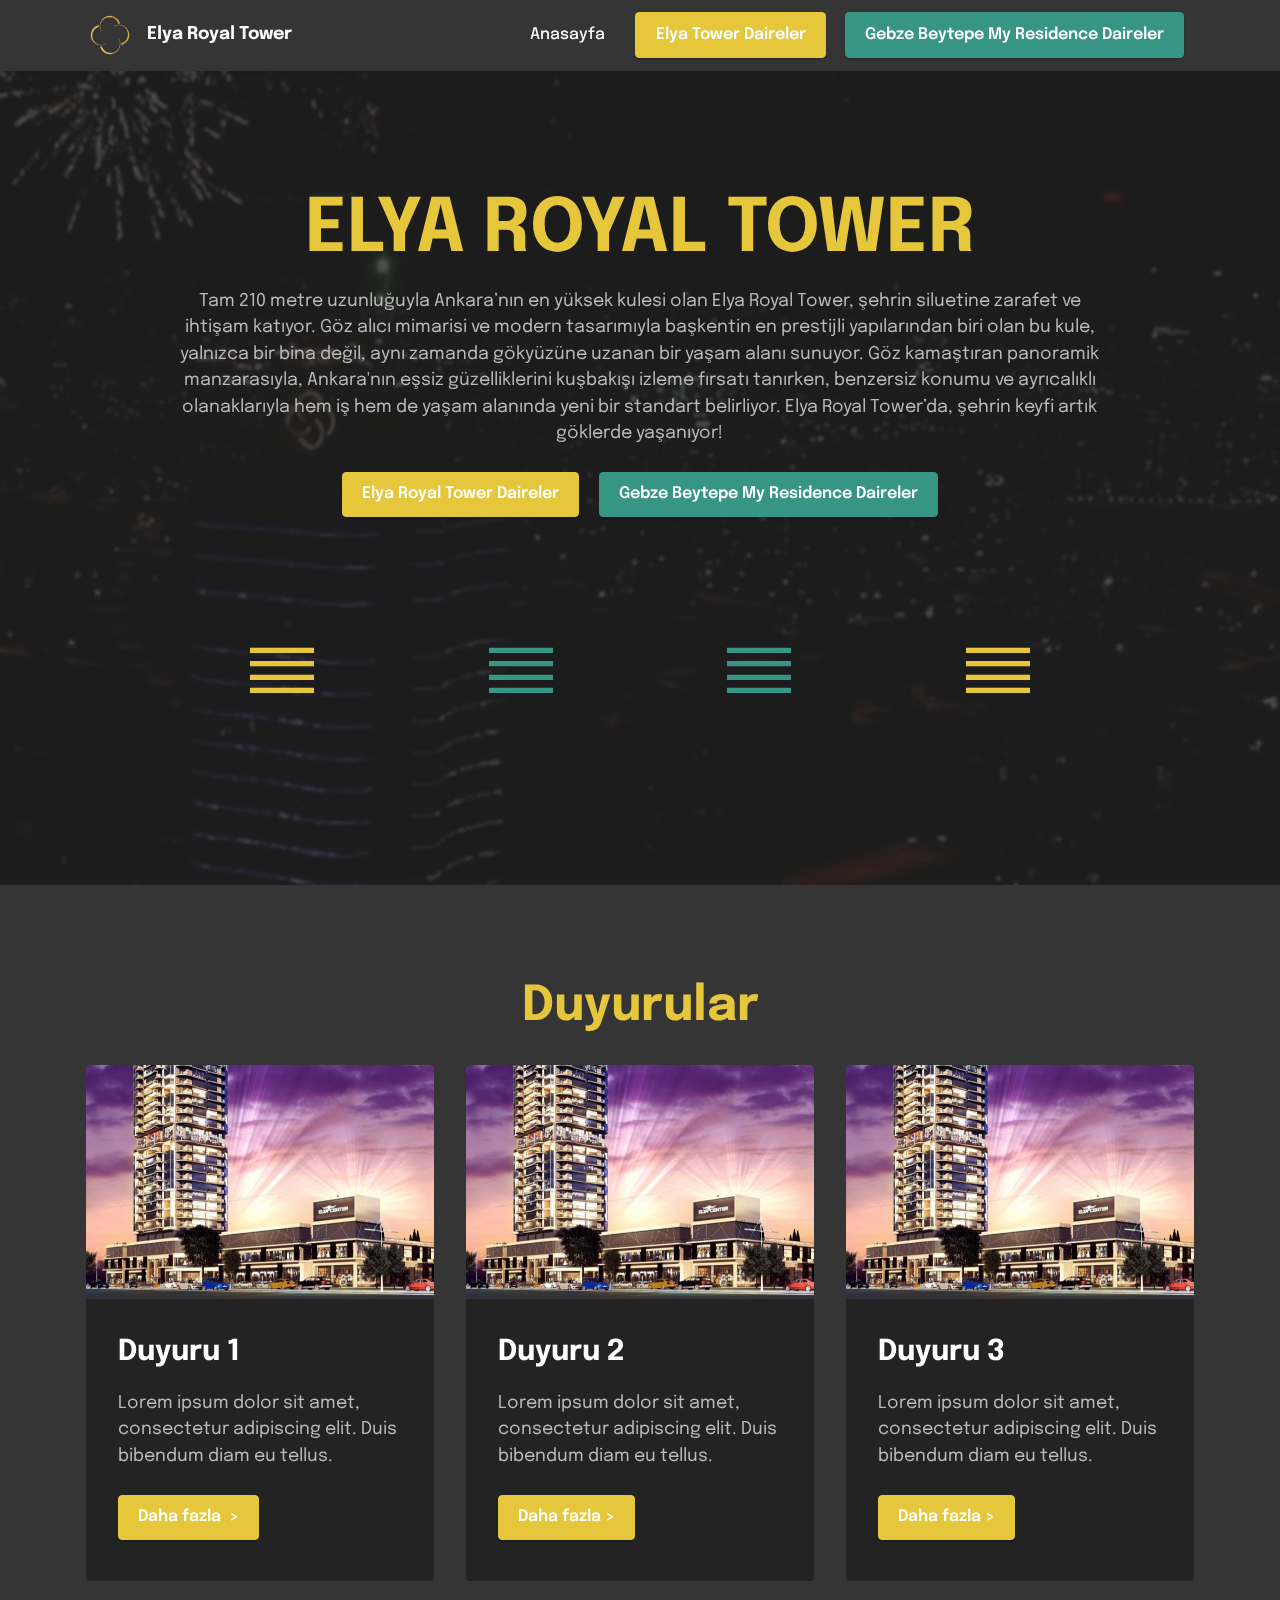
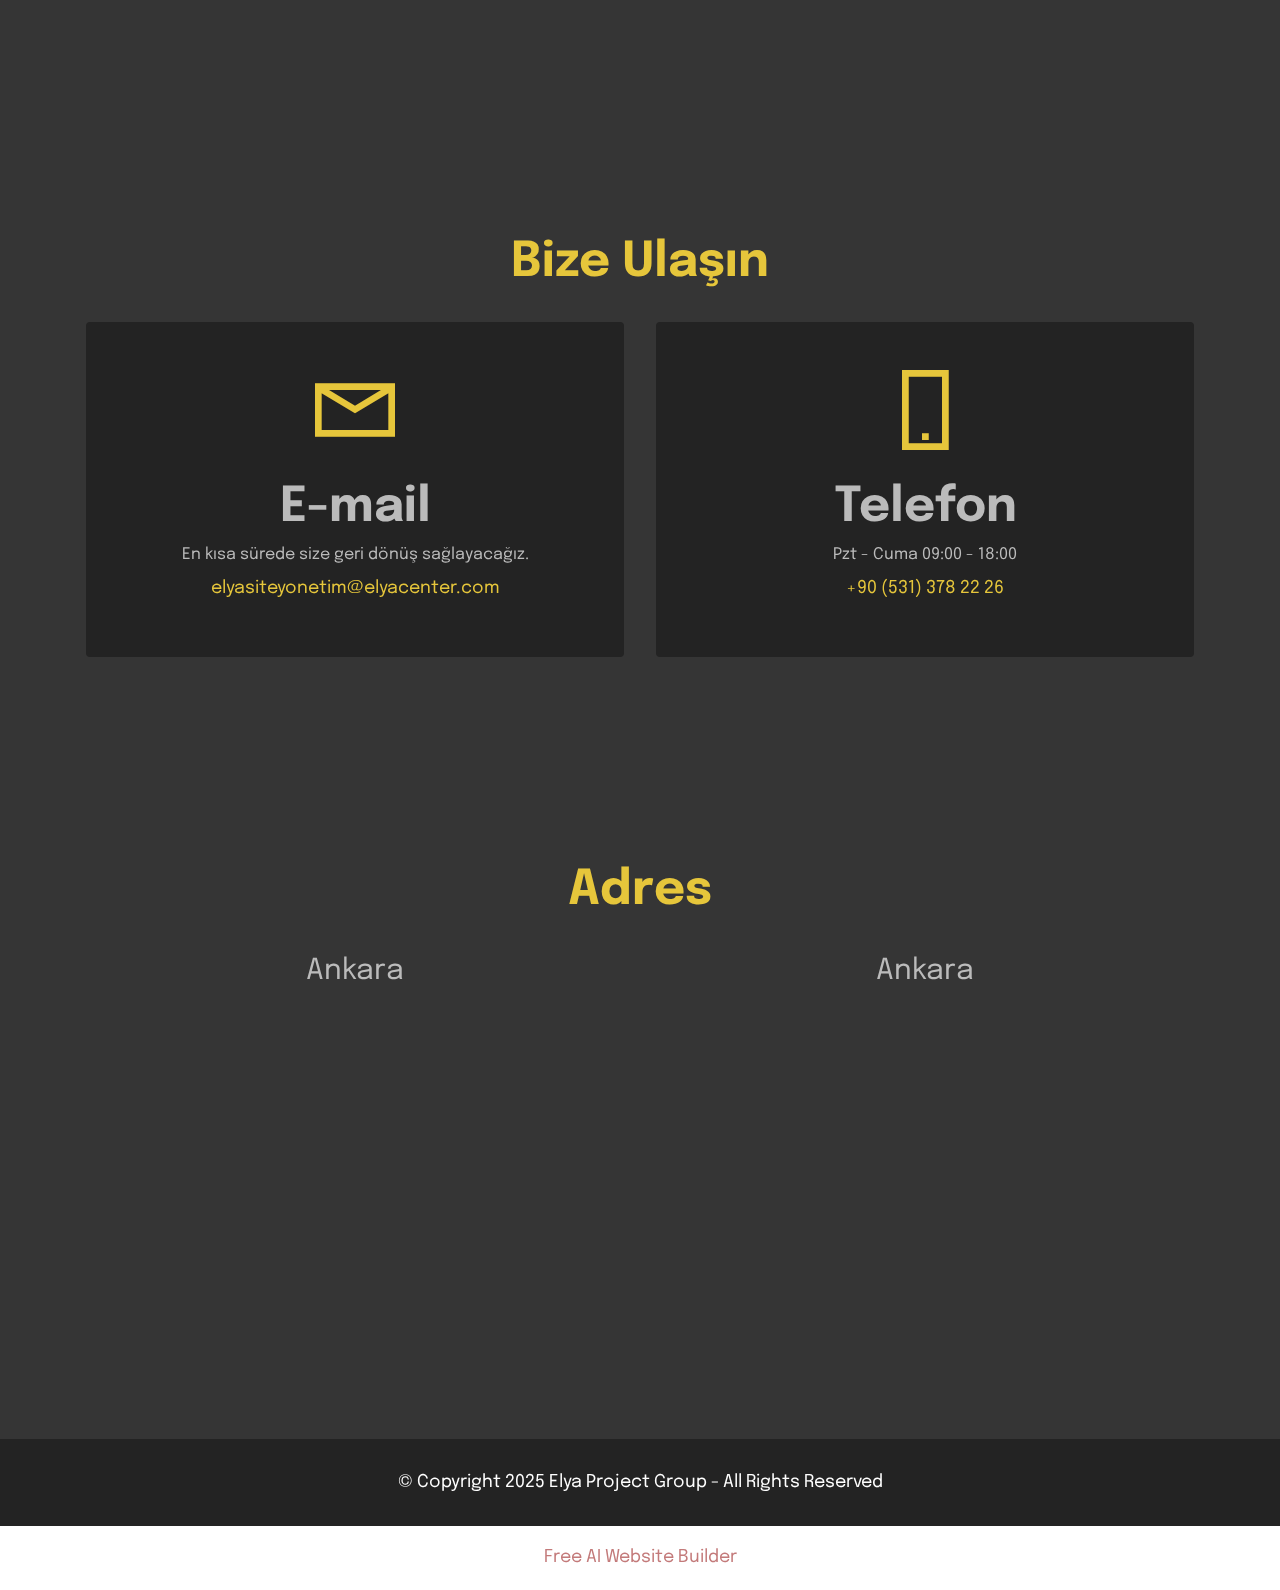
==== commit 65e78430: "Update index.html" ====
--- a/index.html
+++ b/index.html
@@ -204,7 +204,7 @@
                             <strong>Telefon</strong></h4>
                         <p class="mbr-text mbr-fonts-style mb-2 display-4">Pzt - Cuma 09:00 - 18:00</p>
                         <h5 class="link mbr-black mbr-fonts-style display-7">
-                            <a href="tel:+12345678910" class="text-warning">Call (800) 123 45 67</a>
+                            <a href="tel:+12345678910" class="text-warning">+90 (531) 378 22 26</a>
                         </h5>
                     </div>
                 </div>
@@ -255,4 +255,4 @@
   
   
 </body>
-</html>+</html>
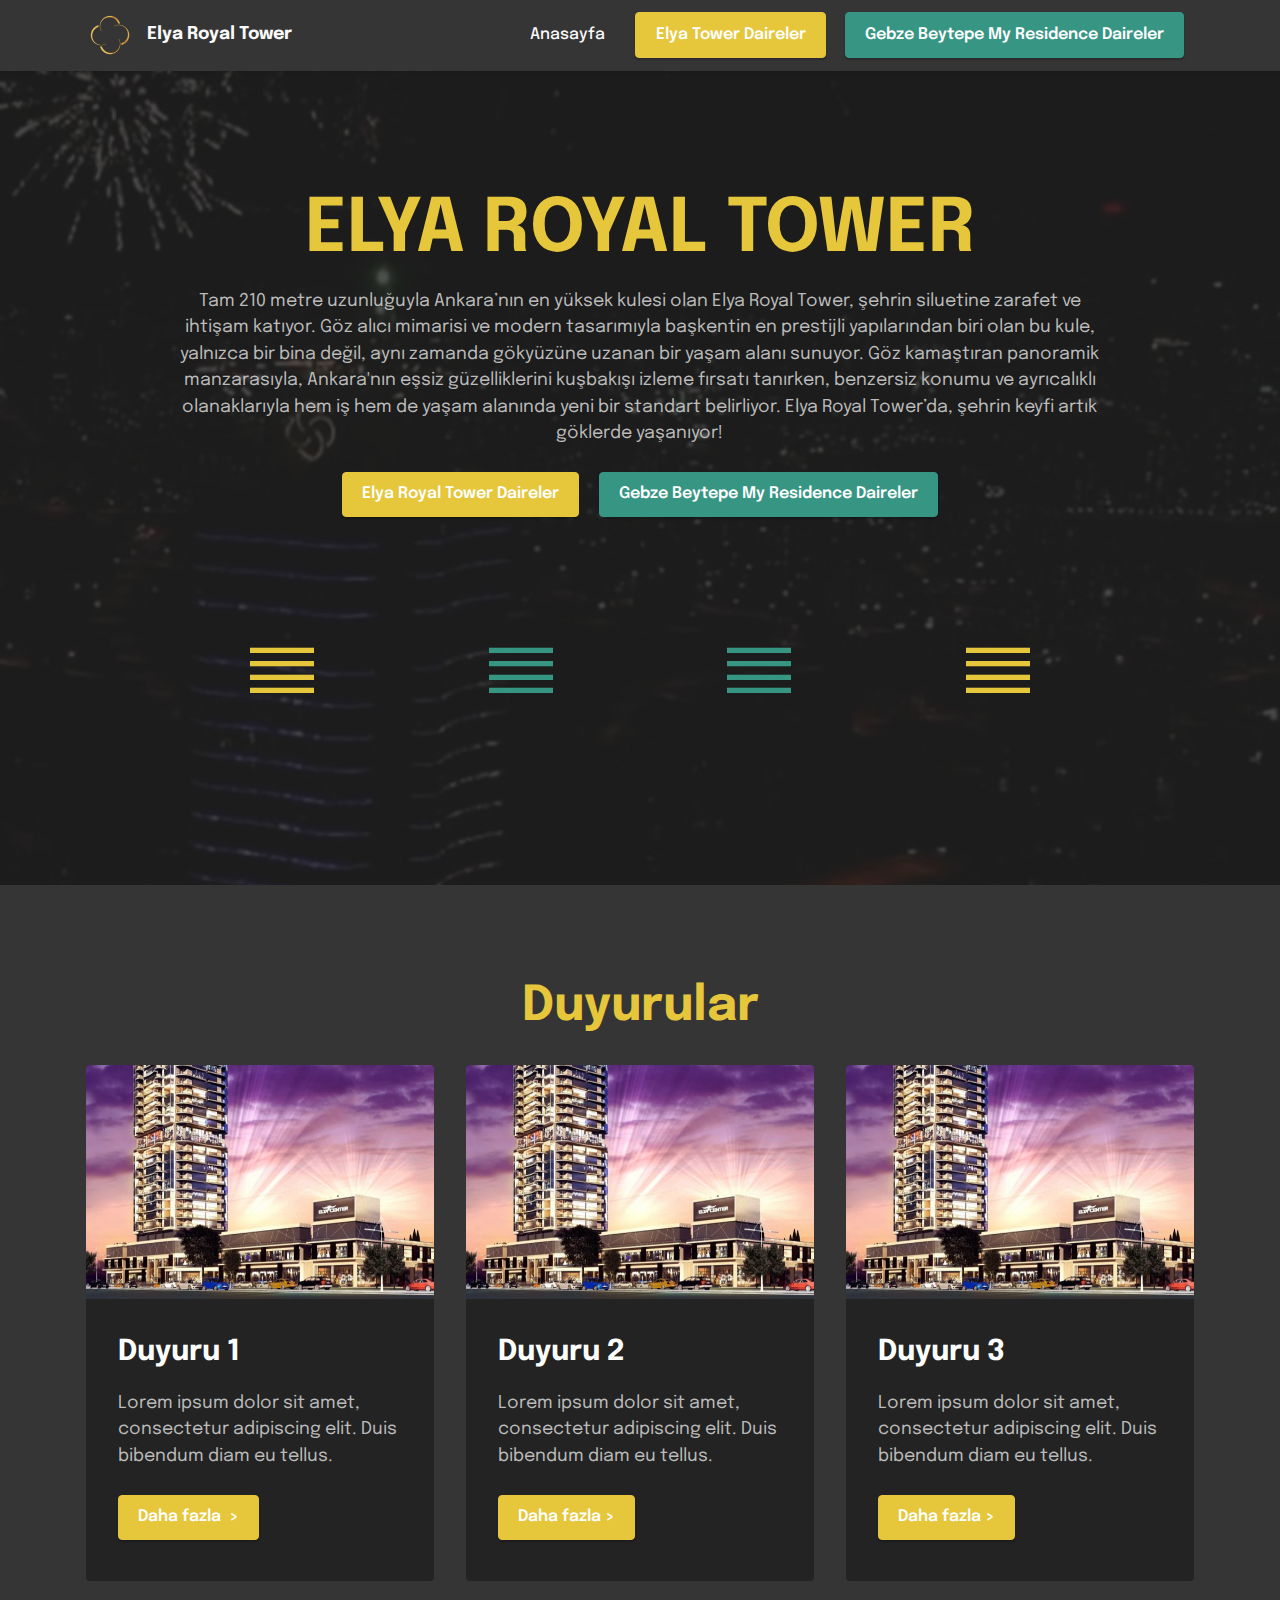
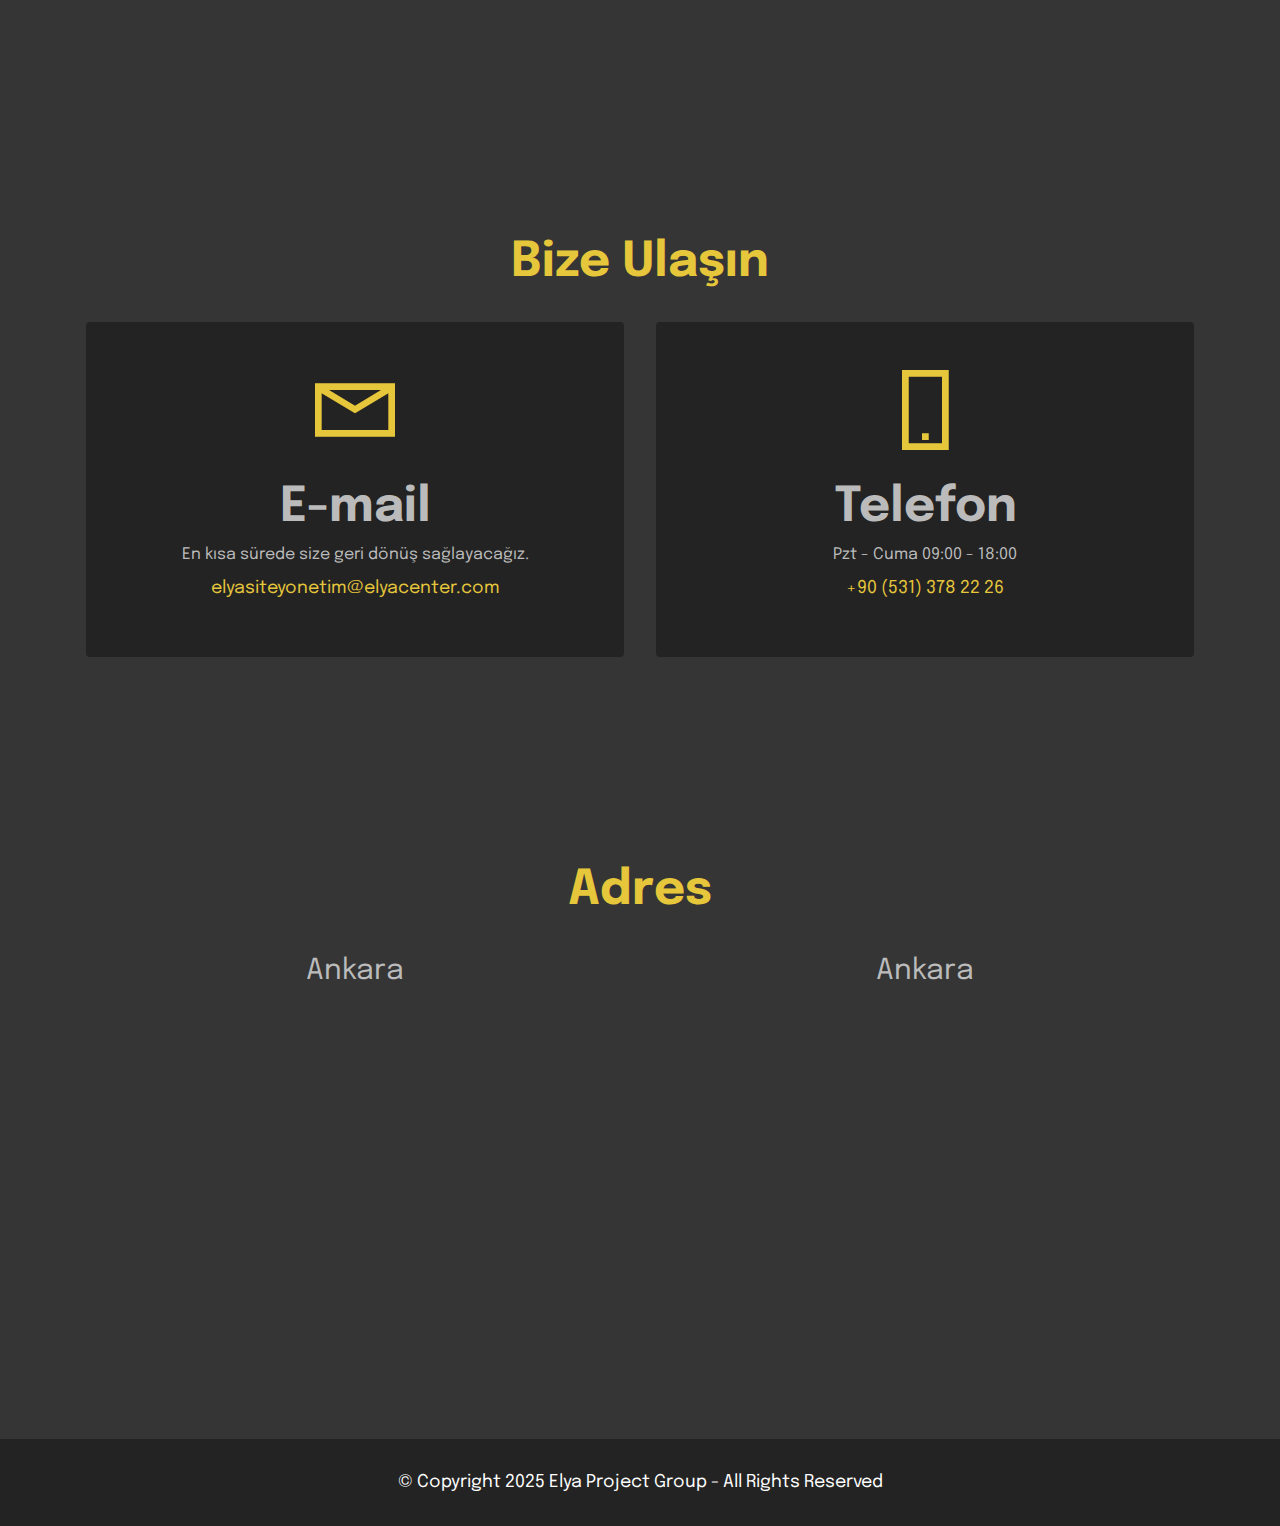
==== commit f0f875ac: "Update index.html" ====
--- a/index.html
+++ b/index.html
@@ -251,8 +251,5 @@
             </div>
         </div>
     </div>
-</section><section class="display-7" style="padding: 0;align-items: center;justify-content: center;flex-wrap: wrap;    align-content: center;display: flex;position: relative;height: 4rem;"><a href="https://mobiri.se/3700961" style="flex: 1 1;height: 4rem;position: absolute;width: 100%;z-index: 1;"><img alt="" style="height: 4rem;" src="[data-uri]"></a><p style="margin: 0;text-align: center;" class="display-7">&#8204;</p><a style="z-index:1" href="https://mobirise.com/builder/ai-website-builder.html">Free AI Website Builder</a></section><script src="assets/bootstrap/js/bootstrap.bundle.min.js"></script>  <script src="assets/parallax/jarallax.js"></script>  <script src="assets/smoothscroll/smooth-scroll.js"></script>  <script src="assets/ytplayer/index.js"></script>  <script src="assets/dropdown/js/navbar-dropdown.js"></script>  <script src="assets/vimeoplayer/player.js"></script>  <script src="assets/theme/js/script.js"></script>  
-  
-  
 </body>
 </html>
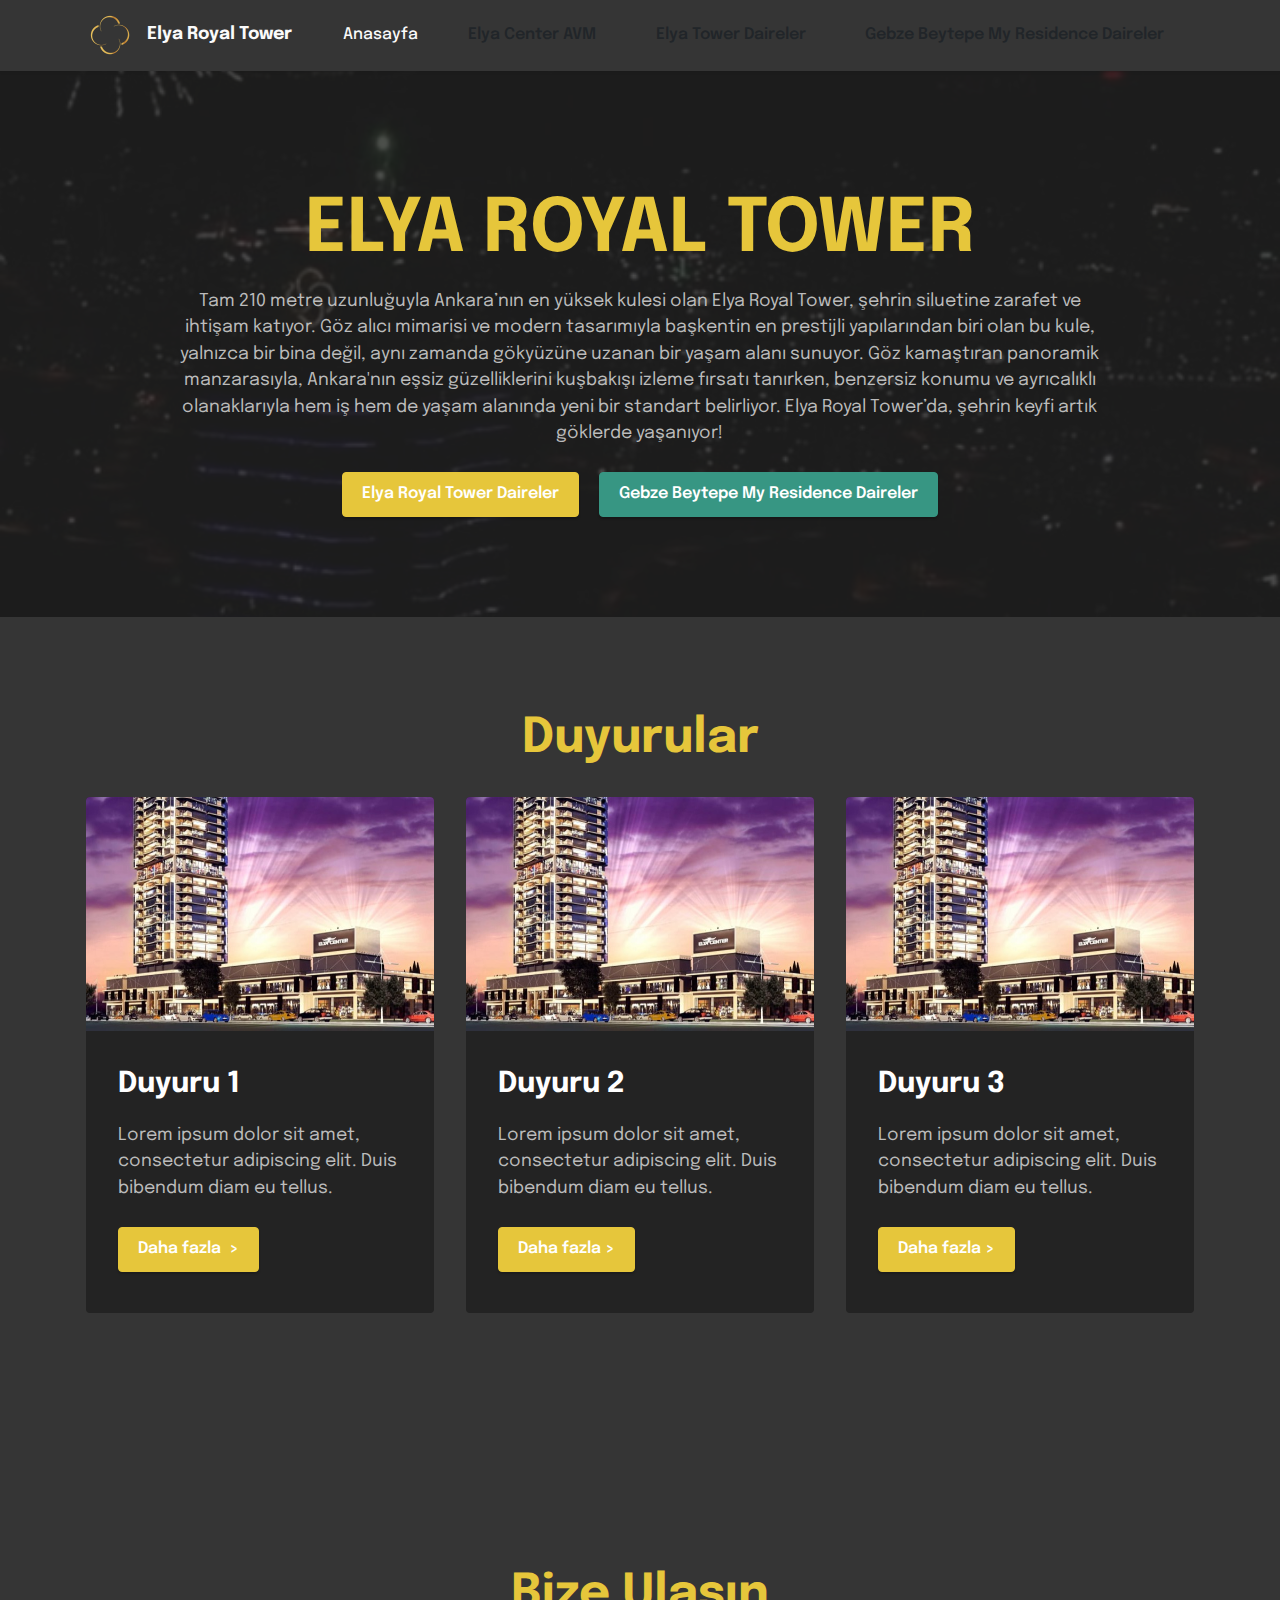
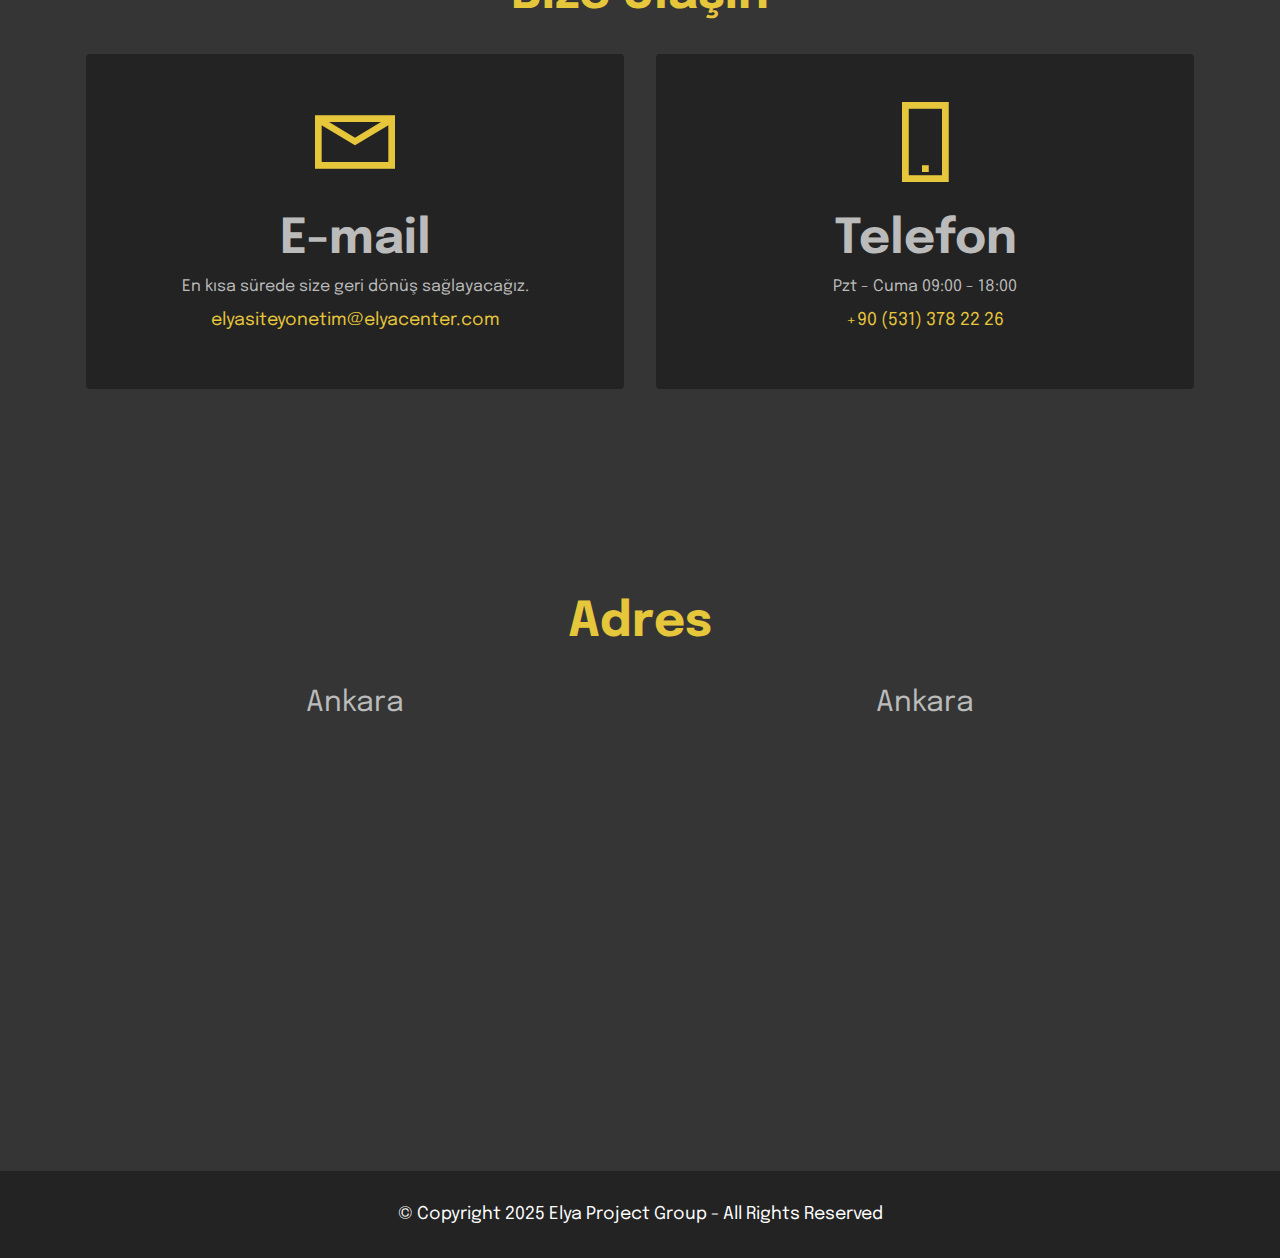
==== commit b8f0da25: "Update index.html" ====
--- a/index.html
+++ b/index.html
@@ -53,7 +53,7 @@
             <div class="collapse navbar-collapse" id="navbarSupportedContent">
                 <ul class="navbar-nav nav-dropdown" data-app-modern-menu="true"><li class="nav-item"><a class="nav-link link text-white text-primary display-4" href="index.html">Anasayfa</a></li></ul>
                 
-                <div class="navbar-buttons mbr-section-btn"><a class="btn btn-warning display-4" href="elya.html">Elya Tower Daireler</a> <a class="btn btn-secondary display-4" href="gebze.html">Gebze Beytepe My Residence Daireler</a></div>
+                <div class="navbar-buttons mbr-section-btn"> <a class="btn btn-custom-navy display-4" href="elya.html">Elya Center AVM</a> <a class="btn btn-custom-gold display-4" href="elya.html">Elya Tower Daireler</a> <a class="btn btn-custom-emerald display-4" href="gebze.html">Gebze Beytepe My Residence Daireler</a></div>
             </div>
         </div>
     </nav>
@@ -74,43 +74,6 @@
                     Tam 210 metre uzunluğuyla Ankara’nın en yüksek kulesi olan Elya Royal Tower, şehrin siluetine zarafet ve ihtişam katıyor. Göz alıcı mimarisi ve modern tasarımıyla başkentin en prestijli yapılarından biri olan bu kule, yalnızca bir bina değil, aynı zamanda gökyüzüne uzanan bir yaşam alanı sunuyor. Göz kamaştıran panoramik manzarasıyla, Ankara'nın eşsiz güzelliklerini kuşbakışı izleme fırsatı tanırken, benzersiz konumu ve ayrıcalıklı olanaklarıyla hem iş hem de yaşam alanında yeni bir standart belirliyor. Elya Royal Tower’da, şehrin keyfi artık göklerde yaşanıyor!</p>
                 <div class="mbr-section-btn align-center"><a class="btn btn-warning display-4" href="elya.html">Elya Royal Tower Daireler</a> <a class="btn btn-secondary display-4" href="gebze.html">Gebze Beytepe My Residence Daireler</a></div>
 
-                <div class="row pt-5 justify-content-center">
-                    <div class="col-12 col-md-6 col-lg-3">
-                        <div class="card-wrapper">
-                            <div class="card-box align-center">
-                                <span class="mbr-iconfont mobi-mbri-align-justify mobi-mbri" style="color: rgb(230, 198, 59); fill: rgb(230, 198, 59);"></span>
-                                <h4 class="card-title align-center mbr-black mbr-fonts-style display-7"></h4>
-                            </div>
-                        </div>
-                    </div>
-                    <div class="col-12 col-md-6 col-lg-3">
-                        <div class="card-wrapper">
-                            <div class="card-box align-center">
-                                <span class="mbr-iconfont mobi-mbri-align-justify mobi-mbri" style="color: rgb(55, 150, 131); fill: rgb(55, 150, 131);"></span>
-                                <h4 class="card-title align-center mbr-black mbr-fonts-style display-7"></h4>
-                            </div>
-                        </div>
-                    </div>
-                    <div class="col-12 col-md-6 col-lg-3">
-                        <div class="card-wrapper">
-                            <div class="card-box align-center">
-                                <span class="mbr-iconfont mobi-mbri-align-justify mobi-mbri" style="color: rgb(55, 150, 131); fill: rgb(55, 150, 131);"></span>
-                                <h4 class="card-title align-center mbr-black mbr-fonts-style display-7"></h4>
-                            </div>
-                        </div>
-                    </div>
-                    <div class="col-12 col-md-6 col-lg-3">
-                        <div class="card-wrapper">
-                            <div class="card-box align-center">
-                                <span class="mbr-iconfont mobi-mbri-align-justify mobi-mbri" style="color: rgb(230, 198, 59); fill: rgb(230, 198, 59);"></span>
-                                <h4 class="card-title align-center mbr-black mbr-fonts-style display-7"></h4>
-                            </div>
-                        </div>
-                    </div>
-                </div>
-            </div>
-        </div>
-    </div>
 </section>
 
 <section data-bs-version="5.1" class="features3 cid-sFGGDvi61Z" id="features3-b">
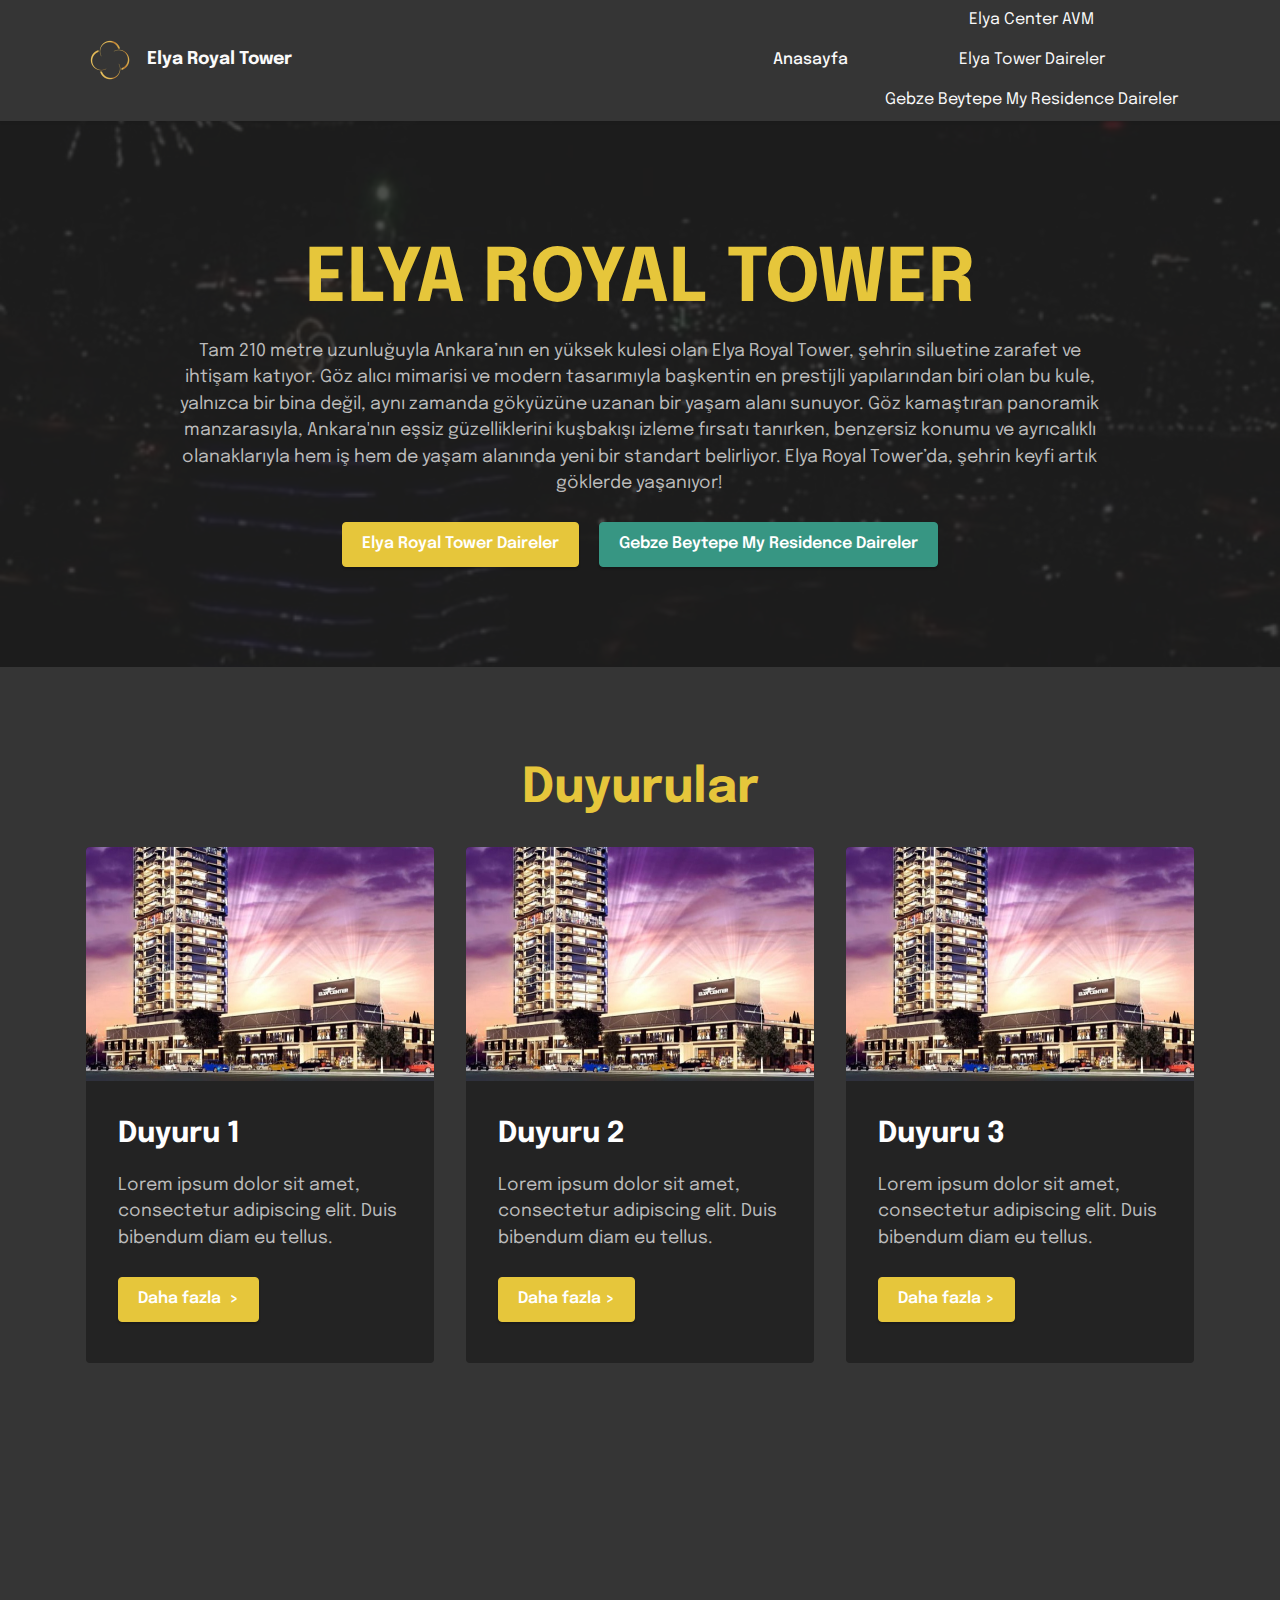
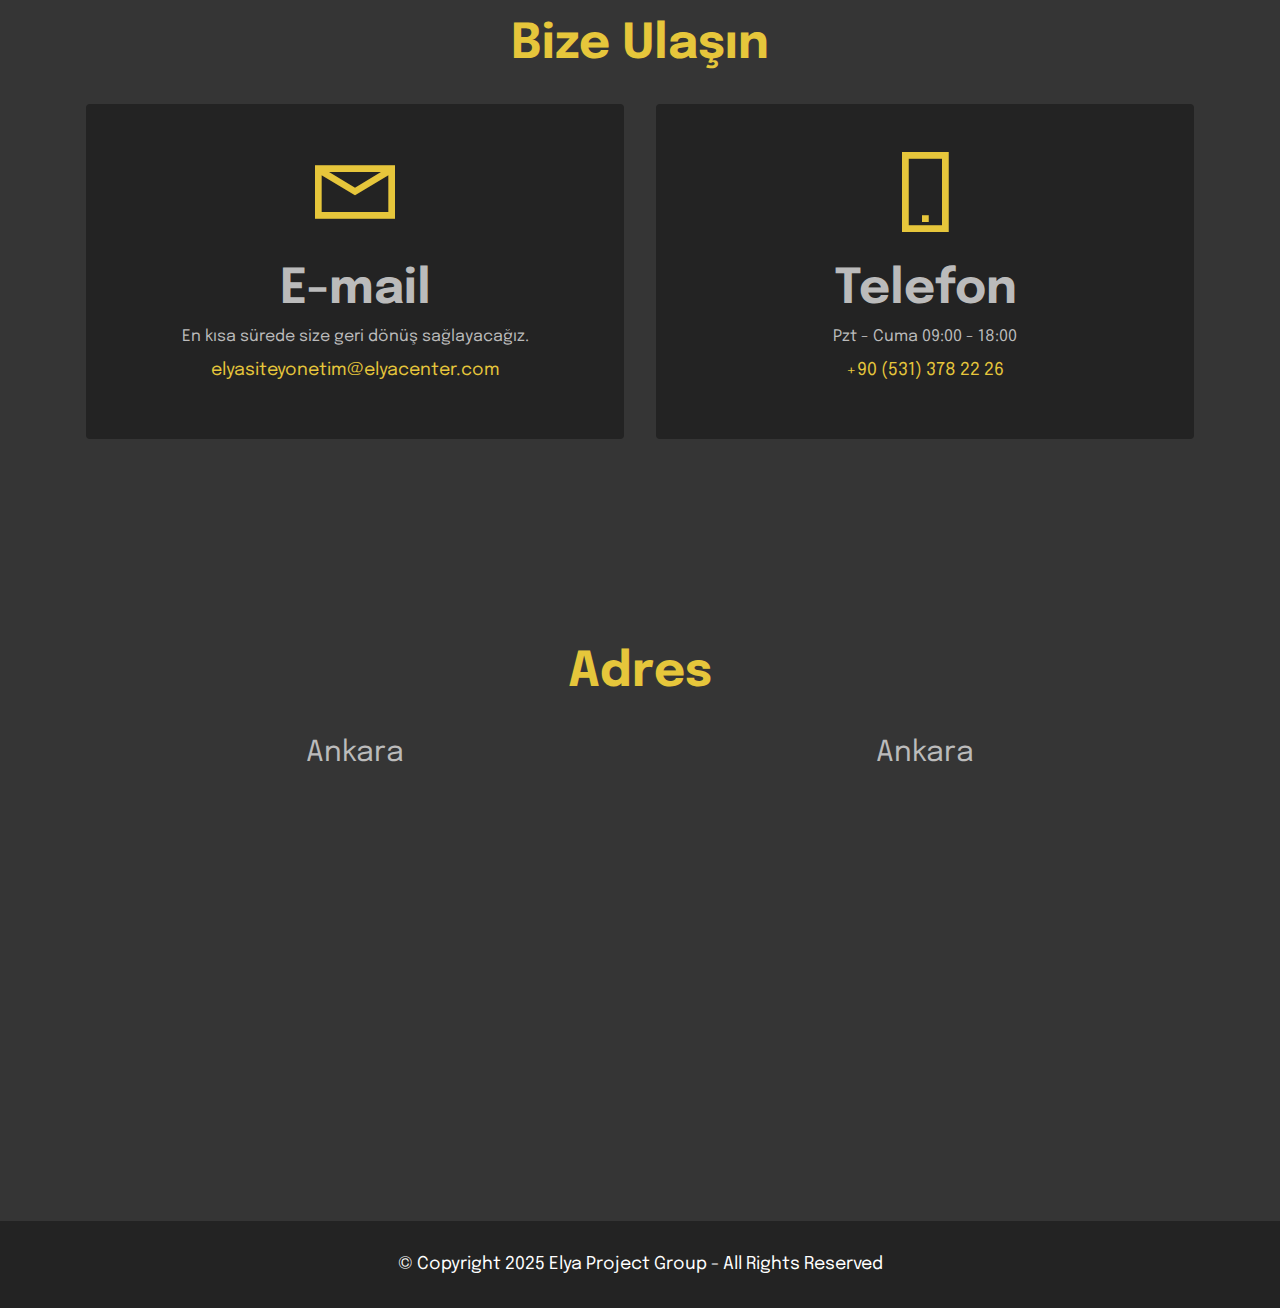
==== commit aa44464b: "Update index.html" ====
--- a/index.html
+++ b/index.html
@@ -53,7 +53,7 @@
             <div class="collapse navbar-collapse" id="navbarSupportedContent">
                 <ul class="navbar-nav nav-dropdown" data-app-modern-menu="true"><li class="nav-item"><a class="nav-link link text-white text-primary display-4" href="index.html">Anasayfa</a></li></ul>
                 
-                <div class="navbar-buttons mbr-section-btn"> <a class="btn btn-custom-navy display-4" href="elya.html">Elya Center AVM</a> <a class="btn btn-custom-gold display-4" href="elya.html">Elya Tower Daireler</a> <a class="btn btn-custom-emerald display-4" href="gebze.html">Gebze Beytepe My Residence Daireler</a></div>
+                <div class="navbar-buttons mbr-section-btn"> <a class="nav-link link text-white text-primary display-4" href="elya.html">Elya Center AVM</a> <a class="nav-link link text-white text-primary display-4" href="elya.html">Elya Tower Daireler</a> <a class="nav-link link text-white text-primary display-4" href="gebze.html">Gebze Beytepe My Residence Daireler</a></div>
             </div>
         </div>
     </nav>
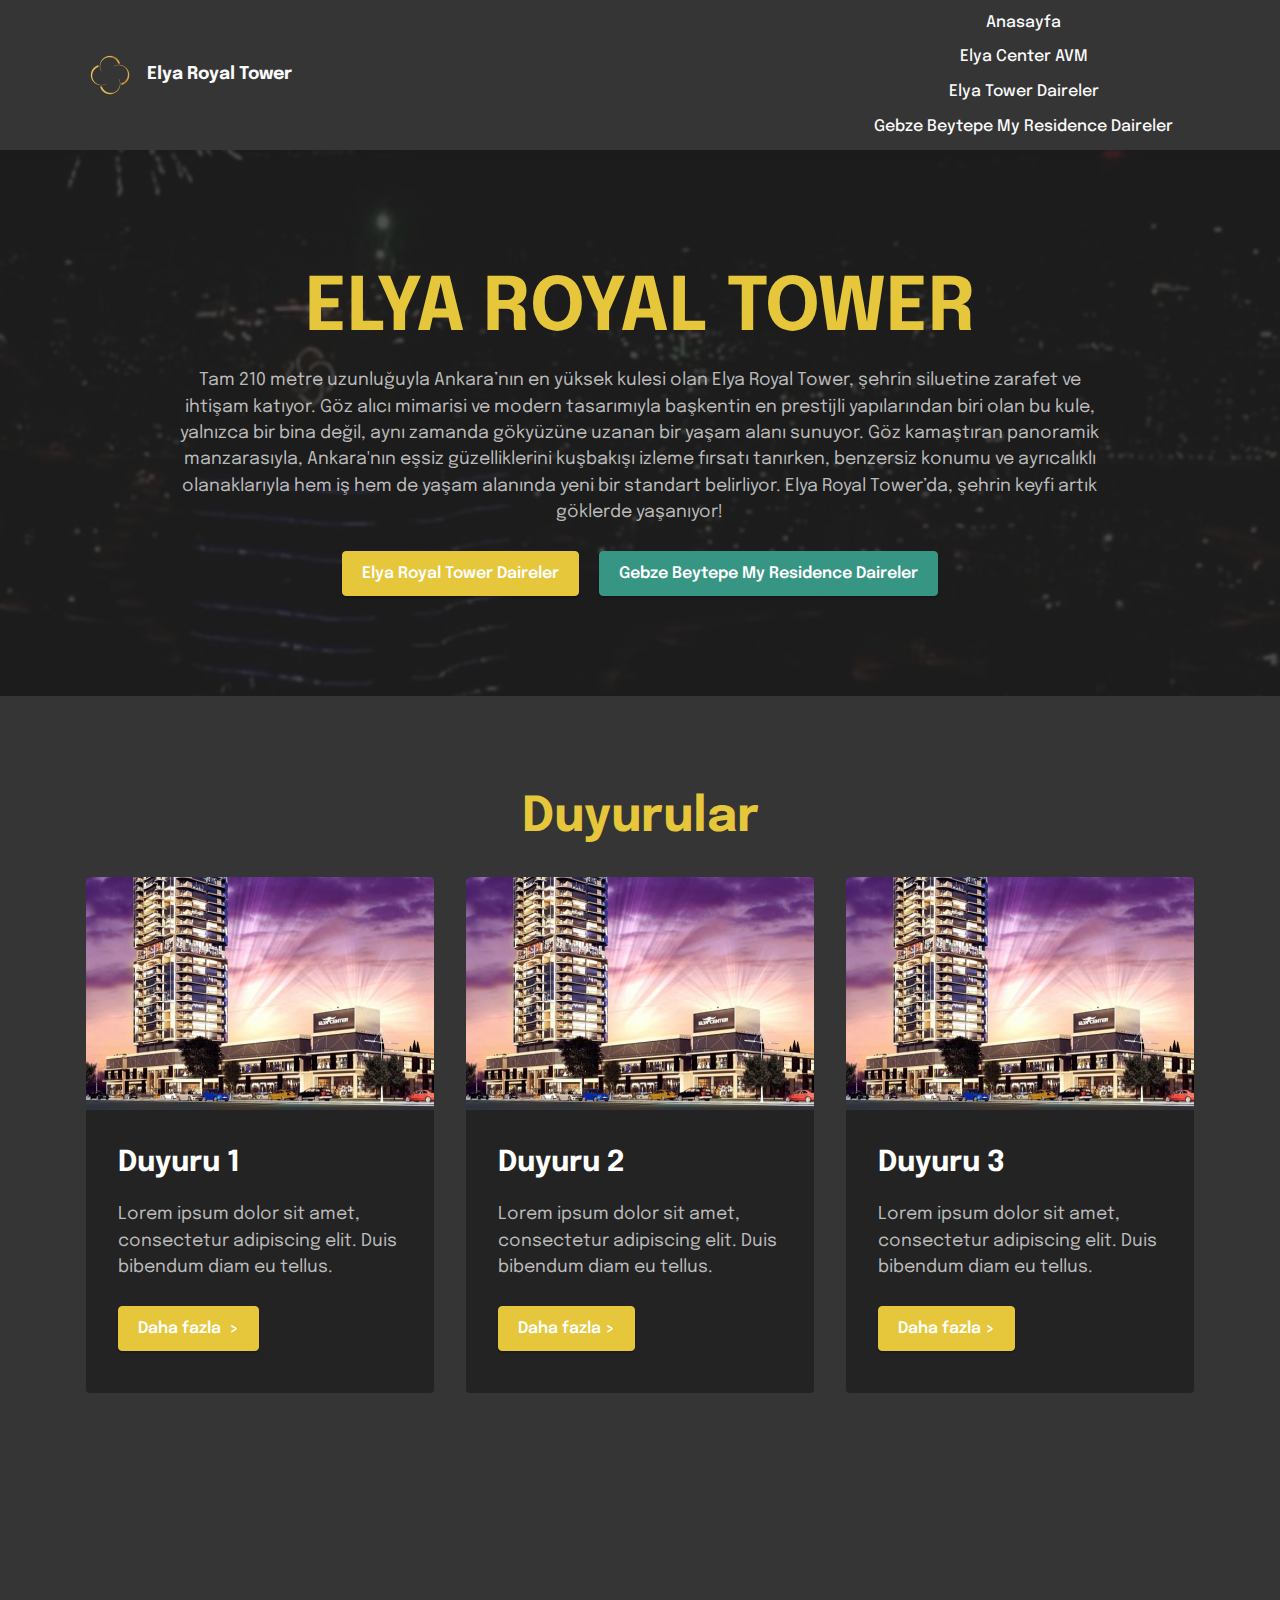
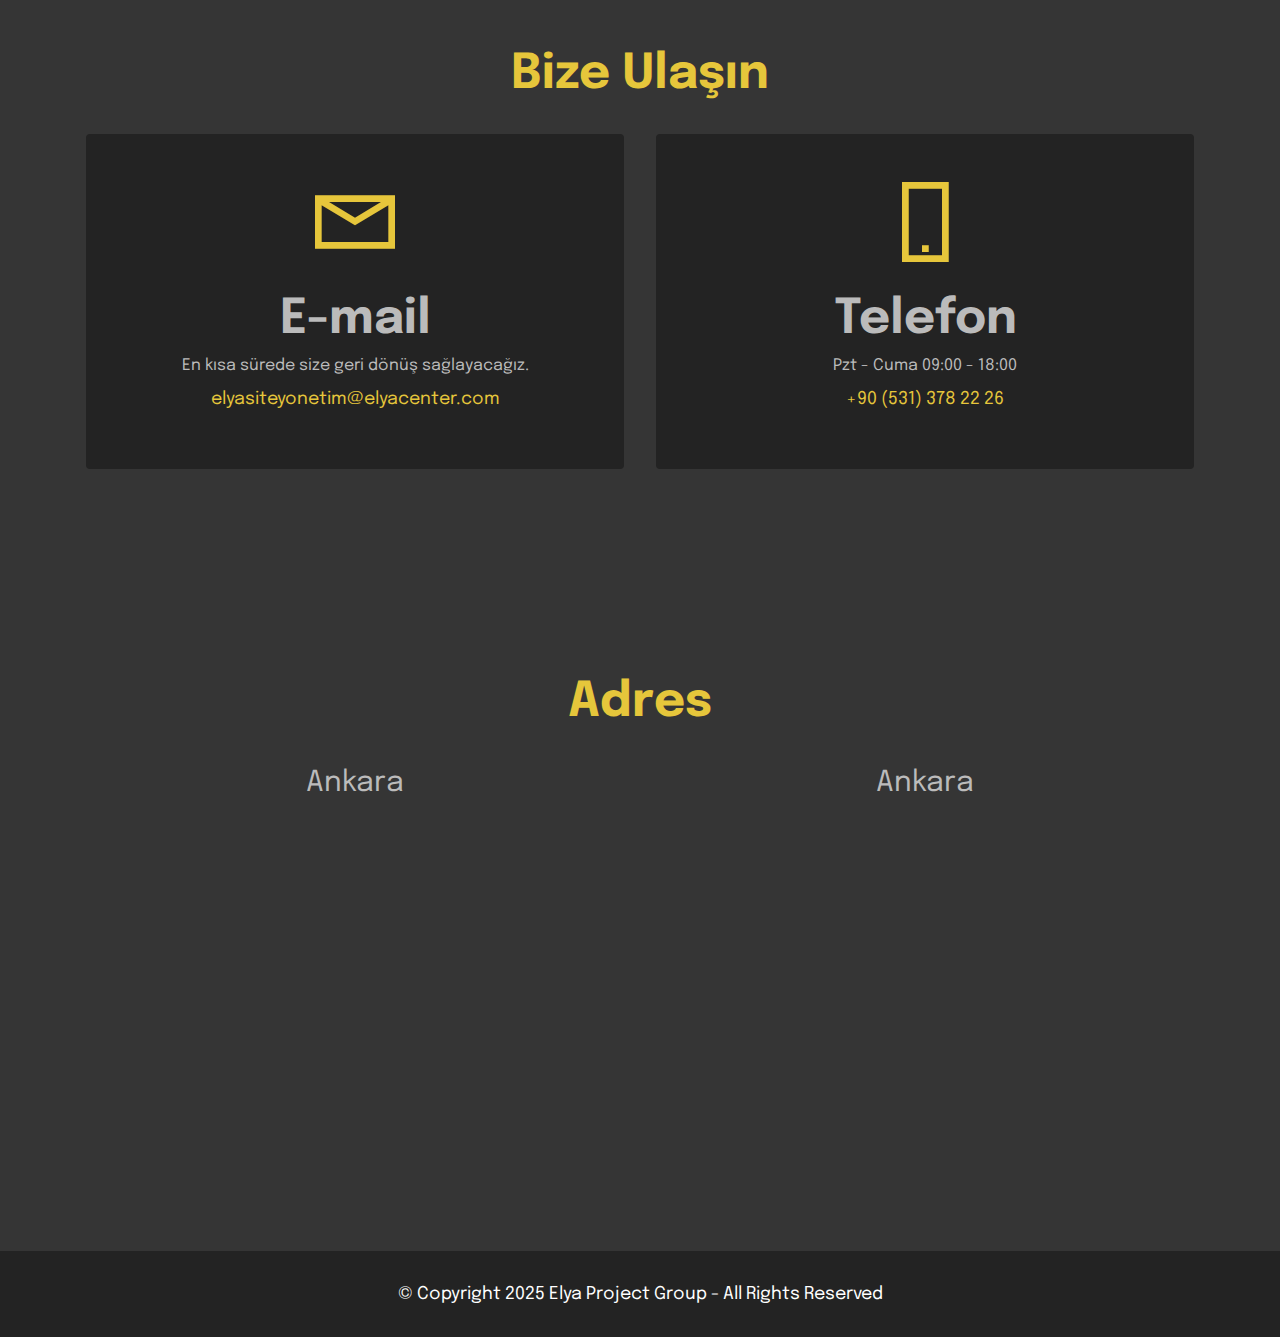
==== commit 7ef2d654: "Update index.html" ====
--- a/index.html
+++ b/index.html
@@ -51,10 +51,9 @@
                 </div>
             </button>
             <div class="collapse navbar-collapse" id="navbarSupportedContent">
-                <ul class="navbar-nav nav-dropdown" data-app-modern-menu="true"><li class="nav-item"><a class="nav-link link text-white text-primary display-4" href="index.html">Anasayfa</a></li></ul>
+                <ul class="navbar-nav nav-dropdown" data-app-modern-menu="true"><li class="nav-item"><a class="nav-link link text-white text-primary display-4" href="index.html">Anasayfa</a><a class="nav-link link text-white text-primary display-4" href="elya.html">Elya Center AVM</a> <a class="nav-link link text-white text-primary display-4" href="elya.html">Elya Tower Daireler</a> <a class="nav-link link text-white text-primary display-4" href="gebze.html">Gebze Beytepe My Residence Daireler</a></li></ul>
                 
-                <div class="navbar-buttons mbr-section-btn"> <a class="nav-link link text-white text-primary display-4" href="elya.html">Elya Center AVM</a> <a class="nav-link link text-white text-primary display-4" href="elya.html">Elya Tower Daireler</a> <a class="nav-link link text-white text-primary display-4" href="gebze.html">Gebze Beytepe My Residence Daireler</a></div>
-            </div>
+                </div> 
         </div>
     </nav>
 </section>
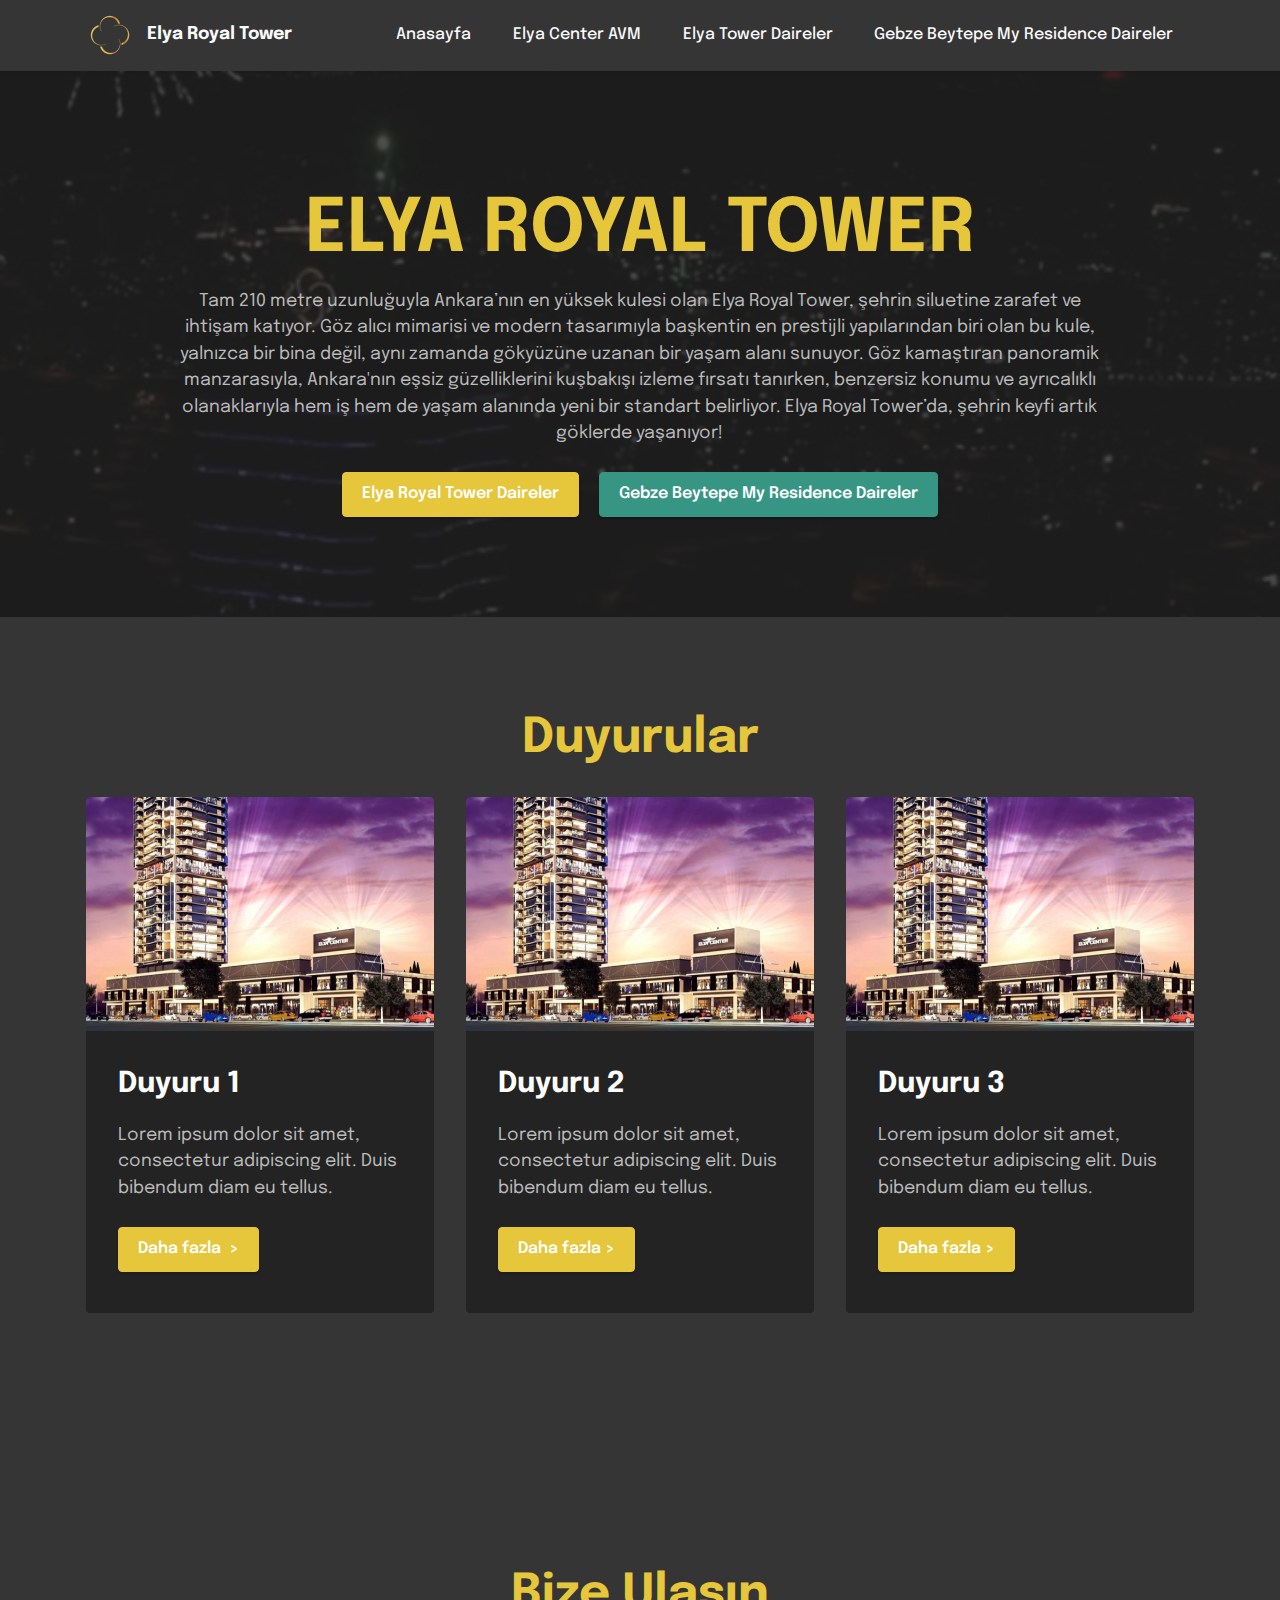
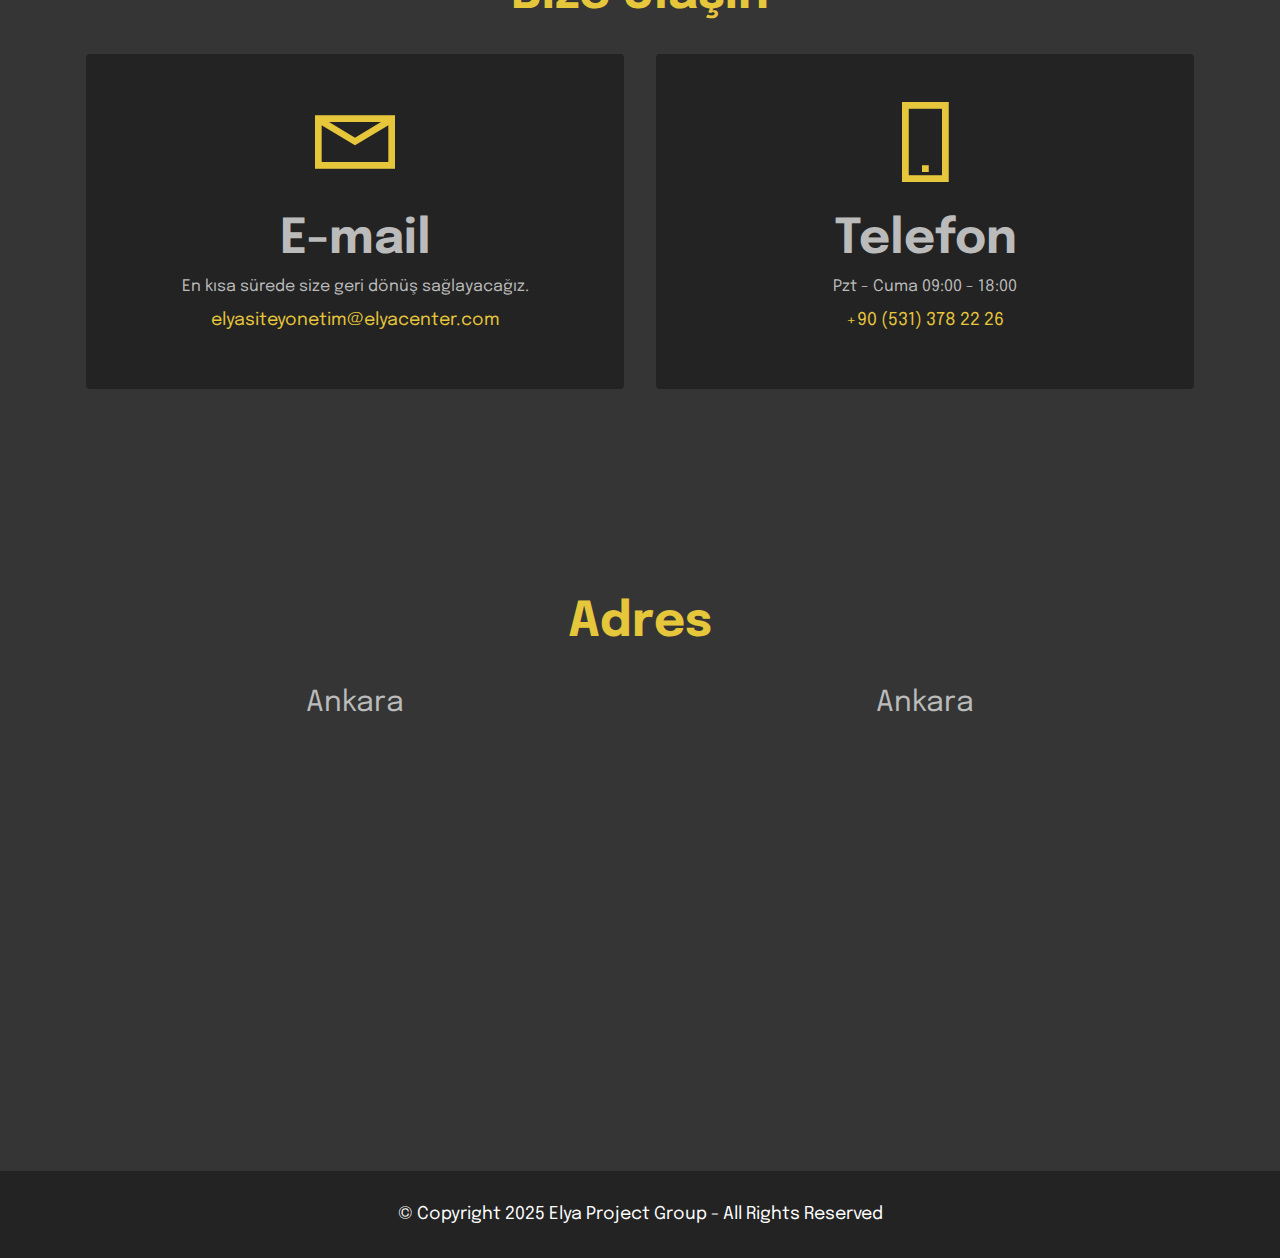
==== commit 3c47ab62: "Update index.html" ====
--- a/index.html
+++ b/index.html
@@ -51,7 +51,7 @@
                 </div>
             </button>
             <div class="collapse navbar-collapse" id="navbarSupportedContent">
-                <ul class="navbar-nav nav-dropdown" data-app-modern-menu="true"><li class="nav-item"><a class="nav-link link text-white text-primary display-4" href="index.html">Anasayfa</a><a class="nav-link link text-white text-primary display-4" href="elya.html">Elya Center AVM</a> <a class="nav-link link text-white text-primary display-4" href="elya.html">Elya Tower Daireler</a> <a class="nav-link link text-white text-primary display-4" href="gebze.html">Gebze Beytepe My Residence Daireler</a></li></ul>
+                <ul class="navbar-nav nav-dropdown nav-right" data-app-modern-menu="true"><li class="nav-item"><a class="nav-link link text-white text-primary display-4" href="index.html">Anasayfa</a></li><li class="nav-item"><a class="nav-link link text-white text-primary display-4" href="elya.html">Elya Center AVM</a></li><li class="nav-item"><a class="nav-link link text-white text-primary display-4" href="elya.html">Elya Tower Daireler</a></li><li class="nav-item"><a class="nav-link link text-white text-primary display-4" href="gebze.html">Gebze Beytepe My Residence Daireler</a></li></ul>
                 
                 </div> 
         </div>
